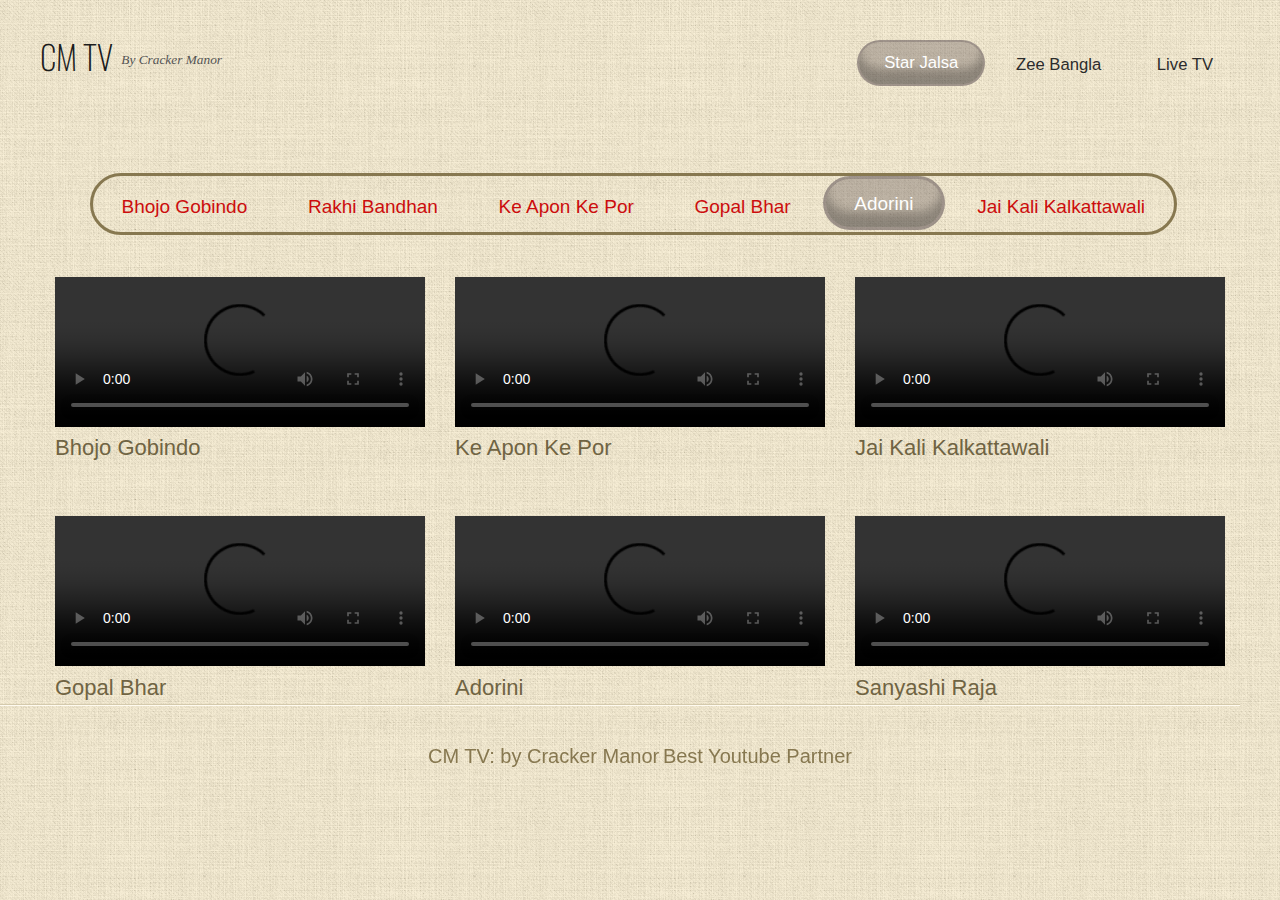
==== adorini.html @ ca0e0f8b "add site" ====
<!DOCTYPE HTML>
<!--
	Tapestry by TEMPLATED
	templated.co @templatedco
	Released for free under the Creative Commons Attribution 3.0 license (templated.co/license)
-->
<html>
	<head>
		<title>CM TV</title>
		<meta http-equiv="content-type" content="text/html; charset=utf-8" />
		<meta name="description" content="" />
		<meta name="keywords" content="" />
		<link href="http://fonts.googleapis.com/css?family=Oswald:400,300" rel="stylesheet" type="text/css" />
		<!--[if lte IE 8]><script src="js/html5shiv.js"></script><![endif]-->
		<script src="http://ajax.googleapis.com/ajax/libs/jquery/1.11.0/jquery.min.js"></script>
		<script src="js/skel.min.js"></script>
		<script src="js/skel-panels.min.js"></script>
		<script src="js/init.js"></script>
		<noscript>
			<link rel="stylesheet" href="css/skel-noscript.css" />
			<link rel="stylesheet" href="css/style.css" />
			<link rel="stylesheet" href="css/style-desktop.css" />
		</noscript>
	</head>
	<body class="homepage">
	<style type="text/css">
	.video3 .videowith {
	width: 370px;
	float: left;
	margin:50px 15px 0 15px;}
	}

	</style>
		<div id="header-wrapper">
			<div class="container">
				<div id="header">
					<div id="logo">
						<h1><a href="#">CM TV</a></h1>
						<span>By Cracker Manor</span>
					</div>
					<nav id="nav">
						<ul>
							<li class="current_page_item"><a href="index.html">Star Jalsa</a></li>
							<li><a href="zee_bangla.html">Zee Bangla</a></li>
							<li><a href="#">Live TV</a></li>
						</ul>
					</nav>
				</div>
				</br>
				</br>
				<div id="header">
					<nav id="nav2">
						<ul>
							<li><a href="bhojo_gobindo.html">Bhojo Gobindo</a></li>
							<li><a href="rakhi_bandhan.html">Rakhi Bandhan</a></li>						
							<li><a href="ke_apon_ke_Por.html">Ke Apon Ke Por</a></li>
							<li><a href="gopa_bhar.html">Gopal Bhar</a></li>
							<li  class="current_page_item"><a href="adorini.html">Adorini</a></li>
							<li><a href="jai_kali_kalkattawali.html">Jai Kali Kalkattawali</a></li>
						</ul>
					</nav>
				</div>
			</div>
		</div>
		
		<div class="container">
			<div class="row">
				<div id="banner" class="12u">
					<!-- <div class="container">
					<a href="#"><img src="images/pics01.jpg" alt=""></a></div> -->
						<div class="video3">
						<div class="videowith">
							<a>
								<video width="370px" controls>
 									<source src="Cracker Manor Intro.mp4" type="video/mp4">
								</video>
							<p> Bhojo Gobindo</p>
						</a>
						</div>
						<div class="videowith">
							<a>
								<video width="370px" controls>
 									<source src="Cracker Manor Intro.mp4" type="video/mp4">
								</video>
							<p> Ke Apon Ke Por</p>
						</a>
						</div>
						<div class="videowith">
							<a>
								<video width="370px" controls>
 									<source src="Cracker Manor Intro.mp4" type="video/mp4">
								</video>
							<p> Jai Kali Kalkattawali</p>
						</a>
						</div>
						</div>
						<div class="video3">
						<div class="videowith">
							<a>
								<video width="370px" controls>
 									<source src="Cracker Manor Intro.mp4" type="video/mp4">
								</video>
							<p> Gopal Bhar</p>
						</a>
						</div>
						<div class="videowith">
							<a>
								<video width="370px" controls>
 									<source src="Cracker Manor Intro.mp4" type="video/mp4">
								</video>
							<p> Adorini</p>
						</a>
						</div>
						<div class="videowith">
							<a>
								<video width="370px" controls>
 									<source src="Cracker Manor Intro.mp4" type="video/mp4">
								</video>
							<p> Sanyashi Raja</p>
						</a>
						</div>
						</div>
						
					
				</div>
			</div>

		</div>
		<!-- <div id="wrapper">
			<div class="container" id="marketing">
				<div class="row divider">
					<div class="3u">
						<section>
							<h2 class="title">Maecenas luctus lectus</h2>
							<p class="subtitle">In posuere eleifend odio. Quisque semper augue mattis maecenas ligula.</p>
							<p><a href="#"><img src="images/pics02.jpg" alt=""></a></p>
							<p class="button-style1"><a href="#">Etiam rhoncus volutpat</a></p>
						</section>
					</div>
					<div class="3u">
						<section>
							<h2 class="title">Etiam posuere augue</h2>
							<p class="subtitle">Donec leo. Vivamus nibh in augue. Praesent a lacus at urna congue rutrum.</p>
							<p><a href="#"><img src="images/pics03.jpg" alt=""></a></p>
							<p class="button-style1"><a href="#">Praesent mattis condimentum</a></p>
						</section>
					</div>
					<div class="3u">
						<section>
							<h2 class="title">Fusce ultrices fringilla</h2>
							<p class="subtitle">Pellentesque pede. Donec pulvinar metus. In eu lectus pulvinar mollis. </p>
							<p><a href="#"><img src="images/pics04.jpg" alt=""></a></p>
							<p class="button-style1"><a href="#">Praesent scelerisque</a></p>
						</section>
					</div>
					<div class="3u">
						<section>
							<h2 class="title">Nulla luctus eleifend</h2>
							<p class="subtitle">In posuere eleifend odio. Quisque semper augue sed maecenas ligula.</p>
							<p><a href="#"><img src="images/pics05.jpg" alt=""></a></p>
							<p class="button-style1"><a href="#">Fusce ultrices fringilla</a></p>
						</section>
					</div>
				</div>
			</div>
			<div class="container" id="page">
				<div class="row">
					<div class="6u">
						<div class="mobileUI-main-content" id="content">
							<section>
								<div class="post">
									<h2>Integer gravida nibh quis urna</h2>
									<p><a href="#"><img src="images/pics06.jpg" alt=""></a><br>
									This is <strong>Tapestry</strong>, a responsive HTML5 site template freebie by <a href="http://templated.co">TEMPLATED</a>. Released for free under the <a href="http://templated.co/license">Creative Commons Attribution</a> license, so use it for whatever (personal or commercial) &ndash; just give us credit! Check out more of our stuff at <a href="http://templated.co">our site</a> or follow us on <a href="http://twitter.com/templatedco">Twitter</a>.</p>
									<p class="button-style2"><a href="#">Read Full Article</a></p>
								</div>
							</section>
						</div>
					</div>
					<div class="3u" id="sidebar1">
						<section>
							<h2>Ipsum Consequat</h2>
							<ul class="style2">
								<li class="first">
									<p><a href="#"><img src="images/pics07.jpg" alt="">Donec leo, vivamus fermentum nibh in augue praesent a lacus at urna congue rutrum. </a></p>
								</li>
								<li>
									<p><a href="#"><img src="images/pics08.jpg" alt="">Donec leo, vivamus fermentum nibh in augue praesent a lacus at urna congue rutrum. </a></p>
								</li>
								<li>
									<p><a href="#"><img src="images/pics09.jpg" alt="">Donec leo, vivamus fermentum nibh in augue praesent a lacus at urna congue rutrum. </a></p>
								</li>
								<li>
									<p><a href="#"><img src="images/pics10.jpg" alt="">Donec leo, vivamus fermentum nibh in augue praesent a lacus at urna congue rutrum. </a></p>
								</li>
							</ul>
						</section>
					</div>
					<div class="3u">
						<div id="sidebar2">
							<section>
								<div class="sbox1">
									<h2>Feugiat Tempus</h2>
									<ul class="style1">
										<li class="first"><a href="#">Maecenas luctus lectus at sapien</a></li>
										<li><a href="#">Etiam rhoncus volutpat erat</a></li>
										<li><a href="#">Donec dictum metus in sapien</a></li>
										<li><a href="#">Nulla luctus eleifend purus</a></li>
										<li><a href="#">Maecenas luctus lectus at sapien</a></li>
									</ul>
								</div>
							</section>
							<section>
								<div class="sbox2">
									<h2>Nulla luctus eleifend</h2>
									<ul class="style1">
										<li class="first"><a href="#">Maecenas luctus lectus at sapien</a></li>
										<li><a href="#">Donec dictum metus in sapien</a></li>
										<li><a href="#">Integer gravida nibh quis urna</a></li>
										<li><a href="#">Etiam posuere augue sit amet nisl</a></li>
										<li><a href="#">Mauris vulputate dolor sit amet nibh</a></li>
										<li><a href="#">Nulla luctus eleifend purus</a></li>
									</ul>
								</div>
							</section>
						</div>
					</div>
				</div>
			</div>
		</div>
		<div id="featured-area">
			<div class="container">
				<div class="row divider">
					<div class="4u">
						<section>
							<div class="box-style"> <a href="#"><img src="images/pics04.jpg" alt=""></a>
								<h3>Etiam posuere augue</h3>
								<p>Donec nonummy magna quis risus. Quisque eleifend. </p>
								<p class="button-style2"><a href="#">More</a></p>
							</div>
						</section>
					</div>
					<div class="4u">
						<section>
							<div class="box-style"> <a href="#"><img src="images/pics03.jpg" alt=""></a>
								<h3>Etiam posuere augue</h3>
								<p>Donec nonummy magna quis risus. Quisque eleifend. </p>
								<p class="button-style2"><a href="#">More</a></p>
							</div>
						</section>
					</div>
					<div class="4u">
						<section>
							<div class="box-style"> <a href="#"><img src="images/pics05.jpg" alt=""></a>
								<h3>Etiam posuere augue</h3>
								<p>Donec nonummy magna quis risus. Quisque eleifend. </p>
								<p class="button-style2"><a href="#">More</a></p>
							</div>
						</section>
					</div>
				</div>
			</div> -->
		</div>
		<!-- <div id="footer-wrapper">
			<div class="container">
				<div class="row" id="footer-content">
					<div class="3u" id="box1">
						<section>
							<h2>Maecenas luctus lectus</h2>
							<div class="balloon">
								<blockquote>&ldquo;&nbsp;&nbsp;Donec leo, vivamus ullamcorper fermentum nibh in augue pulvinar ullamcorper metus praesent a lacus at urna congue ullamcorper  rutrum.&nbsp;&nbsp;&rdquo;<br>
								<br>
								<strong>&ndash;&nbsp;&nbsp;John Smith</strong></blockquote>
							</div>
							<div class="ballon-bgbtm">&nbsp;</div>
							<p></p>
						</section>
					</div>
					<div class="3u" id="box2">
						<section>
							<h2>Donec dictum metus</h2>
							<ul class="style6">
								<li class="first">
									<h3>Mauris vulputate dolor sit amet</h3>
									<p><a href="#">Donec leo, vivamus fermentum nibh in augue praesent a lacus at urna congue rutrum.</a></p>
								</li>
								<li>
									<h3>Fusce ultrices fringilla metus</h3>
									<p><a href="#">Donec leo, vivamus fermentum nibh in augue praesent a lacus at urna congue rutrum.</a></p>
								</li>
								<li>
									<h3>Donec dictum metus in sapien</h3>
									<p><a href="#">Donec leo, vivamus fermentum nibh in augue praesent a lacus at urna congue rutrum.</a></p>
								</li>
							</ul>
						</section>
					</div>
					<div class="3u" id="box3">
						<section>
							<h2>Nulla luctus eleifend</h2>
							<ul class="style1">
								<li class="first"><a href="#">Maecenas luctus lectus at sapien</a></li>
								<li><a href="#">Etiam rhoncus volutpat erat</a></li>
								<li><a href="#">Donec dictum metus in sapien</a></li>
								<li><a href="#">Nulla luctus eleifend purus</a></li>
								<li><a href="#">Maecenas luctus lectus at sapien</a></li>
								<li><a href="#">Etiam rhoncus volutpat erat</a></li>
								<li><a href="#">Donec dictum metus in sapien</a></li>
							</ul>
						</section>
					</div>
					<div class="3u" id="box4">
						<section>
							<h2>Tristique eleifend</h2>
							<p><strong>Aliquam erat volutpat. Pellentesque tristique ante ut risus. </strong></p>
							<p>&nbsp;</p>
							<p>Quisque dictum. Integer nisl risus, sagittis convallis, rutrum id, elementum congue, nibh. Suspendisse dictum porta lectus. </p>
							<p>&nbsp;</p>
							<p>Donec placerat odio vel elit. Nullam ante orci, pellentesque eget, tempus quis, ultrices in, est. Curabitur sit amet nulla. Nam in massa. Sed vel tellus. Curabitur sem urna, consequat.</p>
						</section>
					</div>
				</div>
			</div>
		</div> -->
		<div id="copyright" class="container">
			 <a href="#">CM TV: by Cracker Manor</a>  <a href="#">Best Youtube Partner</a>
		</div>
	</body>
</html>
---- css/skel-noscript.css ----
/* Resets (http://meyerweb.com/eric/tools/css/reset/ | v2.0 | 20110126 | License: none (public domain)) */

	html,body,div,span,applet,object,iframe,h1,h2,h3,h4,h5,h6,p,blockquote,pre,a,abbr,acronym,address,big,cite,code,del,dfn,em,img,ins,kbd,q,s,samp,small,strike,strong,sub,sup,tt,var,b,u,i,center,dl,dt,dd,ol,ul,li,fieldset,form,label,legend,table,caption,tbody,tfoot,thead,tr,th,td,article,aside,canvas,details,embed,figure,figcaption,footer,header,hgroup,menu,nav,output,ruby,section,summary,time,mark,audio,video{margin:0;padding:0;border:0;font-size:100%;font:inherit;vertical-align:baseline;}article,aside,details,figcaption,figure,footer,header,hgroup,menu,nav,section{display:block;}body{line-height:1;}ol,ul{list-style:none;}blockquote,q{quotes:none;}blockquote:before,blockquote:after,q:before,q:after{content:'';content:none;}table{border-collapse:collapse;border-spacing:0;}body{-webkit-text-size-adjust:none}

/* Box Model */

	*, *:before, *:after {
		-moz-box-sizing: border-box;
		-webkit-box-sizing: border-box;
		-o-box-sizing: border-box;
		-ms-box-sizing: border-box;
		box-sizing: border-box;
	}

/* Container */

	body {
		min-width: 1200px;
	}

	.container {
		width: 1200px;
		margin-left: auto;
		margin-right: auto;
	}

	/* Modifiers */
	
		.container.small {
			width: 900px;
		}

		.container.big {
			width: 100%;
			max-width: 1500px;
			min-width: 1200px;
		}

/* Grid */

	/* Cells */

		.\31 2u { width: 100% }
		.\31 1u { width: 91.6666666667% }
		.\31 0u { width: 83.3333333333% }
		.\39 u { width: 75% }
		.\38 u { width: 66.6666666667% }
		.\37 u { width: 58.3333333333% }
		.\36 u { width: 50% }
		.\35 u { width: 41.6666666667% }
		.\34 u { width: 33.3333333333% }
		.\33 u { width: 25% }
		.\32 u { width: 16.6666666667% }
		.\31 u { width: 8.3333333333% }
		.\-11u { margin-left: 91.6666666667% }
		.\-10u { margin-left: 83.3333333333% }
		.\-9u { margin-left: 75% }
		.\-8u { margin-left: 66.6666666667% }
		.\-7u { margin-left: 58.3333333333% }
		.\-6u { margin-left: 50% }
		.\-5u { margin-left: 41.6666666667% }
		.\-4u { margin-left: 33.3333333333% }
		.\-3u { margin-left: 25% }
		.\-2u { margin-left: 16.6666666667% }
		.\-1u { margin-left: 8.3333333333% }

		.row > * {
			padding: 50px 0 0 50px;
			float: left;
			-moz-box-sizing: border-box;
			-webkit-box-sizing: border-box;
			-o-box-sizing: border-box;
			-ms-box-sizing: border-box;
			box-sizing: border-box;
		}

		.row + .row > * {
			padding-top: 50px;
		}

		.row {
			margin-left: -50px;
		}

	/* Rows */

		.row:after {
			content: '';
			display: block;
			clear: both;
			height: 0;
		}

		.row:first-child > * {
			padding-top: 0;
		}

		.row > * {
			padding-top: 0;
		}

		/* Modifiers */

			/* Flush */

				.row.flush {
					margin-left: 0;
				}

				.row.flush > * {
					padding: 0 !important;
				}

			/* Quarter */

				.row.quarter > * {
					padding: 12.5px 0 0 12.5px;
				}

				.row.quarter + .row.quarter > * {
					padding-top: 12.5px;
				}

				.row.quarter {
					margin-left: -12.5px;
				}

			/* Half */

				.row.half > * {
					padding: 25px 0 0 25px;
				}

				.row.half + .row.half > * {
					padding-top: 25px;
				}

				.row.half {
					margin-left: -25px;
				}

			/* One and (a) Half */

				.row.oneandhalf > * {
					padding: 75px 0 0 75px;
				}

				.row.oneandhalf + .row.oneandhalf > * {
					padding-top: 75px;
				}

				.row.oneandhalf {
					margin-left: -75px;
				}

			/* Double */

				.row.double > * {
					padding: 100px 0 0 100px;
				}

				.row.double + .row.double > * {
					padding-top: 100px;
				}

				.row.double {
					margin-left: -100px;
				}
---- css/style.css ----
/*
	Tapestry by TEMPLATED
	templated.co @templatedco
	Released for free under the Creative Commons Attribution 3.0 license (templated.co/license)
*/

html, body {
}

body {
	margin: 0em;
	padding: 0em;
	font-family: Arial, Helvetica, sans-serif;
	font-size: 10pt;
	color: #877850;
}

body, #skel-panels-pageWrapper {
	background: #FFF2CF url(images/img01.png) repeat;
}

h1, h2, h3 {
	margin: 0em;
	padding: 0em;
	text-transform: none;
	font-family: 'Oswald', sans-serif;
	font-weight: 300;
	color: #887644;
}

h2 {
	font-size: 1.75em;
}

p {
	line-height: 170%;
	width: 350px;
	font-size: 22px;
}

a {
	color: #706443;
}

strong {
	font-weight: 700;
	color: #675830;
}

/* Button Style */

.button-style1 a {
	display: block;
	padding: 1em 0em 1em 1em;
	background: #000000 url(images/img03.jpg) no-repeat right 50%;
	text-decoration: none;
	text-shadow: none;
	text-transform: none;
	font-family: 'Oswald', sans-serif;
	font-size: 1em;
	font-weight: 200;
	color: #FFFFFF;
}

/* Button Style 2 */

.button-style2 a {
	display: inline-block;
	height: 2.60em;
	margin-top: 1.25em;
	padding: 0em 1.25em 0em 1.25em;
	background: #766946;
	border-radius: 5px;
	line-height: 2.60em;
	text-shadow: none;
	text-decoration: none;
	text-transform: none;
	font-size: 0.90em;
	color: #FFFFFF;
}


/** LIST STYLE 1 */

ul.style1 {
	margin: 0em;
	list-style: none;
}

ul.style1 li {
	padding: 0.94em 0em;
	background: url(images/img02.jpg) repeat-x left top;
}

ul.style1 a {
	display: block;
	padding: 0em 0em 0em 1.87em;
	background: url(images/img05.png) no-repeat left 3px;
	text-shadow: 1px 1px 0px #FFFFFF;
	text-decoration: none;
	color: #7C6E49;
}

ul.style1 a:hover {
	text-decoration: underline;
}

ul.style1 .first {
	background: none;
}

/** LIST STYLE 2 */

ul.style2 {
	margin: 0em;
	padding: 0em;
	list-style: none;
}

ul.style2 li {
	padding: 1.25em 0em 2.5em 0em;
	background: url(images/img02.jpg) repeat-x left top;
}

ul.style2 a {
	text-decoration: none;
	color: #7C6E49;
}

ul.style2 a:hover {
	text-decoration: underline;
}

ul.style2 .date {
	display: inline-block;
	margin: 0em 0em 1.56em 0em;
	padding: 0.35em 0.63em;
	background: url(images/img02.jpg) repeat-x left top;
	border-radius: 5px;
	letter-spacing: 0.06em;
	line-height: none;
	text-transform: none;
	font-family: 'Oswald', sans-serif;
	font-weight: 200;
	color: #FFFFFF;
}

ul.style2 .date a {
	color: #FFFFFF;
}

ul.style2 img {
	float: left;
	margin-right: 1.5em;
}

ul.style2 .first {
	background: none;
}

/** LIST STYLE 3 */

ul.style3 {
	margin: 0em;
	padding: 0em;
	list-style: none;
}

ul.style3 li {
	padding: 1.25em 0em 1.56em 0em;
}

ul.style3 a {
	display: block;
	text-decoration: none;
	color: #C18062;
}

ul.style3 a:hover {
	text-decoration: underline;
}

ul.style3 .date {
}

ul.style3 .date b {
}

ul.style3 .date a {
	color: #FFFFFF;
}

ul.style3 .date a:hover {
	text-decoration: none;
}

ul.style3 .first {
	padding-top: 0em;
	background: none;
}

/** LIST STYLE 4 */

ul.style4 {
	margin: 0em;
	padding: 0em;
	list-style: none;
}

ul.style4 li {
	padding: 0.94em 0em 0.94em 0em;
	background: url(images/img02.jpg) repeat-x left top;
}

ul.style4 a {
	display: block;
	padding: 0em 0em 0em 1.87em;
	text-decoration: none;
	color: #C18062;
}

ul.style4 a:hover {
	text-decoration: underline;
}

ul.style4 li {
	border-top: 0;
}

/** LIST STYLE 5 */

ul.style5 {
	overflow: hidden;
	margin: 0em 0em 1em 0em;
	padding: 0em;
	list-style: none;
}

ul.style5 li {
	float: left;
	padding: 0.25em 0.25em;
	line-height: 0;
}

ul.style5 a {
}



/** LIST STYLE 6 */

ul.style6 {
	margin: 0em;
	padding: 0em;
	list-style: none;
}


ul.style6 h3 {
	margin: 0em;
	padding: 0em 0em 0.63em 0em;
	font-family: Arial, Helvetica, sans-serif;
	font-weight: bold;
	font-size: 1em;
	color: #7D6F4B;
}

ul.style6 p {
	font-style: italic;
	font-size: 0.87em;
}

ul.style6 li {
	background: url(images/img02.jpg) repeat-x left top;
	padding: 1.25em 0em 1.25em 0em;
	line-height: 170%;
}

ul.style6 a {
	display: block;
	padding: 0em;
	text-decoration: none;
	color: #A29574;
}

ul.style6 a:hover {
	text-decoration: underline;
}

ul.style6 .first {
	padding-top: 0em;
	background: none;
}



.balloon {
	padding: 1.87em;
	background: url(images/img08.jpg) repeat left top;
	border-radius: 5px;
	line-height: 180%;
	font-family: Georgia, "Times New Roman", Times, serif;
	font-size: 1.2em;
	font-style: italic;
}

.ballon-bgbtm {
	height: 1.87em;
	background: url(images/img09.png) no-repeat right top;
}

/*********************************************************************************/
/* Copyright                                                                     */
/*********************************************************************************/
	
#copyright {
	position: relative;
	/* padding: 14px 0em; */
	text-align: center;
	color: #877850;
	/* background: #62573b; */
}
	
	#copyright .container
	{

	}
	
	#copyright a
	{
	font-size: 20px;
		text-decoration: none;
		color: #877850;
		padding-bottom: 34px;
	}
---- css/style-desktop.css ----
/*
	Tapestry by TEMPLATED
	templated.co @templatedco
	Released for free under the Creative Commons Attribution 3.0 license (templated.co/license)
*/

/* Header */

#header-wrapper {
}

.homepage #header-wrapper {
}

#header {
	position: relative;
	padding: 3em 0em;
}

/* Logo */

#logo {
	position: absolute;
	top: 3em;
	left: 0;
}

#logo h1
{
	float: left;
}

#logo h1 a {
	padding: 0.5em 0.25em 0em 0em;
	text-decoration: none;
	text-transform: none;
	font-family: 'Oswald', sans-serif;
	font-size: 2.5em;
	font-weight: 200;
	color: #1C1C1C;
}

#logo span {
	float: left;
	padding: 1em 0em 0em 0em;
	font-family: Georgia, "Times New Roman", Times, serif;
	font-size: 1em;
	font-style: italic;
	color: #545454;
}

/* Menu */

#nav2 {
	position: absolute;
	top: 5em;
	border: 3px solid;
	border-radius: 50px;
	text-align: auto;
	left: 50px;
}
#nav2 ul {
	float: right;
	text-align: center;
}

#nav2 li {
	display: inline-block;
}

#nav2 a {
	display: block;
	float: left;
	margin-right: 0px;
	padding: 0.75em 1.5em;
	text-decoration: none;
	text-transform: none;
	font-family: 'Abel', sans-serif;
	font-size: 19px;
	color: #CC0D0D;
}

#nav2 .current_page_item {
	color: #2C2C2C;
}

#nav2 .current_page_item a {
	background: #71646466;
	color: #FEFEFE;
	box-shadow: inset 0px -15px 10px 0px rgba(0,0,0,0.25);
	text-shadow: none;
	border: 3px solid #71646466;
	border-radius: 48px;
}

/* Menu */

#nav {
	position: absolute;
	top: 3em;
	right: 0;
}

#nav ul {
	float: right;
	text-align: center;
}

#nav li {
	display: inline-block;
}

#nav a {
	display: block;
	float: left;
	margin-right: 0.12em;
	padding: 0.75em 1.5em;
	text-decoration: none;
	text-transform: none;
	font-family: 'Abel', sans-serif;
	font-size: 1.25em;
	color: #2C2C2C;
}

#nav .current_page_item {
	color: #2C2C2C;
}

#nav .current_page_item a {
	background: #71646466;
	color: #FFFFFF;
	box-shadow: inset 0px -15px 10px 0px rgba(0,0,0,0.25);
	text-shadow: none;
	border: 2px solid #71646466;
	border-radius: 33px;
}
/* Wrapper */

#wrapper {
	overflow: hidden;
	margin: 5em 0em 3em 0em;
}

.homepage #wrapper {
	margin-top: 0em;
}


/* Page Wrapper */

#page {
	overflow: hidden;
	background: url(images/img02.jpg) repeat-x left bottom;
}


/* Banner */

#banner {
	overflow: hidden;
	margin: 3em 0em;
	background: url(images/img02.jpg) repeat-x left bottom;
}

#banner .container {
	margin-bottom: 3em;
	padding: 1.87em;
	background: #FFFFFF url(images/img02.png) repeat;
}

#banner a img {
	display: block;
	width: 100%;
	height: 210px;
	box-shadow: 0 0 6px black;
	border: 5px solid #2090261a;
}

/* Content */

#content {
}

.twocolumn2 #content {
}

.onecolumn #content {
}

#content h2 {
	padding: 0em 0em 1em 0em;
	font-size: 2.5em;
}

#content img {
	padding: 0em 0em 1.25em 0em;
}

#content a img {
	display: block;
	width: 100%;
}

#content .post {
	padding: 0em 0em 2.5em 0em;
}

/* Sidebar1 */

#sidebar1 {
}

#sidebar1 h2 {
	padding: 0em 0em 1em 0em;
}

/* Sidebar2 */

#sidebar2 {
}

.twocolumn2 #sidebar2 {
}

#sidebar2 h2 {
	padding: 0em 0em 1em 0em;
}

#sidebar2 .sbox1 {
	margin-bottom: 3.12em;
}

#sidebar2 .sbox2 {
	margin-bottom: 3.12em;
}

#sidebar2 .sbox3 {
}

/** Footer Column Content */

#footer-wrapper {
}

#footer-content {
	overflow: hidden;
	padding: 2em 0em 3.12em 0em;
}

#footer-content h2 {
	padding: 0em 0em 1.5em 0em;
	text-transform: none;
}

#footer-content strong {
	color: #766946 !important;
}

#footer-content #box1 {
}

#footer-content #box2 {
	overflow: hidden;
}

#footer-content #box3 {
}

#footer-content #box4 h2 {
}

/* Marketing */

#marketing {
	overflow: hidden;
}

#marketing .divider {
	margin-bottom: 3em;
	padding-bottom: 3em;
	background: url(images/img02.jpg) repeat-x left bottom;
}

#marketing .title {
	padding-bottom: .75em;
}

#marketing .subtitle {
	padding: 0em 0em 2em 0em;
	font-family: Georgia, "Times New Roman", Times, serif;
	font-style: italic;
}

#marketing a img {
	display: block;
	width: 100%;
}

/* Featured */
#featured-area {
	overflow: hidden;
}

#featured-area .divider {
	margin-bottom: 3em;
	padding-bottom: 3em;
	background: url(images/img02.jpg) repeat-x left bottom;
}

#featured-area .box-style {
	overflow: hidden;
	padding: 2em 0em;
}

#featured-area .box-style h3 {
	padding-bottom: 1em;
	font-size: 1.5em;
}

#featured-area .box-style img {
	float: left;
	margin-right: 1.56em;
}

#featured-area .box-style a img {
	display: block;
	width: 40%;
}
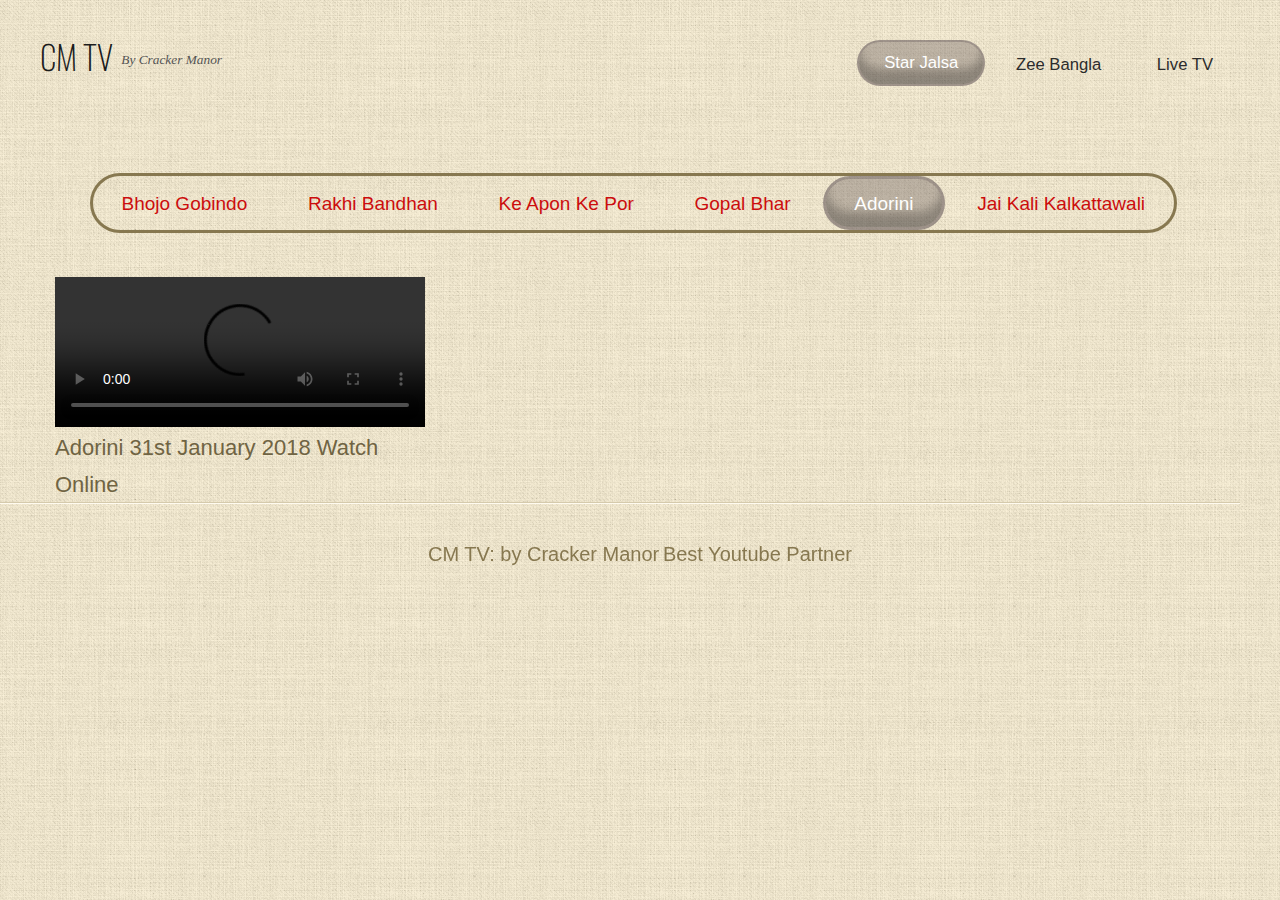
==== commit c16232c2: "eps" ====
--- a/adorini.html
+++ b/adorini.html
@@ -72,56 +72,13 @@
 						<div class="videowith">
 							<a>
 								<video width="370px" controls>
- 									<source src="Cracker Manor Intro.mp4" type="video/mp4">
+ 									<source src="http://www.youtubeking.com/wp-content/uploads/2018/Adorini%2031st%20January%202018%20Watch%20Online.mp4" type="video/mp4">
 								</video>
-							<p> Bhojo Gobindo</p>
+							<p> Adorini 31st January 2018 Watch Online</p>
 						</a>
 						</div>
-						<div class="videowith">
-							<a>
-								<video width="370px" controls>
- 									<source src="Cracker Manor Intro.mp4" type="video/mp4">
-								</video>
-							<p> Ke Apon Ke Por</p>
-						</a>
-						</div>
-						<div class="videowith">
-							<a>
-								<video width="370px" controls>
- 									<source src="Cracker Manor Intro.mp4" type="video/mp4">
-								</video>
-							<p> Jai Kali Kalkattawali</p>
-						</a>
-						</div>
-						</div>
-						<div class="video3">
-						<div class="videowith">
-							<a>
-								<video width="370px" controls>
- 									<source src="Cracker Manor Intro.mp4" type="video/mp4">
-								</video>
-							<p> Gopal Bhar</p>
-						</a>
-						</div>
-						<div class="videowith">
-							<a>
-								<video width="370px" controls>
- 									<source src="Cracker Manor Intro.mp4" type="video/mp4">
-								</video>
-							<p> Adorini</p>
-						</a>
-						</div>
-						<div class="videowith">
-							<a>
-								<video width="370px" controls>
- 									<source src="Cracker Manor Intro.mp4" type="video/mp4">
-								</video>
-							<p> Sanyashi Raja</p>
-						</a>
-						</div>
-						</div>
 						
-					
+						</div>
 				</div>
 			</div>
 
--- a/css/style-desktop.css
+++ b/css/style-desktop.css
@@ -70,7 +70,7 @@
 
 #nav2 a {
 	display: block;
-	float: left;
+	/*float: left;*/
 	margin-right: 0px;
 	padding: 0.75em 1.5em;
 	text-decoration: none;
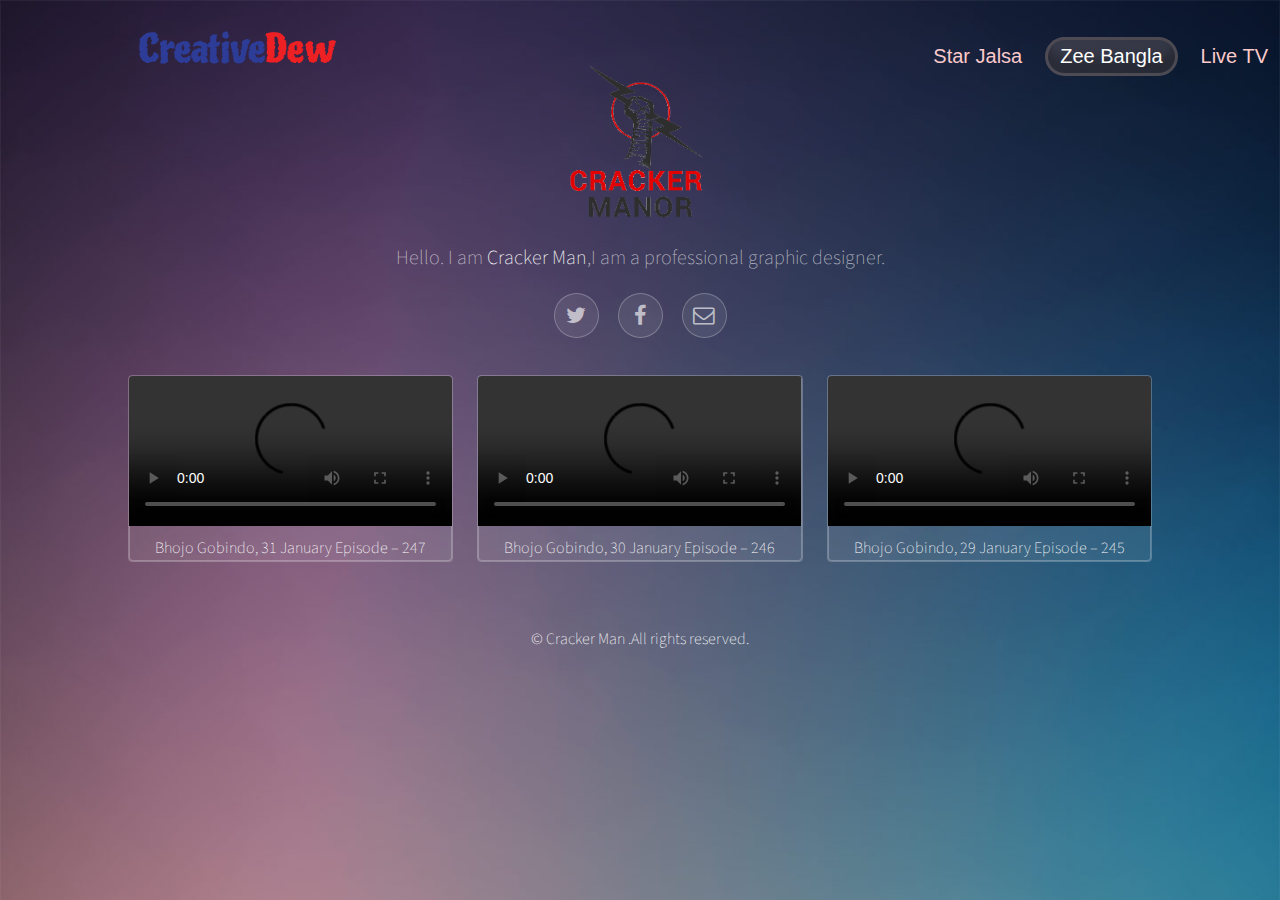
==== commit 5d94001e: "d" ====
--- a/adorini.html
+++ b/adorini.html
@@ -1,286 +1,149 @@
 <!DOCTYPE HTML>
-<!--
-	Tapestry by TEMPLATED
-	templated.co @templatedco
-	Released for free under the Creative Commons Attribution 3.0 license (templated.co/license)
--->
 <html>
 	<head>
-		<title>CM TV</title>
-		<meta http-equiv="content-type" content="text/html; charset=utf-8" />
-		<meta name="description" content="" />
-		<meta name="keywords" content="" />
-		<link href="http://fonts.googleapis.com/css?family=Oswald:400,300" rel="stylesheet" type="text/css" />
-		<!--[if lte IE 8]><script src="js/html5shiv.js"></script><![endif]-->
-		<script src="http://ajax.googleapis.com/ajax/libs/jquery/1.11.0/jquery.min.js"></script>
-		<script src="js/skel.min.js"></script>
-		<script src="js/skel-panels.min.js"></script>
-		<script src="js/init.js"></script>
-		<noscript>
-			<link rel="stylesheet" href="css/skel-noscript.css" />
-			<link rel="stylesheet" href="css/style.css" />
-			<link rel="stylesheet" href="css/style-desktop.css" />
-		</noscript>
+		<title>CreativeDew</title>
+		<meta charset="utf-8" />
+		<meta name="viewport" content="width=device-width, initial-scale=1" />
+		<!-- <link rel="stylesheet" href="assets/css/main.css" /> -->
+				<link rel="stylesheet" href="assets/css/main22.css" />
+				<link rel="stylesheet" href="assets/css/res.css" />
+				
 	</head>
-	<body class="homepage">
-	<style type="text/css">
-	.video3 .videowith {
-	width: 370px;
-	float: left;
-	margin:50px 15px 0 15px;}
-	}
+	<body>
 
-	</style>
-		<div id="header-wrapper">
-			<div class="container">
-				<div id="header">
-					<div id="logo">
-						<h1><a href="#">CM TV</a></h1>
-						<span>By Cracker Manor</span>
-					</div>
-					<nav id="nav">
-						<ul>
-							<li class="current_page_item"><a href="index.html">Star Jalsa</a></li>
-							<li><a href="zee_bangla.html">Zee Bangla</a></li>
-							<li><a href="#">Live TV</a></li>
+		<!-- Wrapper -->
+			<div id="wrapper">
+
+				<!-- Header -->
+					<header id="header">
+
+							<div class="inner">
+							<a href="index.html" class="logo"><img src="images/creativeDew.gif" alt="" /></a>
+							<nav id="nav">
+							<ul>
+								<li><a href="index.html">Star Jalsa</a></li>
+								<li class="current_page_item"><a href="zee_bangla.html">Zee Bangla</a></li>
+								<li><a href="#">Live TV</a></li> 
+							</ul>
+								
+							</nav>
+							</div>
+
+						<span class="avatar"><img src="images/crackermanor.png" alt="" /></span>
+						<h1>Hello. I am <strong><a href="http://twitter.com/mijan_prof">Cracker Man</a></strong>,I am a professional graphic designer.<br />
+						</h1>
+
+						<ul class="icons">
+							<li><a href="https://twitter.com/mijan_prof" class="icon style2 fa-twitter"><span class="label">Twitter</span></a></li>
+							<li><a href="https://facebook.com/mijan_prof" class="icon style2 fa-facebook"><span class="label">Facebook</span></a></li>
+							<li><a href="mijan.prof@gmail.com" class="icon style2 fa-envelope-o"><span class="label">Email</span></a></li>
 						</ul>
-					</nav>
-				</div>
-				</br>
-				</br>
-				<div id="header">
-					<nav id="nav2">
-						<ul>
-							<li><a href="bhojo_gobindo.html">Bhojo Gobindo</a></li>
-							<li><a href="rakhi_bandhan.html">Rakhi Bandhan</a></li>						
-							<li><a href="ke_apon_ke_Por.html">Ke Apon Ke Por</a></li>
-							<li><a href="gopa_bhar.html">Gopal Bhar</a></li>
-							<li  class="current_page_item"><a href="adorini.html">Adorini</a></li>
-							<li><a href="jai_kali_kalkattawali.html">Jai Kali Kalkattawali</a></li>
-						</ul>
-					</nav>
-				</div>
-			</div>
-		</div>
-		
-		<div class="container">
-			<div class="row">
-				<div id="banner" class="12u">
-					<!-- <div class="container">
-					<a href="#"><img src="images/pics01.jpg" alt=""></a></div> -->
-						<div class="video3">
-						<div class="videowith">
-							<a>
-								<video width="370px" controls>
- 									<source src="http://www.youtubeking.com/wp-content/uploads/2018/Adorini%2031st%20January%202018%20Watch%20Online.mp4" type="video/mp4">
-								</video>
-							<p> Adorini 31st January 2018 Watch Online</p>
-						</a>
-						</div>
-						
-						</div>
-				</div>
+					</header>
+
+				<!-- Main -->
+					<section id="main">
+
+						<!-- Thumbnails -->
+
+						<!-- ***** First Line ****	 -->
+
+							<section class="thumbnails">
+								<!-- left -->
+							<div>
+									<div class="box">
+											<a>
+												<video width="100%" controls>
+												<source src="http://www.youtubeking.com/wp-content/uploads/2018/Bhojo%20Gobindo%2031st%20January%202018%20Watch%20Online.mp4" type="video/mp4">
+												</video>
+												<p> Bhojo Gobindo, 31 January Episode – 247</p>
+											</a>
+									</div>
+												
+							</div>
+
+								<!-- midle -->
+							<div>
+									<div class="box">
+											<a>
+												<video width="100%" controls>
+												<source src="http://www.youtubeking.com/wp-content/uploads/2018/Bhojo%20Gobindo%2030th%20January%202018%20Watch%20Online.mp4" type="video/mp4">
+												</video>
+												<p> Bhojo Gobindo, 30 January Episode – 246</p>
+											</a>
+									</div>
+												
+							</div>
+
+								<!-- right -->
+							<div>
+									<div class="box">
+										<a>
+												<video width="100%" controls>
+ 									 			<source src="http://www.youtubeking.com/wp-content/uploads/2018/Sanyashi%20Raja%2029th%20January%202018%20Watch%20Online.mp4" type="video/mp4">
+												</video>
+												<p> Bhojo Gobindo, 29 January Episode – 245</p>
+											</a>
+									</div>
+												
+							</div>
+
+					</section>
+							<section class="thumbnails">
+								<!-- left -->
+							<!-- <div>
+									<div class="box">
+											<a>
+												<video width="100%" controls>
+ 									 				<source src="test.mp4" type="video/mp4">
+												</video>
+												<p> Bhojo Gobindo</p>
+											</a>
+									</div>	
+												
+							</div> -->
+
+								<!-- midle -->
+							<!-- <div>
+									
+									<div class="box">
+											<a>
+												<video width="100%" controls>
+ 									 				<source src="test.mp4" type="video/mp4">
+												</video>
+												<p> Bhojo Gobindo</p>
+											</a>
+									
+									</div>				
+							</div> -->
+
+								<!-- right -->
+								<!-- <div>
+									<div class="box">
+										<a>
+												<video width="100%" controls>
+ 									 				<source src="test.mp4" type="video/mp4">
+												</video>
+												<p> Bhojo Gobindo</p>
+											</a>
+									</div>				
+							</div> -->
+
+							</section>
+
+					</section>
+
+				<!-- Footer -->
+					<footer id="footer">
+						<p>&copy; <a href="http://creativedew.com">Cracker Man</a> .All rights reserved.</p>
+					</footer>
+
 			</div>
 
-		</div>
-		<!-- <div id="wrapper">
-			<div class="container" id="marketing">
-				<div class="row divider">
-					<div class="3u">
-						<section>
-							<h2 class="title">Maecenas luctus lectus</h2>
-							<p class="subtitle">In posuere eleifend odio. Quisque semper augue mattis maecenas ligula.</p>
-							<p><a href="#"><img src="images/pics02.jpg" alt=""></a></p>
-							<p class="button-style1"><a href="#">Etiam rhoncus volutpat</a></p>
-						</section>
-					</div>
-					<div class="3u">
-						<section>
-							<h2 class="title">Etiam posuere augue</h2>
-							<p class="subtitle">Donec leo. Vivamus nibh in augue. Praesent a lacus at urna congue rutrum.</p>
-							<p><a href="#"><img src="images/pics03.jpg" alt=""></a></p>
-							<p class="button-style1"><a href="#">Praesent mattis condimentum</a></p>
-						</section>
-					</div>
-					<div class="3u">
-						<section>
-							<h2 class="title">Fusce ultrices fringilla</h2>
-							<p class="subtitle">Pellentesque pede. Donec pulvinar metus. In eu lectus pulvinar mollis. </p>
-							<p><a href="#"><img src="images/pics04.jpg" alt=""></a></p>
-							<p class="button-style1"><a href="#">Praesent scelerisque</a></p>
-						</section>
-					</div>
-					<div class="3u">
-						<section>
-							<h2 class="title">Nulla luctus eleifend</h2>
-							<p class="subtitle">In posuere eleifend odio. Quisque semper augue sed maecenas ligula.</p>
-							<p><a href="#"><img src="images/pics05.jpg" alt=""></a></p>
-							<p class="button-style1"><a href="#">Fusce ultrices fringilla</a></p>
-						</section>
-					</div>
-				</div>
-			</div>
-			<div class="container" id="page">
-				<div class="row">
-					<div class="6u">
-						<div class="mobileUI-main-content" id="content">
-							<section>
-								<div class="post">
-									<h2>Integer gravida nibh quis urna</h2>
-									<p><a href="#"><img src="images/pics06.jpg" alt=""></a><br>
-									This is <strong>Tapestry</strong>, a responsive HTML5 site template freebie by <a href="http://templated.co">TEMPLATED</a>. Released for free under the <a href="http://templated.co/license">Creative Commons Attribution</a> license, so use it for whatever (personal or commercial) &ndash; just give us credit! Check out more of our stuff at <a href="http://templated.co">our site</a> or follow us on <a href="http://twitter.com/templatedco">Twitter</a>.</p>
-									<p class="button-style2"><a href="#">Read Full Article</a></p>
-								</div>
-							</section>
-						</div>
-					</div>
-					<div class="3u" id="sidebar1">
-						<section>
-							<h2>Ipsum Consequat</h2>
-							<ul class="style2">
-								<li class="first">
-									<p><a href="#"><img src="images/pics07.jpg" alt="">Donec leo, vivamus fermentum nibh in augue praesent a lacus at urna congue rutrum. </a></p>
-								</li>
-								<li>
-									<p><a href="#"><img src="images/pics08.jpg" alt="">Donec leo, vivamus fermentum nibh in augue praesent a lacus at urna congue rutrum. </a></p>
-								</li>
-								<li>
-									<p><a href="#"><img src="images/pics09.jpg" alt="">Donec leo, vivamus fermentum nibh in augue praesent a lacus at urna congue rutrum. </a></p>
-								</li>
-								<li>
-									<p><a href="#"><img src="images/pics10.jpg" alt="">Donec leo, vivamus fermentum nibh in augue praesent a lacus at urna congue rutrum. </a></p>
-								</li>
-							</ul>
-						</section>
-					</div>
-					<div class="3u">
-						<div id="sidebar2">
-							<section>
-								<div class="sbox1">
-									<h2>Feugiat Tempus</h2>
-									<ul class="style1">
-										<li class="first"><a href="#">Maecenas luctus lectus at sapien</a></li>
-										<li><a href="#">Etiam rhoncus volutpat erat</a></li>
-										<li><a href="#">Donec dictum metus in sapien</a></li>
-										<li><a href="#">Nulla luctus eleifend purus</a></li>
-										<li><a href="#">Maecenas luctus lectus at sapien</a></li>
-									</ul>
-								</div>
-							</section>
-							<section>
-								<div class="sbox2">
-									<h2>Nulla luctus eleifend</h2>
-									<ul class="style1">
-										<li class="first"><a href="#">Maecenas luctus lectus at sapien</a></li>
-										<li><a href="#">Donec dictum metus in sapien</a></li>
-										<li><a href="#">Integer gravida nibh quis urna</a></li>
-										<li><a href="#">Etiam posuere augue sit amet nisl</a></li>
-										<li><a href="#">Mauris vulputate dolor sit amet nibh</a></li>
-										<li><a href="#">Nulla luctus eleifend purus</a></li>
-									</ul>
-								</div>
-							</section>
-						</div>
-					</div>
-				</div>
-			</div>
-		</div>
-		<div id="featured-area">
-			<div class="container">
-				<div class="row divider">
-					<div class="4u">
-						<section>
-							<div class="box-style"> <a href="#"><img src="images/pics04.jpg" alt=""></a>
-								<h3>Etiam posuere augue</h3>
-								<p>Donec nonummy magna quis risus. Quisque eleifend. </p>
-								<p class="button-style2"><a href="#">More</a></p>
-							</div>
-						</section>
-					</div>
-					<div class="4u">
-						<section>
-							<div class="box-style"> <a href="#"><img src="images/pics03.jpg" alt=""></a>
-								<h3>Etiam posuere augue</h3>
-								<p>Donec nonummy magna quis risus. Quisque eleifend. </p>
-								<p class="button-style2"><a href="#">More</a></p>
-							</div>
-						</section>
-					</div>
-					<div class="4u">
-						<section>
-							<div class="box-style"> <a href="#"><img src="images/pics05.jpg" alt=""></a>
-								<h3>Etiam posuere augue</h3>
-								<p>Donec nonummy magna quis risus. Quisque eleifend. </p>
-								<p class="button-style2"><a href="#">More</a></p>
-							</div>
-						</section>
-					</div>
-				</div>
-			</div> -->
-		</div>
-		<!-- <div id="footer-wrapper">
-			<div class="container">
-				<div class="row" id="footer-content">
-					<div class="3u" id="box1">
-						<section>
-							<h2>Maecenas luctus lectus</h2>
-							<div class="balloon">
-								<blockquote>&ldquo;&nbsp;&nbsp;Donec leo, vivamus ullamcorper fermentum nibh in augue pulvinar ullamcorper metus praesent a lacus at urna congue ullamcorper  rutrum.&nbsp;&nbsp;&rdquo;<br>
-								<br>
-								<strong>&ndash;&nbsp;&nbsp;John Smith</strong></blockquote>
-							</div>
-							<div class="ballon-bgbtm">&nbsp;</div>
-							<p></p>
-						</section>
-					</div>
-					<div class="3u" id="box2">
-						<section>
-							<h2>Donec dictum metus</h2>
-							<ul class="style6">
-								<li class="first">
-									<h3>Mauris vulputate dolor sit amet</h3>
-									<p><a href="#">Donec leo, vivamus fermentum nibh in augue praesent a lacus at urna congue rutrum.</a></p>
-								</li>
-								<li>
-									<h3>Fusce ultrices fringilla metus</h3>
-									<p><a href="#">Donec leo, vivamus fermentum nibh in augue praesent a lacus at urna congue rutrum.</a></p>
-								</li>
-								<li>
-									<h3>Donec dictum metus in sapien</h3>
-									<p><a href="#">Donec leo, vivamus fermentum nibh in augue praesent a lacus at urna congue rutrum.</a></p>
-								</li>
-							</ul>
-						</section>
-					</div>
-					<div class="3u" id="box3">
-						<section>
-							<h2>Nulla luctus eleifend</h2>
-							<ul class="style1">
-								<li class="first"><a href="#">Maecenas luctus lectus at sapien</a></li>
-								<li><a href="#">Etiam rhoncus volutpat erat</a></li>
-								<li><a href="#">Donec dictum metus in sapien</a></li>
-								<li><a href="#">Nulla luctus eleifend purus</a></li>
-								<li><a href="#">Maecenas luctus lectus at sapien</a></li>
-								<li><a href="#">Etiam rhoncus volutpat erat</a></li>
-								<li><a href="#">Donec dictum metus in sapien</a></li>
-							</ul>
-						</section>
-					</div>
-					<div class="3u" id="box4">
-						<section>
-							<h2>Tristique eleifend</h2>
-							<p><strong>Aliquam erat volutpat. Pellentesque tristique ante ut risus. </strong></p>
-							<p>&nbsp;</p>
-							<p>Quisque dictum. Integer nisl risus, sagittis convallis, rutrum id, elementum congue, nibh. Suspendisse dictum porta lectus. </p>
-							<p>&nbsp;</p>
-							<p>Donec placerat odio vel elit. Nullam ante orci, pellentesque eget, tempus quis, ultrices in, est. Curabitur sit amet nulla. Nam in massa. Sed vel tellus. Curabitur sem urna, consequat.</p>
-						</section>
-					</div>
-				</div>
-			</div>
-		</div> -->
-		<div id="copyright" class="container">
-			 <a href="#">CM TV: by Cracker Manor</a>  <a href="#">Best Youtube Partner</a>
-		</div>
+		<!-- Scripts -->
+			<script src="assets/js/jquery.min.js"></script>
+			<!-- <script src="assets/js/jquery.poptrox.min.js"></script> -->
+			<script src="assets/js/skel.min.js"></script>
+			<script src="assets/js/main.js"></script>
+
 	</body>
 </html>--- a/assets/css/main.css
+++ b/assets/css/main.css
@@ -0,0 +1,2664 @@
+@charset "UTF-8";
+@import url(font-awesome.min.css);
+@import url("http://fonts.googleapis.com/css?family=Source+Sans+Pro:200");
+
+/*
+	Visualize by TEMPLATED
+	templated.co @templatedco
+	Released for free under the Creative Commons Attribution 3.0 license (templated.co/license)
+*/
+
+/* Reset */
+
+	html, body, div, span, applet, object, iframe, h1, h2, h3, h4, h5, h6, p, blockquote, pre, a, abbr, acronym, address, big, cite, code, del, dfn, em, img, ins, kbd, q, s, samp, small, strike, strong, sub, sup, tt, var, b, u, i, center, dl, dt, dd, ol, ul, li, fieldset, form, label, legend, table, caption, tbody, tfoot, thead, tr, th, td, article, aside, canvas, details, embed, figure, figcaption, footer, header, hgroup, menu, nav, output, ruby, section, summary, time, mark, audio, video {
+		margin: 0;
+		padding: 0;
+		border: 0;
+		font-size: 100%;
+		font: inherit;
+		vertical-align: baseline;
+	}
+
+	article, aside, details, figcaption, figure, footer, header, hgroup, menu, nav, section {
+		display: block;
+	}
+
+	body {
+		line-height: 1;
+	}
+
+	ol, ul {
+		list-style: none;
+	}
+
+	blockquote, q {
+		quotes: none;
+	}
+
+	blockquote:before, blockquote:after, q:before, q:after {
+		content: '';
+		content: none;
+	}
+
+	table {
+		border-collapse: collapse;
+		border-spacing: 0;
+	}
+
+	body {
+		-webkit-text-size-adjust: none;
+	}
+
+/* Box Model */
+
+	*, *:before, *:after {
+		-moz-box-sizing: border-box;
+		-webkit-box-sizing: border-box;
+		box-sizing: border-box;
+	}
+
+/* Grid */
+
+	.row {
+		border-bottom: solid 1px transparent;
+		-moz-box-sizing: border-box;
+		-webkit-box-sizing: border-box;
+		box-sizing: border-box;
+	}
+
+	.row > * {
+		float: left;
+		-moz-box-sizing: border-box;
+		-webkit-box-sizing: border-box;
+		box-sizing: border-box;
+	}
+
+	.row:after, .row:before {
+		content: '';
+		display: block;
+		clear: both;
+		height: 0;
+	}
+
+	.row.uniform > * > :first-child {
+		margin-top: 0;
+	}
+
+	.row.uniform > * > :last-child {
+		margin-bottom: 0;
+	}
+
+	.row.\30 \25 > * {
+		padding: 0 0 0 0em;
+	}
+
+	.row.\30 \25 {
+		margin: 0 0 -1px 0em;
+	}
+
+	.row.uniform.\30 \25 > * {
+		padding: 0em 0 0 0em;
+	}
+
+	.row.uniform.\30 \25 {
+		margin: 0em 0 -1px 0em;
+	}
+
+	.row > * {
+		padding: 0 0 0 2em;
+	}
+
+	.row {
+		margin: 0 0 -1px -2em;
+	}
+
+	.row.uniform > * {
+		padding: 2em 0 0 2em;
+	}
+
+	.row.uniform {
+		margin: -2em 0 -1px -2em;
+	}
+
+	.row.\32 00\25 > * {
+		padding: 0 0 0 4em;
+	}
+
+	.row.\32 00\25 {
+		margin: 0 0 -1px -4em;
+	}
+
+	.row.uniform.\32 00\25 > * {
+		padding: 4em 0 0 4em;
+	}
+
+	.row.uniform.\32 00\25 {
+		margin: -4em 0 -1px -4em;
+	}
+
+	.row.\31 50\25 > * {
+		padding: 0 0 0 3em;
+	}
+
+	.row.\31 50\25 {
+		margin: 0 0 -1px -3em;
+	}
+
+	.row.uniform.\31 50\25 > * {
+		padding: 3em 0 0 3em;
+	}
+
+	.row.uniform.\31 50\25 {
+		margin: -3em 0 -1px -3em;
+	}
+
+	.row.\35 0\25 > * {
+		padding: 0 0 0 1em;
+	}
+
+	.row.\35 0\25 {
+		margin: 0 0 -1px -1em;
+	}
+
+	.row.uniform.\35 0\25 > * {
+		padding: 1em 0 0 1em;
+	}
+
+	.row.uniform.\35 0\25 {
+		margin: -1em 0 -1px -1em;
+	}
+
+	.row.\32 5\25 > * {
+		padding: 0 0 0 0.5em;
+	}
+
+	.row.\32 5\25 {
+		margin: 0 0 -1px -0.5em;
+	}
+
+	.row.uniform.\32 5\25 > * {
+		padding: 0.5em 0 0 0.5em;
+	}
+
+	.row.uniform.\32 5\25 {
+		margin: -0.5em 0 -1px -0.5em;
+	}
+
+	.\31 2u, .\31 2u\24 {
+		width: 100%;
+		clear: none;
+		margin-left: 0;
+	}
+
+	.\31 1u, .\31 1u\24 {
+		width: 91.6666666667%;
+		clear: none;
+		margin-left: 0;
+	}
+
+	.\31 0u, .\31 0u\24 {
+		width: 83.3333333333%;
+		clear: none;
+		margin-left: 0;
+	}
+
+	.\39 u, .\39 u\24 {
+		width: 75%;
+		clear: none;
+		margin-left: 0;
+	}
+
+	.\38 u, .\38 u\24 {
+		width: 66.6666666667%;
+		clear: none;
+		margin-left: 0;
+	}
+
+	.\37 u, .\37 u\24 {
+		width: 58.3333333333%;
+		clear: none;
+		margin-left: 0;
+	}
+
+	.\36 u, .\36 u\24 {
+		width: 50%;
+		clear: none;
+		margin-left: 0;
+	}
+
+	.\35 u, .\35 u\24 {
+		width: 41.6666666667%;
+		clear: none;
+		margin-left: 0;
+	}
+
+	.\34 u, .\34 u\24 {
+		width: 33.3333333333%;
+		clear: none;
+		margin-left: 0;
+	}
+
+	.\33 u, .\33 u\24 {
+		width: 25%;
+		clear: none;
+		margin-left: 0;
+	}
+
+	.\32 u, .\32 u\24 {
+		width: 16.6666666667%;
+		clear: none;
+		margin-left: 0;
+	}
+
+	.\31 u, .\31 u\24 {
+		width: 8.3333333333%;
+		clear: none;
+		margin-left: 0;
+	}
+
+	.\31 2u\24 + *,
+	.\31 1u\24 + *,
+	.\31 0u\24 + *,
+	.\39 u\24 + *,
+	.\38 u\24 + *,
+	.\37 u\24 + *,
+	.\36 u\24 + *,
+	.\35 u\24 + *,
+	.\34 u\24 + *,
+	.\33 u\24 + *,
+	.\32 u\24 + *,
+	.\31 u\24 + * {
+		clear: left;
+	}
+
+	.\-11u {
+		margin-left: 91.66667%;
+	}
+
+	.\-10u {
+		margin-left: 83.33333%;
+	}
+
+	.\-9u {
+		margin-left: 75%;
+	}
+
+	.\-8u {
+		margin-left: 66.66667%;
+	}
+
+	.\-7u {
+		margin-left: 58.33333%;
+	}
+
+	.\-6u {
+		margin-left: 50%;
+	}
+
+	.\-5u {
+		margin-left: 41.66667%;
+	}
+
+	.\-4u {
+		margin-left: 33.33333%;
+	}
+
+	.\-3u {
+		margin-left: 25%;
+	}
+
+	.\-2u {
+		margin-left: 16.66667%;
+	}
+
+	.\-1u {
+		margin-left: 8.33333%;
+	}
+
+	@media screen and (max-width: 1680px) {
+
+		.row > * {
+			padding: 0 0 0 2em;
+		}
+
+		.row {
+			margin: 0 0 -1px -2em;
+		}
+
+		.row.uniform > * {
+			padding: 2em 0 0 2em;
+		}
+
+		.row.uniform {
+			margin: -2em 0 -1px -2em;
+		}
+
+		.row.\32 00\25 > * {
+			padding: 0 0 0 4em;
+		}
+
+		.row.\32 00\25 {
+			margin: 0 0 -1px -4em;
+		}
+
+		.row.uniform.\32 00\25 > * {
+			padding: 4em 0 0 4em;
+		}
+
+		.row.uniform.\32 00\25 {
+			margin: -4em 0 -1px -4em;
+		}
+
+		.row.\31 50\25 > * {
+			padding: 0 0 0 3em;
+		}
+
+		.row.\31 50\25 {
+			margin: 0 0 -1px -3em;
+		}
+
+		.row.uniform.\31 50\25 > * {
+			padding: 3em 0 0 3em;
+		}
+
+		.row.uniform.\31 50\25 {
+			margin: -3em 0 -1px -3em;
+		}
+
+		.row.\35 0\25 > * {
+			padding: 0 0 0 1em;
+		}
+
+		.row.\35 0\25 {
+			margin: 0 0 -1px -1em;
+		}
+
+		.row.uniform.\35 0\25 > * {
+			padding: 1em 0 0 1em;
+		}
+
+		.row.uniform.\35 0\25 {
+			margin: -1em 0 -1px -1em;
+		}
+
+		.row.\32 5\25 > * {
+			padding: 0 0 0 0.5em;
+		}
+
+		.row.\32 5\25 {
+			margin: 0 0 -1px -0.5em;
+		}
+
+		.row.uniform.\32 5\25 > * {
+			padding: 0.5em 0 0 0.5em;
+		}
+
+		.row.uniform.\32 5\25 {
+			margin: -0.5em 0 -1px -0.5em;
+		}
+
+		.\31 2u\28xlarge\29, .\31 2u\24\28xlarge\29 {
+			width: 100%;
+			clear: none;
+			margin-left: 0;
+		}
+
+		.\31 1u\28xlarge\29, .\31 1u\24\28xlarge\29 {
+			width: 91.6666666667%;
+			clear: none;
+			margin-left: 0;
+		}
+
+		.\31 0u\28xlarge\29, .\31 0u\24\28xlarge\29 {
+			width: 83.3333333333%;
+			clear: none;
+			margin-left: 0;
+		}
+
+		.\39 u\28xlarge\29, .\39 u\24\28xlarge\29 {
+			width: 75%;
+			clear: none;
+			margin-left: 0;
+		}
+
+		.\38 u\28xlarge\29, .\38 u\24\28xlarge\29 {
+			width: 66.6666666667%;
+			clear: none;
+			margin-left: 0;
+		}
+
+		.\37 u\28xlarge\29, .\37 u\24\28xlarge\29 {
+			width: 58.3333333333%;
+			clear: none;
+			margin-left: 0;
+		}
+
+		.\36 u\28xlarge\29, .\36 u\24\28xlarge\29 {
+			width: 50%;
+			clear: none;
+			margin-left: 0;
+		}
+
+		.\35 u\28xlarge\29, .\35 u\24\28xlarge\29 {
+			width: 41.6666666667%;
+			clear: none;
+			margin-left: 0;
+		}
+
+		.\34 u\28xlarge\29, .\34 u\24\28xlarge\29 {
+			width: 33.3333333333%;
+			clear: none;
+			margin-left: 0;
+		}
+
+		.\33 u\28xlarge\29, .\33 u\24\28xlarge\29 {
+			width: 25%;
+			clear: none;
+			margin-left: 0;
+		}
+
+		.\32 u\28xlarge\29, .\32 u\24\28xlarge\29 {
+			width: 16.6666666667%;
+			clear: none;
+			margin-left: 0;
+		}
+
+		.\31 u\28xlarge\29, .\31 u\24\28xlarge\29 {
+			width: 8.3333333333%;
+			clear: none;
+			margin-left: 0;
+		}
+
+		.\31 2u\24\28xlarge\29 + *,
+		.\31 1u\24\28xlarge\29 + *,
+		.\31 0u\24\28xlarge\29 + *,
+		.\39 u\24\28xlarge\29 + *,
+		.\38 u\24\28xlarge\29 + *,
+		.\37 u\24\28xlarge\29 + *,
+		.\36 u\24\28xlarge\29 + *,
+		.\35 u\24\28xlarge\29 + *,
+		.\34 u\24\28xlarge\29 + *,
+		.\33 u\24\28xlarge\29 + *,
+		.\32 u\24\28xlarge\29 + *,
+		.\31 u\24\28xlarge\29 + * {
+			clear: left;
+		}
+
+		.\-11u\28xlarge\29 {
+			margin-left: 91.66667%;
+		}
+
+		.\-10u\28xlarge\29 {
+			margin-left: 83.33333%;
+		}
+
+		.\-9u\28xlarge\29 {
+			margin-left: 75%;
+		}
+
+		.\-8u\28xlarge\29 {
+			margin-left: 66.66667%;
+		}
+
+		.\-7u\28xlarge\29 {
+			margin-left: 58.33333%;
+		}
+
+		.\-6u\28xlarge\29 {
+			margin-left: 50%;
+		}
+
+		.\-5u\28xlarge\29 {
+			margin-left: 41.66667%;
+		}
+
+		.\-4u\28xlarge\29 {
+			margin-left: 33.33333%;
+		}
+
+		.\-3u\28xlarge\29 {
+			margin-left: 25%;
+		}
+
+		.\-2u\28xlarge\29 {
+			margin-left: 16.66667%;
+		}
+
+		.\-1u\28xlarge\29 {
+			margin-left: 8.33333%;
+		}
+
+	}
+
+	@media screen and (max-width: 1280px) {
+
+		.row > * {
+			padding: 0 0 0 2em;
+		}
+
+		.row {
+			margin: 0 0 -1px -2em;
+		}
+
+		.row.uniform > * {
+			padding: 2em 0 0 2em;
+		}
+
+		.row.uniform {
+			margin: -2em 0 -1px -2em;
+		}
+
+		.row.\32 00\25 > * {
+			padding: 0 0 0 4em;
+		}
+
+		.row.\32 00\25 {
+			margin: 0 0 -1px -4em;
+		}
+
+		.row.uniform.\32 00\25 > * {
+			padding: 4em 0 0 4em;
+		}
+
+		.row.uniform.\32 00\25 {
+			margin: -4em 0 -1px -4em;
+		}
+
+		.row.\31 50\25 > * {
+			padding: 0 0 0 3em;
+		}
+
+		.row.\31 50\25 {
+			margin: 0 0 -1px -3em;
+		}
+
+		.row.uniform.\31 50\25 > * {
+			padding: 3em 0 0 3em;
+		}
+
+		.row.uniform.\31 50\25 {
+			margin: -3em 0 -1px -3em;
+		}
+
+		.row.\35 0\25 > * {
+			padding: 0 0 0 1em;
+		}
+
+		.row.\35 0\25 {
+			margin: 0 0 -1px -1em;
+		}
+
+		.row.uniform.\35 0\25 > * {
+			padding: 1em 0 0 1em;
+		}
+
+		.row.uniform.\35 0\25 {
+			margin: -1em 0 -1px -1em;
+		}
+
+		.row.\32 5\25 > * {
+			padding: 0 0 0 0.5em;
+		}
+
+		.row.\32 5\25 {
+			margin: 0 0 -1px -0.5em;
+		}
+
+		.row.uniform.\32 5\25 > * {
+			padding: 0.5em 0 0 0.5em;
+		}
+
+		.row.uniform.\32 5\25 {
+			margin: -0.5em 0 -1px -0.5em;
+		}
+
+		.\31 2u\28large\29, .\31 2u\24\28large\29 {
+			width: 100%;
+			clear: none;
+			margin-left: 0;
+		}
+
+		.\31 1u\28large\29, .\31 1u\24\28large\29 {
+			width: 91.6666666667%;
+			clear: none;
+			margin-left: 0;
+		}
+
+		.\31 0u\28large\29, .\31 0u\24\28large\29 {
+			width: 83.3333333333%;
+			clear: none;
+			margin-left: 0;
+		}
+
+		.\39 u\28large\29, .\39 u\24\28large\29 {
+			width: 75%;
+			clear: none;
+			margin-left: 0;
+		}
+
+		.\38 u\28large\29, .\38 u\24\28large\29 {
+			width: 66.6666666667%;
+			clear: none;
+			margin-left: 0;
+		}
+
+		.\37 u\28large\29, .\37 u\24\28large\29 {
+			width: 58.3333333333%;
+			clear: none;
+			margin-left: 0;
+		}
+
+		.\36 u\28large\29, .\36 u\24\28large\29 {
+			width: 50%;
+			clear: none;
+			margin-left: 0;
+		}
+
+		.\35 u\28large\29, .\35 u\24\28large\29 {
+			width: 41.6666666667%;
+			clear: none;
+			margin-left: 0;
+		}
+
+		.\34 u\28large\29, .\34 u\24\28large\29 {
+			width: 33.3333333333%;
+			clear: none;
+			margin-left: 0;
+		}
+
+		.\33 u\28large\29, .\33 u\24\28large\29 {
+			width: 25%;
+			clear: none;
+			margin-left: 0;
+		}
+
+		.\32 u\28large\29, .\32 u\24\28large\29 {
+			width: 16.6666666667%;
+			clear: none;
+			margin-left: 0;
+		}
+
+		.\31 u\28large\29, .\31 u\24\28large\29 {
+			width: 8.3333333333%;
+			clear: none;
+			margin-left: 0;
+		}
+
+		.\31 2u\24\28large\29 + *,
+		.\31 1u\24\28large\29 + *,
+		.\31 0u\24\28large\29 + *,
+		.\39 u\24\28large\29 + *,
+		.\38 u\24\28large\29 + *,
+		.\37 u\24\28large\29 + *,
+		.\36 u\24\28large\29 + *,
+		.\35 u\24\28large\29 + *,
+		.\34 u\24\28large\29 + *,
+		.\33 u\24\28large\29 + *,
+		.\32 u\24\28large\29 + *,
+		.\31 u\24\28large\29 + * {
+			clear: left;
+		}
+
+		.\-11u\28large\29 {
+			margin-left: 91.66667%;
+		}
+
+		.\-10u\28large\29 {
+			margin-left: 83.33333%;
+		}
+
+		.\-9u\28large\29 {
+			margin-left: 75%;
+		}
+
+		.\-8u\28large\29 {
+			margin-left: 66.66667%;
+		}
+
+		.\-7u\28large\29 {
+			margin-left: 58.33333%;
+		}
+
+		.\-6u\28large\29 {
+			margin-left: 50%;
+		}
+
+		.\-5u\28large\29 {
+			margin-left: 41.66667%;
+		}
+
+		.\-4u\28large\29 {
+			margin-left: 33.33333%;
+		}
+
+		.\-3u\28large\29 {
+			margin-left: 25%;
+		}
+
+		.\-2u\28large\29 {
+			margin-left: 16.66667%;
+		}
+
+		.\-1u\28large\29 {
+			margin-left: 8.33333%;
+		}
+
+	}
+
+	@media screen and (max-width: 980px) {
+
+		.row > * {
+			padding: 0 0 0 2em;
+		}
+
+		.row {
+			margin: 0 0 -1px -2em;
+		}
+
+		.row.uniform > * {
+			padding: 2em 0 0 2em;
+		}
+
+		.row.uniform {
+			margin: -2em 0 -1px -2em;
+		}
+
+		.row.\32 00\25 > * {
+			padding: 0 0 0 4em;
+		}
+
+		.row.\32 00\25 {
+			margin: 0 0 -1px -4em;
+		}
+
+		.row.uniform.\32 00\25 > * {
+			padding: 4em 0 0 4em;
+		}
+
+		.row.uniform.\32 00\25 {
+			margin: -4em 0 -1px -4em;
+		}
+
+		.row.\31 50\25 > * {
+			padding: 0 0 0 3em;
+		}
+
+		.row.\31 50\25 {
+			margin: 0 0 -1px -3em;
+		}
+
+		.row.uniform.\31 50\25 > * {
+			padding: 3em 0 0 3em;
+		}
+
+		.row.uniform.\31 50\25 {
+			margin: -3em 0 -1px -3em;
+		}
+
+		.row.\35 0\25 > * {
+			padding: 0 0 0 1em;
+		}
+
+		.row.\35 0\25 {
+			margin: 0 0 -1px -1em;
+		}
+
+		.row.uniform.\35 0\25 > * {
+			padding: 1em 0 0 1em;
+		}
+
+		.row.uniform.\35 0\25 {
+			margin: -1em 0 -1px -1em;
+		}
+
+		.row.\32 5\25 > * {
+			padding: 0 0 0 0.5em;
+		}
+
+		.row.\32 5\25 {
+			margin: 0 0 -1px -0.5em;
+		}
+
+		.row.uniform.\32 5\25 > * {
+			padding: 0.5em 0 0 0.5em;
+		}
+
+		.row.uniform.\32 5\25 {
+			margin: -0.5em 0 -1px -0.5em;
+		}
+
+		.\31 2u\28medium\29, .\31 2u\24\28medium\29 {
+			width: 100%;
+			clear: none;
+			margin-left: 0;
+		}
+
+		.\31 1u\28medium\29, .\31 1u\24\28medium\29 {
+			width: 91.6666666667%;
+			clear: none;
+			margin-left: 0;
+		}
+
+		.\31 0u\28medium\29, .\31 0u\24\28medium\29 {
+			width: 83.3333333333%;
+			clear: none;
+			margin-left: 0;
+		}
+
+		.\39 u\28medium\29, .\39 u\24\28medium\29 {
+			width: 75%;
+			clear: none;
+			margin-left: 0;
+		}
+
+		.\38 u\28medium\29, .\38 u\24\28medium\29 {
+			width: 66.6666666667%;
+			clear: none;
+			margin-left: 0;
+		}
+
+		.\37 u\28medium\29, .\37 u\24\28medium\29 {
+			width: 58.3333333333%;
+			clear: none;
+			margin-left: 0;
+		}
+
+		.\36 u\28medium\29, .\36 u\24\28medium\29 {
+			width: 50%;
+			clear: none;
+			margin-left: 0;
+		}
+
+		.\35 u\28medium\29, .\35 u\24\28medium\29 {
+			width: 41.6666666667%;
+			clear: none;
+			margin-left: 0;
+		}
+
+		.\34 u\28medium\29, .\34 u\24\28medium\29 {
+			width: 33.3333333333%;
+			clear: none;
+			margin-left: 0;
+		}
+
+		.\33 u\28medium\29, .\33 u\24\28medium\29 {
+			width: 25%;
+			clear: none;
+			margin-left: 0;
+		}
+
+		.\32 u\28medium\29, .\32 u\24\28medium\29 {
+			width: 16.6666666667%;
+			clear: none;
+			margin-left: 0;
+		}
+
+		.\31 u\28medium\29, .\31 u\24\28medium\29 {
+			width: 8.3333333333%;
+			clear: none;
+			margin-left: 0;
+		}
+
+		.\31 2u\24\28medium\29 + *,
+		.\31 1u\24\28medium\29 + *,
+		.\31 0u\24\28medium\29 + *,
+		.\39 u\24\28medium\29 + *,
+		.\38 u\24\28medium\29 + *,
+		.\37 u\24\28medium\29 + *,
+		.\36 u\24\28medium\29 + *,
+		.\35 u\24\28medium\29 + *,
+		.\34 u\24\28medium\29 + *,
+		.\33 u\24\28medium\29 + *,
+		.\32 u\24\28medium\29 + *,
+		.\31 u\24\28medium\29 + * {
+			clear: left;
+		}
+
+		.\-11u\28medium\29 {
+			margin-left: 91.66667%;
+		}
+
+		.\-10u\28medium\29 {
+			margin-left: 83.33333%;
+		}
+
+		.\-9u\28medium\29 {
+			margin-left: 75%;
+		}
+
+		.\-8u\28medium\29 {
+			margin-left: 66.66667%;
+		}
+
+		.\-7u\28medium\29 {
+			margin-left: 58.33333%;
+		}
+
+		.\-6u\28medium\29 {
+			margin-left: 50%;
+		}
+
+		.\-5u\28medium\29 {
+			margin-left: 41.66667%;
+		}
+
+		.\-4u\28medium\29 {
+			margin-left: 33.33333%;
+		}
+
+		.\-3u\28medium\29 {
+			margin-left: 25%;
+		}
+
+		.\-2u\28medium\29 {
+			margin-left: 16.66667%;
+		}
+
+		.\-1u\28medium\29 {
+			margin-left: 8.33333%;
+		}
+
+	}
+
+	@media screen and (max-width: 736px) {
+
+		.row > * {
+			padding: 0 0 0 2em;
+		}
+
+		.row {
+			margin: 0 0 -1px -2em;
+		}
+
+		.row.uniform > * {
+			padding: 2em 0 0 2em;
+		}
+
+		.row.uniform {
+			margin: -2em 0 -1px -2em;
+		}
+
+		.row.\32 00\25 > * {
+			padding: 0 0 0 4em;
+		}
+
+		.row.\32 00\25 {
+			margin: 0 0 -1px -4em;
+		}
+
+		.row.uniform.\32 00\25 > * {
+			padding: 4em 0 0 4em;
+		}
+
+		.row.uniform.\32 00\25 {
+			margin: -4em 0 -1px -4em;
+		}
+
+		.row.\31 50\25 > * {
+			padding: 0 0 0 3em;
+		}
+
+		.row.\31 50\25 {
+			margin: 0 0 -1px -3em;
+		}
+
+		.row.uniform.\31 50\25 > * {
+			padding: 3em 0 0 3em;
+		}
+
+		.row.uniform.\31 50\25 {
+			margin: -3em 0 -1px -3em;
+		}
+
+		.row.\35 0\25 > * {
+			padding: 0 0 0 1em;
+		}
+
+		.row.\35 0\25 {
+			margin: 0 0 -1px -1em;
+		}
+
+		.row.uniform.\35 0\25 > * {
+			padding: 1em 0 0 1em;
+		}
+
+		.row.uniform.\35 0\25 {
+			margin: -1em 0 -1px -1em;
+		}
+
+		.row.\32 5\25 > * {
+			padding: 0 0 0 0.5em;
+		}
+
+		.row.\32 5\25 {
+			margin: 0 0 -1px -0.5em;
+		}
+
+		.row.uniform.\32 5\25 > * {
+			padding: 0.5em 0 0 0.5em;
+		}
+
+		.row.uniform.\32 5\25 {
+			margin: -0.5em 0 -1px -0.5em;
+		}
+
+		.\31 2u\28small\29, .\31 2u\24\28small\29 {
+			width: 100%;
+			clear: none;
+			margin-left: 0;
+		}
+
+		.\31 1u\28small\29, .\31 1u\24\28small\29 {
+			width: 91.6666666667%;
+			clear: none;
+			margin-left: 0;
+		}
+
+		.\31 0u\28small\29, .\31 0u\24\28small\29 {
+			width: 83.3333333333%;
+			clear: none;
+			margin-left: 0;
+		}
+
+		.\39 u\28small\29, .\39 u\24\28small\29 {
+			width: 75%;
+			clear: none;
+			margin-left: 0;
+		}
+
+		.\38 u\28small\29, .\38 u\24\28small\29 {
+			width: 66.6666666667%;
+			clear: none;
+			margin-left: 0;
+		}
+
+		.\37 u\28small\29, .\37 u\24\28small\29 {
+			width: 58.3333333333%;
+			clear: none;
+			margin-left: 0;
+		}
+
+		.\36 u\28small\29, .\36 u\24\28small\29 {
+			width: 50%;
+			clear: none;
+			margin-left: 0;
+		}
+
+		.\35 u\28small\29, .\35 u\24\28small\29 {
+			width: 41.6666666667%;
+			clear: none;
+			margin-left: 0;
+		}
+
+		.\34 u\28small\29, .\34 u\24\28small\29 {
+			width: 33.3333333333%;
+			clear: none;
+			margin-left: 0;
+		}
+
+		.\33 u\28small\29, .\33 u\24\28small\29 {
+			width: 25%;
+			clear: none;
+			margin-left: 0;
+		}
+
+		.\32 u\28small\29, .\32 u\24\28small\29 {
+			width: 16.6666666667%;
+			clear: none;
+			margin-left: 0;
+		}
+
+		.\31 u\28small\29, .\31 u\24\28small\29 {
+			width: 8.3333333333%;
+			clear: none;
+			margin-left: 0;
+		}
+
+		.\31 2u\24\28small\29 + *,
+		.\31 1u\24\28small\29 + *,
+		.\31 0u\24\28small\29 + *,
+		.\39 u\24\28small\29 + *,
+		.\38 u\24\28small\29 + *,
+		.\37 u\24\28small\29 + *,
+		.\36 u\24\28small\29 + *,
+		.\35 u\24\28small\29 + *,
+		.\34 u\24\28small\29 + *,
+		.\33 u\24\28small\29 + *,
+		.\32 u\24\28small\29 + *,
+		.\31 u\24\28small\29 + * {
+			clear: left;
+		}
+
+		.\-11u\28small\29 {
+			margin-left: 91.66667%;
+		}
+
+		.\-10u\28small\29 {
+			margin-left: 83.33333%;
+		}
+
+		.\-9u\28small\29 {
+			margin-left: 75%;
+		}
+
+		.\-8u\28small\29 {
+			margin-left: 66.66667%;
+		}
+
+		.\-7u\28small\29 {
+			margin-left: 58.33333%;
+		}
+
+		.\-6u\28small\29 {
+			margin-left: 50%;
+		}
+
+		.\-5u\28small\29 {
+			margin-left: 41.66667%;
+		}
+
+		.\-4u\28small\29 {
+			margin-left: 33.33333%;
+		}
+
+		.\-3u\28small\29 {
+			margin-left: 25%;
+		}
+
+		.\-2u\28small\29 {
+			margin-left: 16.66667%;
+		}
+
+		.\-1u\28small\29 {
+			margin-left: 8.33333%;
+		}
+
+	}
+
+	@media screen and (max-width: 480px) {
+
+		.row > * {
+			padding: 0 0 0 2em;
+		}
+
+		.row {
+			margin: 0 0 -1px -2em;
+		}
+
+		.row.uniform > * {
+			padding: 2em 0 0 2em;
+		}
+
+		.row.uniform {
+			margin: -2em 0 -1px -2em;
+		}
+
+		.row.\32 00\25 > * {
+			padding: 0 0 0 4em;
+		}
+
+		.row.\32 00\25 {
+			margin: 0 0 -1px -4em;
+		}
+
+		.row.uniform.\32 00\25 > * {
+			padding: 4em 0 0 4em;
+		}
+
+		.row.uniform.\32 00\25 {
+			margin: -4em 0 -1px -4em;
+		}
+
+		.row.\31 50\25 > * {
+			padding: 0 0 0 3em;
+		}
+
+		.row.\31 50\25 {
+			margin: 0 0 -1px -3em;
+		}
+
+		.row.uniform.\31 50\25 > * {
+			padding: 3em 0 0 3em;
+		}
+
+		.row.uniform.\31 50\25 {
+			margin: -3em 0 -1px -3em;
+		}
+
+		.row.\35 0\25 > * {
+			padding: 0 0 0 1em;
+		}
+
+		.row.\35 0\25 {
+			margin: 0 0 -1px -1em;
+		}
+
+		.row.uniform.\35 0\25 > * {
+			padding: 1em 0 0 1em;
+		}
+
+		.row.uniform.\35 0\25 {
+			margin: -1em 0 -1px -1em;
+		}
+
+		.row.\32 5\25 > * {
+			padding: 0 0 0 0.5em;
+		}
+
+		.row.\32 5\25 {
+			margin: 0 0 -1px -0.5em;
+		}
+
+		.row.uniform.\32 5\25 > * {
+			padding: 0.5em 0 0 0.5em;
+		}
+
+		.row.uniform.\32 5\25 {
+			margin: -0.5em 0 -1px -0.5em;
+		}
+
+		.\31 2u\28xsmall\29, .\31 2u\24\28xsmall\29 {
+			width: 100%;
+			clear: none;
+			margin-left: 0;
+		}
+
+		.\31 1u\28xsmall\29, .\31 1u\24\28xsmall\29 {
+			width: 91.6666666667%;
+			clear: none;
+			margin-left: 0;
+		}
+
+		.\31 0u\28xsmall\29, .\31 0u\24\28xsmall\29 {
+			width: 83.3333333333%;
+			clear: none;
+			margin-left: 0;
+		}
+
+		.\39 u\28xsmall\29, .\39 u\24\28xsmall\29 {
+			width: 75%;
+			clear: none;
+			margin-left: 0;
+		}
+
+		.\38 u\28xsmall\29, .\38 u\24\28xsmall\29 {
+			width: 66.6666666667%;
+			clear: none;
+			margin-left: 0;
+		}
+
+		.\37 u\28xsmall\29, .\37 u\24\28xsmall\29 {
+			width: 58.3333333333%;
+			clear: none;
+			margin-left: 0;
+		}
+
+		.\36 u\28xsmall\29, .\36 u\24\28xsmall\29 {
+			width: 50%;
+			clear: none;
+			margin-left: 0;
+		}
+
+		.\35 u\28xsmall\29, .\35 u\24\28xsmall\29 {
+			width: 41.6666666667%;
+			clear: none;
+			margin-left: 0;
+		}
+
+		.\34 u\28xsmall\29, .\34 u\24\28xsmall\29 {
+			width: 33.3333333333%;
+			clear: none;
+			margin-left: 0;
+		}
+
+		.\33 u\28xsmall\29, .\33 u\24\28xsmall\29 {
+			width: 25%;
+			clear: none;
+			margin-left: 0;
+		}
+
+		.\32 u\28xsmall\29, .\32 u\24\28xsmall\29 {
+			width: 16.6666666667%;
+			clear: none;
+			margin-left: 0;
+		}
+
+		.\31 u\28xsmall\29, .\31 u\24\28xsmall\29 {
+			width: 8.3333333333%;
+			clear: none;
+			margin-left: 0;
+		}
+
+		.\31 2u\24\28xsmall\29 + *,
+		.\31 1u\24\28xsmall\29 + *,
+		.\31 0u\24\28xsmall\29 + *,
+		.\39 u\24\28xsmall\29 + *,
+		.\38 u\24\28xsmall\29 + *,
+		.\37 u\24\28xsmall\29 + *,
+		.\36 u\24\28xsmall\29 + *,
+		.\35 u\24\28xsmall\29 + *,
+		.\34 u\24\28xsmall\29 + *,
+		.\33 u\24\28xsmall\29 + *,
+		.\32 u\24\28xsmall\29 + *,
+		.\31 u\24\28xsmall\29 + * {
+			clear: left;
+		}
+
+		.\-11u\28xsmall\29 {
+			margin-left: 91.66667%;
+		}
+
+		.\-10u\28xsmall\29 {
+			margin-left: 83.33333%;
+		}
+
+		.\-9u\28xsmall\29 {
+			margin-left: 75%;
+		}
+
+		.\-8u\28xsmall\29 {
+			margin-left: 66.66667%;
+		}
+
+		.\-7u\28xsmall\29 {
+			margin-left: 58.33333%;
+		}
+
+		.\-6u\28xsmall\29 {
+			margin-left: 50%;
+		}
+
+		.\-5u\28xsmall\29 {
+			margin-left: 41.66667%;
+		}
+
+		.\-4u\28xsmall\29 {
+			margin-left: 33.33333%;
+		}
+
+		.\-3u\28xsmall\29 {
+			margin-left: 25%;
+		}
+
+		.\-2u\28xsmall\29 {
+			margin-left: 16.66667%;
+		}
+
+		.\-1u\28xsmall\29 {
+			margin-left: 8.33333%;
+		}
+
+	}
+
+/* Basic */
+
+	@-ms-viewport {
+		width: device-width;
+	}
+
+	body {
+		-ms-overflow-style: scrollbar;
+	}
+
+	@media screen and (max-width: 480px) {
+
+		html, body {
+			min-width: 320px;
+		}
+
+	}
+
+	body {
+		background-color: #000;
+		background-image: url("../../images/bg.jpg");
+		background-size: cover;
+		background-position: top center;
+	}
+
+		body.is-loading *, body.is-loading *:before, body.is-loading *:after {
+			-moz-animation: none !important;
+			-webkit-animation: none !important;
+			-ms-animation: none !important;
+			animation: none !important;
+			-moz-transition: none !important;
+			-webkit-transition: none !important;
+			-ms-transition: none !important;
+			transition: none !important;
+		}
+
+/* Type */
+
+	body, input, select, textarea {
+		color: rgba(255, 255, 255, 0.65);
+		font-family: "Source Sans Pro", Helvetica, sans-serif;
+		font-size: 13pt;
+		font-weight: 200;
+		line-height: 1.65;
+	}
+
+		@media screen and (max-width: 1280px) {
+
+			body, input, select, textarea {
+				font-size: 12pt;
+			}
+
+		}
+
+	a {
+		color: inherit;
+		text-decoration: none;
+		border-bottom: none;
+		-moz-transition: border-bottom-color 0.2s ease-in-out, color 0.2s ease-in-out;
+		-webkit-transition: border-bottom-color 0.2s ease-in-out, color 0.2s ease-in-out;
+		-ms-transition: border-bottom-color 0.2s ease-in-out, color 0.2s ease-in-out;
+		transition: border-bottom-color 0.2s ease-in-out, color 0.2s ease-in-out;
+	}
+
+		a:hover {
+			color: #ffffff;
+			border-bottom-color: transparent;
+		}
+
+	strong, b {
+		color: #ffffff;
+		font-weight: 200;
+	}
+
+	em, i {
+		font-style: italic;
+	}
+p:hover {
+	color: #fff;
+		font-size: 30px;
+	transform: 1s;
+	}
+	p {
+		margin: 0 0 2em 0;
+	}
+
+	h1, h2, h3, h4, h5, h6 {
+		color: #ffffff;
+		font-weight: 200;
+		line-height: 1.5;
+		margin: 0 0 1em 0;
+	}
+
+		h1 a, h2 a, h3 a, h4 a, h5 a, h6 a {
+			color: inherit;
+			text-decoration: none;
+		}
+
+		@media screen and (max-width: 980px) {
+
+			h1 br, h2 br, h3 br, h4 br, h5 br, h6 br {
+				display: none;
+			}
+
+		}
+
+	h1 {
+		font-size: 1.75em;
+	}
+
+		@media screen and (max-width: 980px) {
+
+			h1 {
+				font-size: 1.5em;
+			}
+
+		}
+
+		@media screen and (max-width: 736px) {
+
+			h1 {
+				font-size: 1.25em;
+			}
+
+		}
+
+	h2 {
+		font-size: 1.35em;
+	}
+
+		@media screen and (max-width: 736px) {
+
+			h2 {
+				font-size: 1em;
+			}
+
+		}
+
+	h3 {
+		font-size: 1em;
+	}
+
+	h4 {
+		font-size: 1em;
+	}
+
+	h5 {
+		font-size: 0.9em;
+	}
+
+	h6 {
+		font-size: 0.7em;
+	}
+
+	sub {
+		font-size: 0.8em;
+		position: relative;
+		top: 0.5em;
+	}
+
+	sup {
+		font-size: 0.8em;
+		position: relative;
+		top: -0.5em;
+	}
+
+	blockquote {
+		border-left: solid 4px rgba(255, 255, 255, 0.25);
+		font-style: italic;
+		margin: 0 0 2em 0;
+		padding: 0.5em 0 0.5em 2em;
+	}
+
+	code {
+		background: rgba(255, 255, 255, 0.075);
+		border-radius: 4px;
+		border: solid 1px rgba(255, 255, 255, 0.25);
+		font-family: "Courier New", monospace;
+		font-size: 0.9em;
+		margin: 0 0.25em;
+		padding: 0.25em 0.65em;
+	}
+
+	pre {
+		-webkit-overflow-scrolling: touch;
+		font-family: "Courier New", monospace;
+		font-size: 0.9em;
+		margin: 0 0 2em 0;
+	}
+
+		pre code {
+			display: block;
+			line-height: 1.75;
+			padding: 1em 1.5em;
+			overflow-x: auto;
+		}
+
+	hr {
+		border: 0;
+		border-bottom: solid 1px rgba(255, 255, 255, 0.25);
+		margin: 2em 0;
+	}
+
+		hr.major {
+			margin: 3em 0;
+		}
+
+	.align-left {
+		text-align: left;
+	}
+
+	.align-center {
+		text-align: center;
+	}
+
+	.align-right {
+		text-align: right;
+	}
+
+/* Section/Article */
+
+	section.special, article.special {
+		text-align: center;
+	}
+
+	header p {
+		color: rgba(255, 255, 255, 0.35);
+		position: relative;
+		margin: 0 0 1.5em 0;
+	}
+
+	header h2 + p {
+		font-size: 1.25em;
+		margin-top: -1em;
+	}
+
+	header h3 + p {
+		font-size: 1.1em;
+		margin-top: -0.8em;
+	}
+
+	header h4 + p,
+	header h5 + p,
+	header h6 + p {
+		font-size: 0.9em;
+		margin-top: -0.6em;
+	}
+
+/* Form */
+
+	form {
+		margin: 0 0 2em 0;
+	}
+
+	label {
+		color: #ffffff;
+		display: block;
+		font-size: 0.9em;
+		font-weight: 200;
+		margin: 0 0 1em 0;
+	}
+
+	input[type="text"],
+	input[type="password"],
+	input[type="email"],
+	input[type="tel"],
+	select,
+	textarea {
+		-moz-appearance: none;
+		-webkit-appearance: none;
+		-ms-appearance: none;
+		appearance: none;
+		background: rgba(255, 255, 255, 0.075);
+		border-radius: 4px;
+		border: none;
+		border: solid 1px rgba(255, 255, 255, 0.25);
+		color: inherit;
+		display: block;
+		outline: 0;
+		padding: 0 1em;
+		text-decoration: none;
+		width: 100%;
+	}
+
+		input[type="text"]:invalid,
+		input[type="password"]:invalid,
+		input[type="email"]:invalid,
+		input[type="tel"]:invalid,
+		select:invalid,
+		textarea:invalid {
+			box-shadow: none;
+		}
+
+		input[type="text"]:focus,
+		input[type="password"]:focus,
+		input[type="email"]:focus,
+		input[type="tel"]:focus,
+		select:focus,
+		textarea:focus {
+			border-color: #FF6382;
+			box-shadow: 0 0 0 1px #FF6382;
+		}
+
+	.select-wrapper {
+		text-decoration: none;
+		display: block;
+		position: relative;
+	}
+
+		.select-wrapper:before {
+			content: "";
+			-moz-osx-font-smoothing: grayscale;
+			-webkit-font-smoothing: antialiased;
+			font-family: FontAwesome;
+			font-style: normal;
+			font-weight: normal;
+			text-transform: none !important;
+		}
+
+		.select-wrapper:before {
+			color: rgba(255, 255, 255, 0.25);
+			display: block;
+			height: 2.75em;
+			line-height: 2.75em;
+			pointer-events: none;
+			position: absolute;
+			right: 0;
+			text-align: center;
+			top: 0;
+			width: 2.75em;
+		}
+
+		.select-wrapper select::-ms-expand {
+			display: none;
+		}
+
+	input[type="text"],
+	input[type="password"],
+	input[type="email"],
+	select {
+		height: 2.75em;
+	}
+
+	textarea {
+		padding: 0.75em 1em;
+	}
+
+	input[type="checkbox"],
+	input[type="radio"] {
+		-moz-appearance: none;
+		-webkit-appearance: none;
+		-ms-appearance: none;
+		appearance: none;
+		display: block;
+		float: left;
+		margin-right: -2em;
+		opacity: 0;
+		width: 1em;
+		z-index: -1;
+	}
+
+		input[type="checkbox"] + label,
+		input[type="radio"] + label {
+			text-decoration: none;
+			color: rgba(255, 255, 255, 0.65);
+			cursor: pointer;
+			display: inline-block;
+			font-size: 1em;
+			font-weight: 200;
+			padding-left: 2.4em;
+			padding-right: 0.75em;
+			position: relative;
+		}
+
+			input[type="checkbox"] + label:before,
+			input[type="radio"] + label:before {
+				-moz-osx-font-smoothing: grayscale;
+				-webkit-font-smoothing: antialiased;
+				font-family: FontAwesome;
+				font-style: normal;
+				font-weight: normal;
+				text-transform: none !important;
+			}
+
+			input[type="checkbox"] + label:before,
+			input[type="radio"] + label:before {
+				background: rgba(255, 255, 255, 0.075);
+				border-radius: 4px;
+				border: solid 1px rgba(255, 255, 255, 0.25);
+				content: '';
+				display: inline-block;
+				height: 1.65em;
+				left: 0;
+				line-height: 1.58125em;
+				position: absolute;
+				text-align: center;
+				top: 0;
+				width: 1.65em;
+			}
+
+		input[type="checkbox"]:checked + label:before,
+		input[type="radio"]:checked + label:before {
+			background: #FF6382;
+			border-color: #FF6382;
+			color: #ffffff;
+			content: '\f00c';
+		}
+
+		input[type="checkbox"]:focus + label:before,
+		input[type="radio"]:focus + label:before {
+			border-color: #FF6382;
+			box-shadow: 0 0 0 1px #FF6382;
+		}
+
+	input[type="checkbox"] + label:before {
+		border-radius: 4px;
+	}
+
+	input[type="radio"] + label:before {
+		border-radius: 100%;
+	}
+
+	::-webkit-input-placeholder {
+		color: rgba(255, 255, 255, 0.35) !important;
+		opacity: 1.0;
+	}
+
+	:-moz-placeholder {
+		color: rgba(255, 255, 255, 0.35) !important;
+		opacity: 1.0;
+	}
+
+	::-moz-placeholder {
+		color: rgba(255, 255, 255, 0.35) !important;
+		opacity: 1.0;
+	}
+
+	:-ms-input-placeholder {
+		color: rgba(255, 255, 255, 0.35) !important;
+		opacity: 1.0;
+	}
+
+	.formerize-placeholder {
+		color: rgba(255, 255, 255, 0.35) !important;
+		opacity: 1.0;
+	}
+
+/* Box */
+
+	.box {
+		border-radius: 4px;
+		border: solid 1px rgba(255, 255, 255, 0.25);
+		margin-bottom: 2em;
+		padding: 1.5em;
+	}
+
+		.box > :last-child,
+		.box > :last-child > :last-child,
+		.box > :last-child > :last-child > :last-child {
+			margin-bottom: 0;
+		}
+
+		.box.alt {
+			border: 0;
+			border-radius: 0;
+			padding: 0;
+		}
+
+/* Icon */
+
+	.icon {
+		text-decoration: none;
+		border-bottom: none;
+		position: relative;
+	}
+
+		.icon:before {
+			-moz-osx-font-smoothing: grayscale;
+			-webkit-font-smoothing: antialiased;
+			font-family: FontAwesome;
+			font-style: normal;
+			font-weight: normal;
+			text-transform: none !important;
+		}
+
+		.icon > .label {
+			display: none;
+		}
+
+		.icon.style2 {
+			-moz-transition: all 0.2s ease;
+			-webkit-transition: all 0.2s ease;
+			-ms-transition: all 0.2s ease;
+			transition: all 0.2s ease;
+			border-radius: 100%;
+			display: inline-block;
+			padding: 0.5em;
+			border: solid 1px rgba(255, 255, 255, 0.25);
+			background-color: rgba(255, 255, 255, 0.075);
+		}
+
+			.icon.style2:before {
+				display: block;
+				width: 1.25em;
+				height: 1.25em;
+				line-height: 1.25em;
+				font-size: 1.35em;
+			}
+
+			.icon.style2:hover {
+				background-color: rgba(255, 255, 255, 0.25);
+			}
+
+			@media screen and (max-width: 736px) {
+
+				.icon.style2:before {
+					font-size: 1em;
+				}
+
+			}
+
+/* Image */
+
+	.image {
+		border-radius: 4px;
+		border: 0;
+		display: inline-block;
+		position: relative;
+	}
+
+		.image img {
+			border-radius: 4px;
+			display: block;
+		}
+
+		.image.left, .image.right {
+			max-width: 40%;
+		}
+
+			.image.left img, .image.right img {
+				width: 100%;
+			}
+
+		.image.left {
+			float: left;
+			padding: 0 1.5em 1em 0;
+			top: 0.25em;
+		}
+
+		.image.right {
+			float: right;
+			padding: 0 0 1em 1.5em;
+			top: 0.25em;
+		}
+
+		.image.fit {
+			display: block;
+			margin: 0 0 2em 0;
+			width: 100%;
+		}
+
+			.image.fit img {
+				width: 100%;
+			}
+
+		.image.main {
+			display: block;
+			margin: 0 0 3em 0;
+			width: 100%;
+		}
+
+			.image.main img {
+				width: 100%;
+			}
+
+/* List */
+
+	ol {
+		list-style: decimal;
+		margin: 0 0 2em 0;
+		padding-left: 1.25em;
+	}
+
+		ol li {
+			padding-left: 0.25em;
+		}
+
+	ul {
+		list-style: disc;
+		margin: 0 0 2em 0;
+		padding-left: 1em;
+	}
+
+		ul li {
+			padding-left: 0.5em;
+		}
+
+		ul.alt {
+			list-style: none;
+			padding-left: 0;
+		}
+
+			ul.alt li {
+				border-top: solid 1px rgba(255, 255, 255, 0.25);
+				padding: 0.5em 0;
+			}
+
+				ul.alt li:first-child {
+					border-top: 0;
+					padding-top: 0;
+				}
+
+		ul.icons {
+			cursor: default;
+			list-style: none;
+			padding-left: 0;
+		}
+
+			ul.icons li {
+				display: inline-block;
+				padding: 0 1em 0 0;
+			}
+
+				ul.icons li:last-child {
+					padding-right: 0;
+				}
+
+		ul.actions {
+			cursor: default;
+			list-style: none;
+			padding-left: 0;
+		}
+
+			ul.actions li {
+				display: inline-block;
+				padding: 0 1em 0 0;
+				vertical-align: middle;
+			}
+
+				ul.actions li:last-child {
+					padding-right: 0;
+				}
+
+			ul.actions.small li {
+				padding: 0 0.5em 0 0;
+			}
+
+			ul.actions.vertical li {
+				display: block;
+				padding: 1em 0 0 0;
+			}
+
+				ul.actions.vertical li:first-child {
+					padding-top: 0;
+				}
+
+				ul.actions.vertical li > * {
+					margin-bottom: 0;
+				}
+
+			ul.actions.vertical.small li {
+				padding: 0.5em 0 0 0;
+			}
+
+				ul.actions.vertical.small li:first-child {
+					padding-top: 0;
+				}
+
+			ul.actions.fit {
+				display: table;
+				margin-left: -1em;
+				padding: 0;
+				table-layout: fixed;
+				width: calc(100% + 1em);
+			}
+
+				ul.actions.fit li {
+					display: table-cell;
+					padding: 0 0 0 1em;
+				}
+
+					ul.actions.fit li > * {
+						margin-bottom: 0;
+					}
+
+				ul.actions.fit.small {
+					margin-left: -0.5em;
+					width: calc(100% + 0.5em);
+				}
+
+					ul.actions.fit.small li {
+						padding: 0 0 0 0.5em;
+					}
+
+			@media screen and (max-width: 480px) {
+
+				ul.actions {
+					margin: 0 0 2em 0;
+				}
+
+					ul.actions li {
+						padding: 1em 0 0 0;
+						display: block;
+						text-align: center;
+						width: 100%;
+					}
+
+						ul.actions li:first-child {
+							padding-top: 0;
+						}
+
+						ul.actions li > * {
+							width: 100%;
+							margin: 0 !important;
+						}
+
+							ul.actions li > *.icon:before {
+								margin-left: -2em;
+							}
+
+					ul.actions.small li {
+						padding: 0.5em 0 0 0;
+					}
+
+						ul.actions.small li:first-child {
+							padding-top: 0;
+						}
+
+			}
+
+	dl {
+		margin: 0 0 2em 0;
+	}
+
+		dl dt {
+			display: block;
+			font-weight: 200;
+			margin: 0 0 1em 0;
+		}
+
+		dl dd {
+			margin-left: 2em;
+		}
+
+/* Table */
+
+	.table-wrapper {
+		-webkit-overflow-scrolling: touch;
+		overflow-x: auto;
+	}
+
+	table {
+		margin: 0 0 2em 0;
+		width: 100%;
+	}
+
+		table tbody tr {
+			border: solid 1px rgba(255, 255, 255, 0.25);
+			border-left: 0;
+			border-right: 0;
+		}
+
+			table tbody tr:nth-child(2n + 1) {
+				background-color: rgba(255, 255, 255, 0.075);
+			}
+
+		table td {
+			padding: 0.75em 0.75em;
+		}
+
+		table th {
+			color: #ffffff;
+			font-size: 0.9em;
+			font-weight: 200;
+			padding: 0 0.75em 0.75em 0.75em;
+			text-align: left;
+		}
+
+		table thead {
+			border-bottom: solid 2px rgba(255, 255, 255, 0.25);
+		}
+
+		table tfoot {
+			border-top: solid 2px rgba(255, 255, 255, 0.25);
+		}
+
+		table.alt {
+			border-collapse: separate;
+		}
+
+			table.alt tbody tr td {
+				border: solid 1px rgba(255, 255, 255, 0.25);
+				border-left-width: 0;
+				border-top-width: 0;
+			}
+
+				table.alt tbody tr td:first-child {
+					border-left-width: 1px;
+				}
+
+			table.alt tbody tr:first-child td {
+				border-top-width: 1px;
+			}
+
+			table.alt thead {
+				border-bottom: 0;
+			}
+
+			table.alt tfoot {
+				border-top: 0;
+			}
+
+/* Button */
+
+	input[type="submit"],
+	input[type="reset"],
+	input[type="button"],
+	button,
+	.button {
+		-moz-appearance: none;
+		-webkit-appearance: none;
+		-ms-appearance: none;
+		appearance: none;
+		-moz-transition: background-color 0.2s ease-in-out, color 0.2s ease-in-out;
+		-webkit-transition: background-color 0.2s ease-in-out, color 0.2s ease-in-out;
+		-ms-transition: background-color 0.2s ease-in-out, color 0.2s ease-in-out;
+		transition: background-color 0.2s ease-in-out, color 0.2s ease-in-out;
+		background-color: #FF6382;
+		border-radius: 4px;
+		border: 0;
+		color: !important;
+		cursor: pointer;
+		display: inline-block;
+		font-weight: 200;
+		height: 2.85em;
+		line-height: 2.95em;
+		padding: 0 1.5em;
+		text-align: center;
+		text-decoration: none;
+		white-space: nowrap;
+	}
+
+		input[type="submit"]:hover,
+		input[type="reset"]:hover,
+		input[type="button"]:hover,
+		button:hover,
+		.button:hover {
+			background-color: #ff7c96;
+		}
+
+		input[type="submit"]:active,
+		input[type="reset"]:active,
+		input[type="button"]:active,
+		button:active,
+		.button:active {
+			background-color: #ff496e;
+		}
+
+		input[type="submit"].icon,
+		input[type="reset"].icon,
+		input[type="button"].icon,
+		button.icon,
+		.button.icon {
+			padding-left: 1.35em;
+		}
+
+			input[type="submit"].icon:before,
+			input[type="reset"].icon:before,
+			input[type="button"].icon:before,
+			button.icon:before,
+			.button.icon:before {
+				margin-right: 0.5em;
+			}
+
+		input[type="submit"].fit,
+		input[type="reset"].fit,
+		input[type="button"].fit,
+		button.fit,
+		.button.fit {
+			display: block;
+			margin: 0 0 1em 0;
+			width: 100%;
+		}
+
+		input[type="submit"].small,
+		input[type="reset"].small,
+		input[type="button"].small,
+		button.small,
+		.button.small {
+			font-size: 0.8em;
+		}
+
+		input[type="submit"].big,
+		input[type="reset"].big,
+		input[type="button"].big,
+		button.big,
+		.button.big {
+			font-size: 1.35em;
+		}
+
+		input[type="submit"].alt,
+		input[type="reset"].alt,
+		input[type="button"].alt,
+		button.alt,
+		.button.alt {
+			background-color: transparent;
+			box-shadow: inset 0 0 0 2px rgba(255, 255, 255, 0.25);
+			color: #ffffff !important;
+		}
+
+			input[type="submit"].alt:hover,
+			input[type="reset"].alt:hover,
+			input[type="button"].alt:hover,
+			button.alt:hover,
+			.button.alt:hover {
+				background-color: rgba(255, 255, 255, 0.075);
+			}
+
+			input[type="submit"].alt:active,
+			input[type="reset"].alt:active,
+			input[type="button"].alt:active,
+			button.alt:active,
+			.button.alt:active {
+				background-color: rgba(255, 0, 0, 0.2);
+			}
+
+			input[type="submit"].alt.icon:before,
+			input[type="reset"].alt.icon:before,
+			input[type="button"].alt.icon:before,
+			button.alt.icon:before,
+			.button.alt.icon:before {
+				color: rgba(255, 255, 255, 0.35);
+			}
+
+		input[type="submit"].special,
+		input[type="reset"].special,
+		input[type="button"].special,
+		button.special,
+		.button.special {
+			background-color: #FF6382;
+			color: !important;
+		}
+
+			input[type="submit"].special:hover,
+			input[type="reset"].special:hover,
+			input[type="button"].special:hover,
+			button.special:hover,
+			.button.special:hover {
+				background-color: #ff7c96;
+			}
+
+			input[type="submit"].special:active,
+			input[type="reset"].special:active,
+			input[type="button"].special:active,
+			button.special:active,
+			.button.special:active {
+				background-color: #ff496e;
+			}
+
+		input[type="submit"].disabled, input[type="submit"]:disabled,
+		input[type="reset"].disabled,
+		input[type="reset"]:disabled,
+		input[type="button"].disabled,
+		input[type="button"]:disabled,
+		button.disabled,
+		button:disabled,
+		.button.disabled,
+		.button:disabled {
+			background-color: rgba(255, 255, 255, 0.65) !important;
+			box-shadow: inset 0 -0.15em 0 0 rgba(0, 0, 0, 0.15);
+			color: #000 !important;
+			cursor: default;
+			opacity: 0.25;
+		}
+
+		@media screen and (max-width: 480px) {
+
+			input[type="submit"],
+			input[type="reset"],
+			input[type="button"],
+			button,
+			.button {
+				padding: 0;
+			}
+
+		}
+
+/* Thumbnails */
+
+	.thumbnails {
+		display: -moz-flex;
+		display: -webkit-flex;
+		display: -ms-flex;
+		display: flex;
+		-moz-flex-direction: row;
+		-webkit-flex-direction: row;
+		-ms-flex-direction: row;
+		flex-direction: row;
+		position: relative;
+		margin: 0 0 2em -2em;
+	}
+
+		.thumbnails a {
+			-moz-transition: all 0.2s ease;
+			-webkit-transition: all 0.2s ease;
+			-ms-transition: all 0.2s ease;
+			transition: all 0.2s ease;
+			border-bottom: none;
+			display: block;
+			width: 100%;
+			margin: 0 0 2em 0;
+			text-align: center;
+			border-radius: 4px;
+			box-shadow: inset 0 0 0 1px rgba(255, 255, 255, 0.25);
+			background-color: rgba(255, 255, 255, 0.075);
+			cursor: pointer;
+			outline: 0;
+			overflow: hidden;
+		}
+
+			.thumbnails a img {
+				display: block;
+				width: 100%;
+				border-top-left-radius: 4px;
+				border-top-right-radius: 4px;
+			}
+
+			.thumbnails a h3 {
+				margin: 1em;
+			}
+
+			.thumbnails a:hover {
+				background-color: rgba(255, 255, 255, 0.25);
+				box-shadow: inset 0 0 0 1px rgba(255, 255, 255, 0.25), 0 0 0.5em 0 #FF6382;
+			}
+
+		.thumbnails > div {
+			display: -moz-flex;
+			display: -webkit-flex;
+			display: -ms-flex;
+			display: flex;
+			-moz-flex-direction: column;
+			-webkit-flex-direction: column;
+			-ms-flex-direction: column;
+			flex-direction: column;
+			width: calc(100% /2);
+			padding-left: 2em;
+		}
+
+			.thumbnails > div > :last-child {
+				margin-bottom: 0;
+			}
+
+		@media screen and (max-width: 1280px) {
+
+			.thumbnails {
+				margin: 0 0 2em -1.5em;
+			}
+
+				.thumbnails a {
+					margin: 0 0 1.5em 0;
+				}
+
+				.thumbnails > div {
+					padding-left: 1.5em;
+				}
+
+		}
+
+		@media screen and (max-width: 980px) {
+
+			.thumbnails h3 {
+				font-size: 0.8em;
+			}
+
+		}
+
+		@media screen and (max-width: 480px) {
+
+			.thumbnails {
+				display: block;
+			}
+
+				.thumbnails a {
+					margin: 0 0 2em 0 !important;
+				}
+
+				.thumbnails > div {
+					display: block;
+					width: 100%;
+				}
+
+					.thumbnails > div:last-child > :last-child {
+						margin-bottom: 0 !important;
+					}
+
+				.thumbnails h3 {
+					font-size: 1em;
+				}
+
+		}
+
+/* Poptrox */
+
+	.poptrox-popup {
+		-moz-box-sizing: content-box;
+		-webkit-box-sizing: content-box;
+		-ms-box-sizing: content-box;
+		box-sizing: content-box;
+		background: rgba(255, 255, 255, 0.25);
+		box-shadow: 0 0.5em 3em 0 rgba(0, 0, 0, 0.25);
+		border-radius: 4px;
+		overflow: hidden;
+	}
+
+		.poptrox-popup .closer {
+			-moz-transition: opacity 0.2s ease-in-out;
+			-webkit-transition: opacity 0.2s ease-in-out;
+			-ms-transition: opacity 0.2s ease-in-out;
+			transition: opacity 0.2s ease-in-out;
+			text-decoration: none;
+			position: absolute;
+			top: 1em;
+			right: 1em;
+			z-index: 2;
+			-webkit-tap-highlight-color: rgba(255, 255, 255, 0);
+			white-space: nowrap;
+			text-indent: 2.5em;
+			overflow: hidden;
+			width: 2.5em;
+			height: 2.5em;
+			display: block;
+		}
+
+			.poptrox-popup .closer:before {
+				content: "";
+				-moz-osx-font-smoothing: grayscale;
+				-webkit-font-smoothing: antialiased;
+				font-family: FontAwesome;
+				font-style: normal;
+				font-weight: normal;
+				text-transform: none !important;
+			}
+
+			.poptrox-popup .closer:before {
+				display: block;
+				position: relative;
+				text-indent: 0;
+				border-radius: 100%;
+				box-shadow: inset 0 0 0 1px #ffffff;
+				color: #ffffff !important;
+				width: 2.5em;
+				height: 2.5em;
+				line-height: 2.5em;
+			}
+
+		.poptrox-popup:hover .closer {
+			opacity: 0.5;
+		}
+
+			.poptrox-popup:hover .closer:hover {
+				opacity: 1.0;
+			}
+
+/* Wrapper */
+
+	#wrapper {
+		max-width: 68em;
+		width: 100%;
+		margin: 0 auto;
+		padding: 0 2em;
+		opacity: 1;
+		filter: none;
+		-moz-transition: opacity 1s ease, -moz-filter 1s ease;
+		-webkit-transition: opacity 1s ease, -webkit-filter 1s ease;
+		-ms-transition: opacity 1s ease, -ms-filter 1s ease;
+		transition: opacity 1s ease, filter 1s ease;
+	}
+
+	body.is-loading #wrapper {
+		opacity: 0;
+		-moz-filter: blur(1px);
+		-webkit-filter: blur(1px);
+		-ms-filter: blur(1px);
+		filter: blur(1px);
+	}
+
+	body.is-covered #wrapper {
+		-moz-filter: blur(3px);
+		-webkit-filter: blur(3px);
+		-ms-filter: blur(3px);
+		filter: blur(3px);
+	}
+
+/* Header */
+
+	#header {
+		text-align: center;
+		padding: 1em 0 4em 0;
+	}
+
+		#header h1 {
+			color: rgba(255, 255, 255, 0.65);
+			font-size: 20px;
+		}
+		#header .inner {
+			text-align: left;
+			padding-bottom: 33px;
+		}
+		#header .inner .logo{
+			font-size: 30px;
+		}
+		#header .inner img{
+			width: 22%;
+		}
+
+		#header nav {
+		float: right;
+		padding-top: 12px;
+		}
+
+		#header nav a{
+			padding-left: 20px;
+		}
+
+
+
+		#header .avatar {
+			border-radius: 100%;
+			display: inline-block;
+			margin: 0 0 2px 0;
+			padding: 0.5em;
+			border: solid 1px rgba(255, 255, 255, 0.25);
+			background-color: rgba(255, 255, 255, 0.075);
+		}
+
+			#header .avatar img {
+				border-radius: 100%;
+				display: block;
+				width: 10em;
+			}
+
+		@media screen and (max-width: 1280px) {
+
+			#header {
+				padding: 4em 0 2em 0;
+			}
+
+		}
+
+/* Footer */
+
+	#footer {
+		text-align: center;
+		padding: 4em 0 4em 0;
+	}
+
+		#footer:before {
+			content: '';
+			border-top: solid 1px rgba(255, 255, 255, 0.25);
+			width: 10em;
+			display: block;
+			margin: 0 auto 3em auto;
+		}
+
+		@media screen and (max-width: 1280px) {
+
+			#footer {
+				padding: 2em 0 2em 0;
+			}
+
+		}--- a/assets/css/main22.css
+++ b/assets/css/main22.css
@@ -0,0 +1,2719 @@
+@charset "UTF-8";
+@import url(font-awesome.min.css);
+@import url("http://fonts.googleapis.com/css?family=Source+Sans+Pro:200");
+
+/*
+	Visualize by TEMPLATED
+	templated.co @templatedco
+	Released for free under the Creative Commons Attribution 3.0 license (templated.co/license)
+*/
+
+/* Reset */
+
+	html, body, div, span, applet, object, iframe, h1, h2, h3, h4, h5, h6, p, blockquote, pre, a, abbr, acronym, address, big, cite, code, del, dfn, em, img, ins, kbd, q, s, samp, small, strike, strong, sub, sup, tt, var, b, u, i, center, dl, dt, dd, ol, ul, li, fieldset, form, label, legend, table, caption, tbody, tfoot, thead, tr, th, td, article, aside, canvas, details, embed, figure, figcaption, footer, header, hgroup, menu, nav, output, ruby, section, summary, time, mark, audio, video {
+		margin: 0;
+		padding: 0;
+		border: 0;
+		font-size: 100%;
+		font: inherit;
+		vertical-align: baseline;
+	}
+
+	article, aside, details, figcaption, figure, footer, header, hgroup, menu, nav, section {
+		display: block;
+		text-align: center;
+	}
+
+	body {
+		line-height: 1;
+	}
+
+	ol, ul {
+		list-style: none;
+	}
+
+	blockquote, q {
+		quotes: none;
+	}
+
+	blockquote:before, blockquote:after, q:before, q:after {
+		content: '';
+		content: none;
+	}
+
+	table {
+		border-collapse: collapse;
+		border-spacing: 0;
+	}
+
+	body {
+		-webkit-text-size-adjust: none;
+	}
+
+/* Box Model */
+
+	*, *:before, *:after {
+		-moz-box-sizing: border-box;
+		-webkit-box-sizing: border-box;
+		box-sizing: border-box;
+	}
+
+/* Grid */
+
+	.row {
+		border-bottom: solid 1px transparent;
+		-moz-box-sizing: border-box;
+		-webkit-box-sizing: border-box;
+		box-sizing: border-box;
+	}
+
+	.row > * {
+		float: left;
+		-moz-box-sizing: border-box;
+		-webkit-box-sizing: border-box;
+		box-sizing: border-box;
+	}
+
+	.row:after, .row:before {
+		content: '';
+		display: block;
+		clear: both;
+		height: 0;
+	}
+
+	.row.uniform > * > :first-child {
+		margin-top: 0;
+	}
+
+	.row.uniform > * > :last-child {
+		margin-bottom: 0;
+	}
+
+	.row.\30 \25 > * {
+		padding: 0 0 0 0em;
+	}
+
+	.row.\30 \25 {
+		margin: 0 0 -1px 0em;
+	}
+
+	.row.uniform.\30 \25 > * {
+		padding: 0em 0 0 0em;
+	}
+
+	.row.uniform.\30 \25 {
+		margin: 0em 0 -1px 0em;
+	}
+
+	.row > * {
+		padding: 0 0 0 2em;
+	}
+
+	.row {
+		margin: 0 0 -1px -2em;
+	}
+
+	.row.uniform > * {
+		padding: 2em 0 0 2em;
+	}
+
+	.row.uniform {
+		margin: -2em 0 -1px -2em;
+	}
+
+	.row.\32 00\25 > * {
+		padding: 0 0 0 4em;
+	}
+
+	.row.\32 00\25 {
+		margin: 0 0 -1px -4em;
+	}
+
+	.row.uniform.\32 00\25 > * {
+		padding: 4em 0 0 4em;
+	}
+
+	.row.uniform.\32 00\25 {
+		margin: -4em 0 -1px -4em;
+	}
+
+	.row.\31 50\25 > * {
+		padding: 0 0 0 3em;
+	}
+
+	.row.\31 50\25 {
+		margin: 0 0 -1px -3em;
+	}
+
+	.row.uniform.\31 50\25 > * {
+		padding: 3em 0 0 3em;
+	}
+
+	.row.uniform.\31 50\25 {
+		margin: -3em 0 -1px -3em;
+	}
+
+	.row.\35 0\25 > * {
+		padding: 0 0 0 1em;
+	}
+
+	.row.\35 0\25 {
+		margin: 0 0 -1px -1em;
+	}
+
+	.row.uniform.\35 0\25 > * {
+		padding: 1em 0 0 1em;
+	}
+
+	.row.uniform.\35 0\25 {
+		margin: -1em 0 -1px -1em;
+	}
+
+	.row.\32 5\25 > * {
+		padding: 0 0 0 0.5em;
+	}
+
+	.row.\32 5\25 {
+		margin: 0 0 -1px -0.5em;
+	}
+
+	.row.uniform.\32 5\25 > * {
+		padding: 0.5em 0 0 0.5em;
+	}
+
+	.row.uniform.\32 5\25 {
+		margin: -0.5em 0 -1px -0.5em;
+	}
+
+	.\31 2u, .\31 2u\24 {
+		width: 100%;
+		clear: none;
+		margin-left: 0;
+	}
+
+	.\31 1u, .\31 1u\24 {
+		width: 91.6666666667%;
+		clear: none;
+		margin-left: 0;
+	}
+
+	.\31 0u, .\31 0u\24 {
+		width: 83.3333333333%;
+		clear: none;
+		margin-left: 0;
+	}
+
+	.\39 u, .\39 u\24 {
+		width: 75%;
+		clear: none;
+		margin-left: 0;
+	}
+
+	.\38 u, .\38 u\24 {
+		width: 66.6666666667%;
+		clear: none;
+		margin-left: 0;
+	}
+
+	.\37 u, .\37 u\24 {
+		width: 58.3333333333%;
+		clear: none;
+		margin-left: 0;
+	}
+
+	.\36 u, .\36 u\24 {
+		width: 50%;
+		clear: none;
+		margin-left: 0;
+	}
+
+	.\35 u, .\35 u\24 {
+		width: 41.6666666667%;
+		clear: none;
+		margin-left: 0;
+	}
+
+	.\34 u, .\34 u\24 {
+		width: 33.3333333333%;
+		clear: none;
+		margin-left: 0;
+	}
+
+	.\33 u, .\33 u\24 {
+		width: 25%;
+		clear: none;
+		margin-left: 0;
+	}
+
+	.\32 u, .\32 u\24 {
+		width: 16.6666666667%;
+		clear: none;
+		margin-left: 0;
+	}
+
+	.\31 u, .\31 u\24 {
+		width: 8.3333333333%;
+		clear: none;
+		margin-left: 0;
+	}
+
+	.\31 2u\24 + *,
+	.\31 1u\24 + *,
+	.\31 0u\24 + *,
+	.\39 u\24 + *,
+	.\38 u\24 + *,
+	.\37 u\24 + *,
+	.\36 u\24 + *,
+	.\35 u\24 + *,
+	.\34 u\24 + *,
+	.\33 u\24 + *,
+	.\32 u\24 + *,
+	.\31 u\24 + * {
+		clear: left;
+	}
+
+	.\-11u {
+		margin-left: 91.66667%;
+	}
+
+	.\-10u {
+		margin-left: 83.33333%;
+	}
+
+	.\-9u {
+		margin-left: 75%;
+	}
+
+	.\-8u {
+		margin-left: 66.66667%;
+	}
+
+	.\-7u {
+		margin-left: 58.33333%;
+	}
+
+	.\-6u {
+		margin-left: 50%;
+	}
+
+	.\-5u {
+		margin-left: 41.66667%;
+	}
+
+	.\-4u {
+		margin-left: 33.33333%;
+	}
+
+	.\-3u {
+		margin-left: 25%;
+	}
+
+	.\-2u {
+		margin-left: 16.66667%;
+	}
+
+	.\-1u {
+		margin-left: 8.33333%;
+	}
+
+	@media screen and (max-width: 1680px) {
+
+		.row > * {
+			padding: 0 0 0 2em;
+		}
+
+		.row {
+			margin: 0 0 -1px -2em;
+		}
+
+		.row.uniform > * {
+			padding: 2em 0 0 2em;
+		}
+
+		.row.uniform {
+			margin: -2em 0 -1px -2em;
+		}
+
+		.row.\32 00\25 > * {
+			padding: 0 0 0 4em;
+		}
+
+		.row.\32 00\25 {
+			margin: 0 0 -1px -4em;
+		}
+
+		.row.uniform.\32 00\25 > * {
+			padding: 4em 0 0 4em;
+		}
+
+		.row.uniform.\32 00\25 {
+			margin: -4em 0 -1px -4em;
+		}
+
+		.row.\31 50\25 > * {
+			padding: 0 0 0 3em;
+		}
+
+		.row.\31 50\25 {
+			margin: 0 0 -1px -3em;
+		}
+
+		.row.uniform.\31 50\25 > * {
+			padding: 3em 0 0 3em;
+		}
+
+		.row.uniform.\31 50\25 {
+			margin: -3em 0 -1px -3em;
+		}
+
+		.row.\35 0\25 > * {
+			padding: 0 0 0 1em;
+		}
+
+		.row.\35 0\25 {
+			margin: 0 0 -1px -1em;
+		}
+
+		.row.uniform.\35 0\25 > * {
+			padding: 1em 0 0 1em;
+		}
+
+		.row.uniform.\35 0\25 {
+			margin: -1em 0 -1px -1em;
+		}
+
+		.row.\32 5\25 > * {
+			padding: 0 0 0 0.5em;
+		}
+
+		.row.\32 5\25 {
+			margin: 0 0 -1px -0.5em;
+		}
+
+		.row.uniform.\32 5\25 > * {
+			padding: 0.5em 0 0 0.5em;
+		}
+
+		.row.uniform.\32 5\25 {
+			margin: -0.5em 0 -1px -0.5em;
+		}
+
+		.\31 2u\28xlarge\29, .\31 2u\24\28xlarge\29 {
+			width: 100%;
+			clear: none;
+			margin-left: 0;
+		}
+
+		.\31 1u\28xlarge\29, .\31 1u\24\28xlarge\29 {
+			width: 91.6666666667%;
+			clear: none;
+			margin-left: 0;
+		}
+
+		.\31 0u\28xlarge\29, .\31 0u\24\28xlarge\29 {
+			width: 83.3333333333%;
+			clear: none;
+			margin-left: 0;
+		}
+
+		.\39 u\28xlarge\29, .\39 u\24\28xlarge\29 {
+			width: 75%;
+			clear: none;
+			margin-left: 0;
+		}
+
+		.\38 u\28xlarge\29, .\38 u\24\28xlarge\29 {
+			width: 66.6666666667%;
+			clear: none;
+			margin-left: 0;
+		}
+
+		.\37 u\28xlarge\29, .\37 u\24\28xlarge\29 {
+			width: 58.3333333333%;
+			clear: none;
+			margin-left: 0;
+		}
+
+		.\36 u\28xlarge\29, .\36 u\24\28xlarge\29 {
+			width: 50%;
+			clear: none;
+			margin-left: 0;
+		}
+
+		.\35 u\28xlarge\29, .\35 u\24\28xlarge\29 {
+			width: 41.6666666667%;
+			clear: none;
+			margin-left: 0;
+		}
+
+		.\34 u\28xlarge\29, .\34 u\24\28xlarge\29 {
+			width: 33.3333333333%;
+			clear: none;
+			margin-left: 0;
+		}
+
+		.\33 u\28xlarge\29, .\33 u\24\28xlarge\29 {
+			width: 25%;
+			clear: none;
+			margin-left: 0;
+		}
+
+		.\32 u\28xlarge\29, .\32 u\24\28xlarge\29 {
+			width: 16.6666666667%;
+			clear: none;
+			margin-left: 0;
+		}
+
+		.\31 u\28xlarge\29, .\31 u\24\28xlarge\29 {
+			width: 8.3333333333%;
+			clear: none;
+			margin-left: 0;
+		}
+
+		.\31 2u\24\28xlarge\29 + *,
+		.\31 1u\24\28xlarge\29 + *,
+		.\31 0u\24\28xlarge\29 + *,
+		.\39 u\24\28xlarge\29 + *,
+		.\38 u\24\28xlarge\29 + *,
+		.\37 u\24\28xlarge\29 + *,
+		.\36 u\24\28xlarge\29 + *,
+		.\35 u\24\28xlarge\29 + *,
+		.\34 u\24\28xlarge\29 + *,
+		.\33 u\24\28xlarge\29 + *,
+		.\32 u\24\28xlarge\29 + *,
+		.\31 u\24\28xlarge\29 + * {
+			clear: left;
+		}
+
+		.\-11u\28xlarge\29 {
+			margin-left: 91.66667%;
+		}
+
+		.\-10u\28xlarge\29 {
+			margin-left: 83.33333%;
+		}
+
+		.\-9u\28xlarge\29 {
+			margin-left: 75%;
+		}
+
+		.\-8u\28xlarge\29 {
+			margin-left: 66.66667%;
+		}
+
+		.\-7u\28xlarge\29 {
+			margin-left: 58.33333%;
+		}
+
+		.\-6u\28xlarge\29 {
+			margin-left: 50%;
+		}
+
+		.\-5u\28xlarge\29 {
+			margin-left: 41.66667%;
+		}
+
+		.\-4u\28xlarge\29 {
+			margin-left: 33.33333%;
+		}
+
+		.\-3u\28xlarge\29 {
+			margin-left: 25%;
+		}
+
+		.\-2u\28xlarge\29 {
+			margin-left: 16.66667%;
+		}
+
+		.\-1u\28xlarge\29 {
+			margin-left: 8.33333%;
+		}
+
+	}
+
+	@media screen and (max-width: 1280px) {
+
+		.row > * {
+			padding: 0 0 0 2em;
+		}
+
+		.row {
+			margin: 0 0 -1px -2em;
+		}
+
+		.row.uniform > * {
+			padding: 2em 0 0 2em;
+		}
+
+		.row.uniform {
+			margin: -2em 0 -1px -2em;
+		}
+
+		.row.\32 00\25 > * {
+			padding: 0 0 0 4em;
+		}
+
+		.row.\32 00\25 {
+			margin: 0 0 -1px -4em;
+		}
+
+		.row.uniform.\32 00\25 > * {
+			padding: 4em 0 0 4em;
+		}
+
+		.row.uniform.\32 00\25 {
+			margin: -4em 0 -1px -4em;
+		}
+
+		.row.\31 50\25 > * {
+			padding: 0 0 0 3em;
+		}
+
+		.row.\31 50\25 {
+			margin: 0 0 -1px -3em;
+		}
+
+		.row.uniform.\31 50\25 > * {
+			padding: 3em 0 0 3em;
+		}
+
+		.row.uniform.\31 50\25 {
+			margin: -3em 0 -1px -3em;
+		}
+
+		.row.\35 0\25 > * {
+			padding: 0 0 0 1em;
+		}
+
+		.row.\35 0\25 {
+			margin: 0 0 -1px -1em;
+		}
+
+		.row.uniform.\35 0\25 > * {
+			padding: 1em 0 0 1em;
+		}
+
+		.row.uniform.\35 0\25 {
+			margin: -1em 0 -1px -1em;
+		}
+
+		.row.\32 5\25 > * {
+			padding: 0 0 0 0.5em;
+		}
+
+		.row.\32 5\25 {
+			margin: 0 0 -1px -0.5em;
+		}
+
+		.row.uniform.\32 5\25 > * {
+			padding: 0.5em 0 0 0.5em;
+		}
+
+		.row.uniform.\32 5\25 {
+			margin: -0.5em 0 -1px -0.5em;
+		}
+
+		.\31 2u\28large\29, .\31 2u\24\28large\29 {
+			width: 100%;
+			clear: none;
+			margin-left: 0;
+		}
+
+		.\31 1u\28large\29, .\31 1u\24\28large\29 {
+			width: 91.6666666667%;
+			clear: none;
+			margin-left: 0;
+		}
+
+		.\31 0u\28large\29, .\31 0u\24\28large\29 {
+			width: 83.3333333333%;
+			clear: none;
+			margin-left: 0;
+		}
+
+		.\39 u\28large\29, .\39 u\24\28large\29 {
+			width: 75%;
+			clear: none;
+			margin-left: 0;
+		}
+
+		.\38 u\28large\29, .\38 u\24\28large\29 {
+			width: 66.6666666667%;
+			clear: none;
+			margin-left: 0;
+		}
+
+		.\37 u\28large\29, .\37 u\24\28large\29 {
+			width: 58.3333333333%;
+			clear: none;
+			margin-left: 0;
+		}
+
+		.\36 u\28large\29, .\36 u\24\28large\29 {
+			width: 50%;
+			clear: none;
+			margin-left: 0;
+		}
+
+		.\35 u\28large\29, .\35 u\24\28large\29 {
+			width: 41.6666666667%;
+			clear: none;
+			margin-left: 0;
+		}
+
+		.\34 u\28large\29, .\34 u\24\28large\29 {
+			width: 33.3333333333%;
+			clear: none;
+			margin-left: 0;
+		}
+
+		.\33 u\28large\29, .\33 u\24\28large\29 {
+			width: 25%;
+			clear: none;
+			margin-left: 0;
+		}
+
+		.\32 u\28large\29, .\32 u\24\28large\29 {
+			width: 16.6666666667%;
+			clear: none;
+			margin-left: 0;
+		}
+
+		.\31 u\28large\29, .\31 u\24\28large\29 {
+			width: 8.3333333333%;
+			clear: none;
+			margin-left: 0;
+		}
+
+		.\31 2u\24\28large\29 + *,
+		.\31 1u\24\28large\29 + *,
+		.\31 0u\24\28large\29 + *,
+		.\39 u\24\28large\29 + *,
+		.\38 u\24\28large\29 + *,
+		.\37 u\24\28large\29 + *,
+		.\36 u\24\28large\29 + *,
+		.\35 u\24\28large\29 + *,
+		.\34 u\24\28large\29 + *,
+		.\33 u\24\28large\29 + *,
+		.\32 u\24\28large\29 + *,
+		.\31 u\24\28large\29 + * {
+			clear: left;
+		}
+
+		.\-11u\28large\29 {
+			margin-left: 91.66667%;
+		}
+
+		.\-10u\28large\29 {
+			margin-left: 83.33333%;
+		}
+
+		.\-9u\28large\29 {
+			margin-left: 75%;
+		}
+
+		.\-8u\28large\29 {
+			margin-left: 66.66667%;
+		}
+
+		.\-7u\28large\29 {
+			margin-left: 58.33333%;
+		}
+
+		.\-6u\28large\29 {
+			margin-left: 50%;
+		}
+
+		.\-5u\28large\29 {
+			margin-left: 41.66667%;
+		}
+
+		.\-4u\28large\29 {
+			margin-left: 33.33333%;
+		}
+
+		.\-3u\28large\29 {
+			margin-left: 25%;
+		}
+
+		.\-2u\28large\29 {
+			margin-left: 16.66667%;
+		}
+
+		.\-1u\28large\29 {
+			margin-left: 8.33333%;
+		}
+
+	}
+
+	@media screen and (max-width: 980px) {
+
+		.row > * {
+			padding: 0 0 0 2em;
+		}
+
+		.row {
+			margin: 0 0 -1px -2em;
+		}
+
+		.row.uniform > * {
+			padding: 2em 0 0 2em;
+		}
+
+		.row.uniform {
+			margin: -2em 0 -1px -2em;
+		}
+
+		.row.\32 00\25 > * {
+			padding: 0 0 0 4em;
+		}
+
+		.row.\32 00\25 {
+			margin: 0 0 -1px -4em;
+		}
+
+		.row.uniform.\32 00\25 > * {
+			padding: 4em 0 0 4em;
+		}
+
+		.row.uniform.\32 00\25 {
+			margin: -4em 0 -1px -4em;
+		}
+
+		.row.\31 50\25 > * {
+			padding: 0 0 0 3em;
+		}
+
+		.row.\31 50\25 {
+			margin: 0 0 -1px -3em;
+		}
+
+		.row.uniform.\31 50\25 > * {
+			padding: 3em 0 0 3em;
+		}
+
+		.row.uniform.\31 50\25 {
+			margin: -3em 0 -1px -3em;
+		}
+
+		.row.\35 0\25 > * {
+			padding: 0 0 0 1em;
+		}
+
+		.row.\35 0\25 {
+			margin: 0 0 -1px -1em;
+		}
+
+		.row.uniform.\35 0\25 > * {
+			padding: 1em 0 0 1em;
+		}
+
+		.row.uniform.\35 0\25 {
+			margin: -1em 0 -1px -1em;
+		}
+
+		.row.\32 5\25 > * {
+			padding: 0 0 0 0.5em;
+		}
+
+		.row.\32 5\25 {
+			margin: 0 0 -1px -0.5em;
+		}
+
+		.row.uniform.\32 5\25 > * {
+			padding: 0.5em 0 0 0.5em;
+		}
+
+		.row.uniform.\32 5\25 {
+			margin: -0.5em 0 -1px -0.5em;
+		}
+
+		.\31 2u\28medium\29, .\31 2u\24\28medium\29 {
+			width: 100%;
+			clear: none;
+			margin-left: 0;
+		}
+
+		.\31 1u\28medium\29, .\31 1u\24\28medium\29 {
+			width: 91.6666666667%;
+			clear: none;
+			margin-left: 0;
+		}
+
+		.\31 0u\28medium\29, .\31 0u\24\28medium\29 {
+			width: 83.3333333333%;
+			clear: none;
+			margin-left: 0;
+		}
+
+		.\39 u\28medium\29, .\39 u\24\28medium\29 {
+			width: 75%;
+			clear: none;
+			margin-left: 0;
+		}
+
+		.\38 u\28medium\29, .\38 u\24\28medium\29 {
+			width: 66.6666666667%;
+			clear: none;
+			margin-left: 0;
+		}
+
+		.\37 u\28medium\29, .\37 u\24\28medium\29 {
+			width: 58.3333333333%;
+			clear: none;
+			margin-left: 0;
+		}
+
+		.\36 u\28medium\29, .\36 u\24\28medium\29 {
+			width: 50%;
+			clear: none;
+			margin-left: 0;
+		}
+
+		.\35 u\28medium\29, .\35 u\24\28medium\29 {
+			width: 41.6666666667%;
+			clear: none;
+			margin-left: 0;
+		}
+
+		.\34 u\28medium\29, .\34 u\24\28medium\29 {
+			width: 33.3333333333%;
+			clear: none;
+			margin-left: 0;
+		}
+
+		.\33 u\28medium\29, .\33 u\24\28medium\29 {
+			width: 25%;
+			clear: none;
+			margin-left: 0;
+		}
+
+		.\32 u\28medium\29, .\32 u\24\28medium\29 {
+			width: 16.6666666667%;
+			clear: none;
+			margin-left: 0;
+		}
+
+		.\31 u\28medium\29, .\31 u\24\28medium\29 {
+			width: 8.3333333333%;
+			clear: none;
+			margin-left: 0;
+		}
+
+		.\31 2u\24\28medium\29 + *,
+		.\31 1u\24\28medium\29 + *,
+		.\31 0u\24\28medium\29 + *,
+		.\39 u\24\28medium\29 + *,
+		.\38 u\24\28medium\29 + *,
+		.\37 u\24\28medium\29 + *,
+		.\36 u\24\28medium\29 + *,
+		.\35 u\24\28medium\29 + *,
+		.\34 u\24\28medium\29 + *,
+		.\33 u\24\28medium\29 + *,
+		.\32 u\24\28medium\29 + *,
+		.\31 u\24\28medium\29 + * {
+			clear: left;
+		}
+
+		.\-11u\28medium\29 {
+			margin-left: 91.66667%;
+		}
+
+		.\-10u\28medium\29 {
+			margin-left: 83.33333%;
+		}
+
+		.\-9u\28medium\29 {
+			margin-left: 75%;
+		}
+
+		.\-8u\28medium\29 {
+			margin-left: 66.66667%;
+		}
+
+		.\-7u\28medium\29 {
+			margin-left: 58.33333%;
+		}
+
+		.\-6u\28medium\29 {
+			margin-left: 50%;
+		}
+
+		.\-5u\28medium\29 {
+			margin-left: 41.66667%;
+		}
+
+		.\-4u\28medium\29 {
+			margin-left: 33.33333%;
+		}
+
+		.\-3u\28medium\29 {
+			margin-left: 25%;
+		}
+
+		.\-2u\28medium\29 {
+			margin-left: 16.66667%;
+		}
+
+		.\-1u\28medium\29 {
+			margin-left: 8.33333%;
+		}
+
+	}
+
+	@media screen and (max-width: 736px) {
+
+		.row > * {
+			padding: 0 0 0 2em;
+		}
+
+		.row {
+			margin: 0 0 -1px -2em;
+		}
+
+		.row.uniform > * {
+			padding: 2em 0 0 2em;
+		}
+
+		.row.uniform {
+			margin: -2em 0 -1px -2em;
+		}
+
+		.row.\32 00\25 > * {
+			padding: 0 0 0 4em;
+		}
+
+		.row.\32 00\25 {
+			margin: 0 0 -1px -4em;
+		}
+
+		.row.uniform.\32 00\25 > * {
+			padding: 4em 0 0 4em;
+		}
+
+		.row.uniform.\32 00\25 {
+			margin: -4em 0 -1px -4em;
+		}
+
+		.row.\31 50\25 > * {
+			padding: 0 0 0 3em;
+		}
+
+		.row.\31 50\25 {
+			margin: 0 0 -1px -3em;
+		}
+
+		.row.uniform.\31 50\25 > * {
+			padding: 3em 0 0 3em;
+		}
+
+		.row.uniform.\31 50\25 {
+			margin: -3em 0 -1px -3em;
+		}
+
+		.row.\35 0\25 > * {
+			padding: 0 0 0 1em;
+		}
+
+		.row.\35 0\25 {
+			margin: 0 0 -1px -1em;
+		}
+
+		.row.uniform.\35 0\25 > * {
+			padding: 1em 0 0 1em;
+		}
+
+		.row.uniform.\35 0\25 {
+			margin: -1em 0 -1px -1em;
+		}
+
+		.row.\32 5\25 > * {
+			padding: 0 0 0 0.5em;
+		}
+
+		.row.\32 5\25 {
+			margin: 0 0 -1px -0.5em;
+		}
+
+		.row.uniform.\32 5\25 > * {
+			padding: 0.5em 0 0 0.5em;
+		}
+
+		.row.uniform.\32 5\25 {
+			margin: -0.5em 0 -1px -0.5em;
+		}
+
+		.\31 2u\28small\29, .\31 2u\24\28small\29 {
+			width: 100%;
+			clear: none;
+			margin-left: 0;
+		}
+
+		.\31 1u\28small\29, .\31 1u\24\28small\29 {
+			width: 91.6666666667%;
+			clear: none;
+			margin-left: 0;
+		}
+
+		.\31 0u\28small\29, .\31 0u\24\28small\29 {
+			width: 83.3333333333%;
+			clear: none;
+			margin-left: 0;
+		}
+
+		.\39 u\28small\29, .\39 u\24\28small\29 {
+			width: 75%;
+			clear: none;
+			margin-left: 0;
+		}
+
+		.\38 u\28small\29, .\38 u\24\28small\29 {
+			width: 66.6666666667%;
+			clear: none;
+			margin-left: 0;
+		}
+
+		.\37 u\28small\29, .\37 u\24\28small\29 {
+			width: 58.3333333333%;
+			clear: none;
+			margin-left: 0;
+		}
+
+		.\36 u\28small\29, .\36 u\24\28small\29 {
+			width: 50%;
+			clear: none;
+			margin-left: 0;
+		}
+
+		.\35 u\28small\29, .\35 u\24\28small\29 {
+			width: 41.6666666667%;
+			clear: none;
+			margin-left: 0;
+		}
+
+		.\34 u\28small\29, .\34 u\24\28small\29 {
+			width: 33.3333333333%;
+			clear: none;
+			margin-left: 0;
+		}
+
+		.\33 u\28small\29, .\33 u\24\28small\29 {
+			width: 25%;
+			clear: none;
+			margin-left: 0;
+		}
+
+		.\32 u\28small\29, .\32 u\24\28small\29 {
+			width: 16.6666666667%;
+			clear: none;
+			margin-left: 0;
+		}
+
+		.\31 u\28small\29, .\31 u\24\28small\29 {
+			width: 8.3333333333%;
+			clear: none;
+			margin-left: 0;
+		}
+
+		.\31 2u\24\28small\29 + *,
+		.\31 1u\24\28small\29 + *,
+		.\31 0u\24\28small\29 + *,
+		.\39 u\24\28small\29 + *,
+		.\38 u\24\28small\29 + *,
+		.\37 u\24\28small\29 + *,
+		.\36 u\24\28small\29 + *,
+		.\35 u\24\28small\29 + *,
+		.\34 u\24\28small\29 + *,
+		.\33 u\24\28small\29 + *,
+		.\32 u\24\28small\29 + *,
+		.\31 u\24\28small\29 + * {
+			clear: left;
+		}
+
+		.\-11u\28small\29 {
+			margin-left: 91.66667%;
+		}
+
+		.\-10u\28small\29 {
+			margin-left: 83.33333%;
+		}
+
+		.\-9u\28small\29 {
+			margin-left: 75%;
+		}
+
+		.\-8u\28small\29 {
+			margin-left: 66.66667%;
+		}
+
+		.\-7u\28small\29 {
+			margin-left: 58.33333%;
+		}
+
+		.\-6u\28small\29 {
+			margin-left: 50%;
+		}
+
+		.\-5u\28small\29 {
+			margin-left: 41.66667%;
+		}
+
+		.\-4u\28small\29 {
+			margin-left: 33.33333%;
+		}
+
+		.\-3u\28small\29 {
+			margin-left: 25%;
+		}
+
+		.\-2u\28small\29 {
+			margin-left: 16.66667%;
+		}
+
+		.\-1u\28small\29 {
+			margin-left: 8.33333%;
+		}
+
+	}
+
+	@media screen and (max-width: 480px) {
+
+		.row > * {
+			padding: 0 0 0 2em;
+		}
+
+		.row {
+			margin: 0 0 -1px -2em;
+		}
+
+		.row.uniform > * {
+			padding: 2em 0 0 2em;
+		}
+
+		.row.uniform {
+			margin: -2em 0 -1px -2em;
+		}
+
+		.row.\32 00\25 > * {
+			padding: 0 0 0 4em;
+		}
+
+		.row.\32 00\25 {
+			margin: 0 0 -1px -4em;
+		}
+
+		.row.uniform.\32 00\25 > * {
+			padding: 4em 0 0 4em;
+		}
+
+		.row.uniform.\32 00\25 {
+			margin: -4em 0 -1px -4em;
+		}
+
+		.row.\31 50\25 > * {
+			padding: 0 0 0 3em;
+		}
+
+		.row.\31 50\25 {
+			margin: 0 0 -1px -3em;
+		}
+
+		.row.uniform.\31 50\25 > * {
+			padding: 3em 0 0 3em;
+		}
+
+		.row.uniform.\31 50\25 {
+			margin: -3em 0 -1px -3em;
+		}
+
+		.row.\35 0\25 > * {
+			padding: 0 0 0 1em;
+		}
+
+		.row.\35 0\25 {
+			margin: 0 0 -1px -1em;
+		}
+
+		.row.uniform.\35 0\25 > * {
+			padding: 1em 0 0 1em;
+		}
+
+		.row.uniform.\35 0\25 {
+			margin: -1em 0 -1px -1em;
+		}
+
+		.row.\32 5\25 > * {
+			padding: 0 0 0 0.5em;
+		}
+
+		.row.\32 5\25 {
+			margin: 0 0 -1px -0.5em;
+		}
+
+		.row.uniform.\32 5\25 > * {
+			padding: 0.5em 0 0 0.5em;
+		}
+
+		.row.uniform.\32 5\25 {
+			margin: -0.5em 0 -1px -0.5em;
+		}
+
+		.\31 2u\28xsmall\29, .\31 2u\24\28xsmall\29 {
+			width: 100%;
+			clear: none;
+			margin-left: 0;
+		}
+
+		.\31 1u\28xsmall\29, .\31 1u\24\28xsmall\29 {
+			width: 91.6666666667%;
+			clear: none;
+			margin-left: 0;
+		}
+
+		.\31 0u\28xsmall\29, .\31 0u\24\28xsmall\29 {
+			width: 83.3333333333%;
+			clear: none;
+			margin-left: 0;
+		}
+
+		.\39 u\28xsmall\29, .\39 u\24\28xsmall\29 {
+			width: 75%;
+			clear: none;
+			margin-left: 0;
+		}
+
+		.\38 u\28xsmall\29, .\38 u\24\28xsmall\29 {
+			width: 66.6666666667%;
+			clear: none;
+			margin-left: 0;
+		}
+
+		.\37 u\28xsmall\29, .\37 u\24\28xsmall\29 {
+			width: 58.3333333333%;
+			clear: none;
+			margin-left: 0;
+		}
+
+		.\36 u\28xsmall\29, .\36 u\24\28xsmall\29 {
+			width: 50%;
+			clear: none;
+			margin-left: 0;
+		}
+
+		.\35 u\28xsmall\29, .\35 u\24\28xsmall\29 {
+			width: 41.6666666667%;
+			clear: none;
+			margin-left: 0;
+		}
+
+		.\34 u\28xsmall\29, .\34 u\24\28xsmall\29 {
+			width: 33.3333333333%;
+			clear: none;
+			margin-left: 0;
+		}
+
+		.\33 u\28xsmall\29, .\33 u\24\28xsmall\29 {
+			width: 25%;
+			clear: none;
+			margin-left: 0;
+		}
+
+		.\32 u\28xsmall\29, .\32 u\24\28xsmall\29 {
+			width: 16.6666666667%;
+			clear: none;
+			margin-left: 0;
+		}
+
+		.\31 u\28xsmall\29, .\31 u\24\28xsmall\29 {
+			width: 8.3333333333%;
+			clear: none;
+			margin-left: 0;
+		}
+
+		.\31 2u\24\28xsmall\29 + *,
+		.\31 1u\24\28xsmall\29 + *,
+		.\31 0u\24\28xsmall\29 + *,
+		.\39 u\24\28xsmall\29 + *,
+		.\38 u\24\28xsmall\29 + *,
+		.\37 u\24\28xsmall\29 + *,
+		.\36 u\24\28xsmall\29 + *,
+		.\35 u\24\28xsmall\29 + *,
+		.\34 u\24\28xsmall\29 + *,
+		.\33 u\24\28xsmall\29 + *,
+		.\32 u\24\28xsmall\29 + *,
+		.\31 u\24\28xsmall\29 + * {
+			clear: left;
+		}
+
+		.\-11u\28xsmall\29 {
+			margin-left: 91.66667%;
+		}
+
+		.\-10u\28xsmall\29 {
+			margin-left: 83.33333%;
+		}
+
+		.\-9u\28xsmall\29 {
+			margin-left: 75%;
+		}
+
+		.\-8u\28xsmall\29 {
+			margin-left: 66.66667%;
+		}
+
+		.\-7u\28xsmall\29 {
+			margin-left: 58.33333%;
+		}
+
+		.\-6u\28xsmall\29 {
+			margin-left: 50%;
+		}
+
+		.\-5u\28xsmall\29 {
+			margin-left: 41.66667%;
+		}
+
+		.\-4u\28xsmall\29 {
+			margin-left: 33.33333%;
+		}
+
+		.\-3u\28xsmall\29 {
+			margin-left: 25%;
+		}
+
+		.\-2u\28xsmall\29 {
+			margin-left: 16.66667%;
+		}
+
+		.\-1u\28xsmall\29 {
+			margin-left: 8.33333%;
+		}
+
+	}
+
+/* Basic */
+
+	@-ms-viewport {
+		width: device-width;
+	}
+
+	body {
+		-ms-overflow-style: scrollbar;
+	}
+
+	@media screen and (max-width: 480px) {
+
+		html, body {
+			min-width: 320px;
+		}
+
+	}
+
+	body {
+		background-color: #000;
+		background-image: url("../../images/bg.jpg");
+		background-size: cover;
+		background-position: top center;
+	}
+
+		body.is-loading *, body.is-loading *:before, body.is-loading *:after {
+			-moz-animation: none !important;
+			-webkit-animation: none !important;
+			-ms-animation: none !important;
+			animation: none !important;
+			-moz-transition: none !important;
+			-webkit-transition: none !important;
+			-ms-transition: none !important;
+			transition: none !important;
+		}
+
+/* Type */
+
+	body, input, select, textarea {
+		color: rgba(255, 255, 255, 0.65);
+		font-family: "Source Sans Pro", Helvetica, sans-serif;
+		font-size: 13pt;
+		font-weight: 200;
+		line-height: 1.65;
+	}
+
+		@media screen and (max-width: 1280px) {
+
+			body, input, select, textarea {
+				font-size: 12pt;
+			}
+
+		}
+
+	a {
+		color: inherit;
+		text-decoration: none;
+		border-bottom: none;
+		-moz-transition: border-bottom-color 0.2s ease-in-out, color 0.2s ease-in-out;
+		-webkit-transition: border-bottom-color 0.2s ease-in-out, color 0.2s ease-in-out;
+		-ms-transition: border-bottom-color 0.2s ease-in-out, color 0.2s ease-in-out;
+		transition: border-bottom-color 0.2s ease-in-out, color 0.2s ease-in-out;
+	}
+
+		a:hover {
+			color: #ffffff;
+			border-bottom-color: transparent;
+		}
+
+	strong, b {
+		color: #ffffff;
+		font-weight: 200;
+	}
+
+	em, i {
+		font-style: italic;
+	}
+
+	p {
+		margin: 0px 0 0px 0;
+		color: #fff;
+	}
+
+	h1, h2, h3, h4, h5, h6 {
+		color: #ffffff;
+		font-weight: 200;
+		line-height: 1.5;
+		margin: 0 0 1em 0;
+	}
+
+		h1 a, h2 a, h3 a, h4 a, h5 a, h6 a {
+			color: inherit;
+			text-decoration: none;
+		}
+
+		@media screen and (max-width: 980px) {
+
+			h1 br, h2 br, h3 br, h4 br, h5 br, h6 br {
+				display: none;
+			}
+
+		}
+
+	h1 {
+		font-size: 1.75em;
+		color: yellow;
+	}
+
+		@media screen and (max-width: 980px) {
+
+			h1 {
+				font-size: 1.5em;
+			}
+
+		}
+
+		@media screen and (max-width: 736px) {
+
+			h1 {
+				font-size: 1.25em;
+			}
+
+		}
+
+	h2 {
+		font-size: 1.35em;
+	}
+
+		@media screen and (max-width: 736px) {
+
+			h2 {
+				font-size: 1em;
+			}
+
+		}
+
+	h3 {
+		font-size: 1em;
+	}
+
+	h4 {
+		font-size: 1em;
+	}
+
+	h5 {
+		font-size: 0.9em;
+	}
+
+	h6 {
+		font-size: 0.7em;
+	}
+
+	sub {
+		font-size: 0.8em;
+		position: relative;
+		top: 0.5em;
+	}
+
+	sup {
+		font-size: 0.8em;
+		position: relative;
+		top: -0.5em;
+	}
+
+	blockquote {
+		border-left: solid 4px rgba(255, 255, 255, 0.25);
+		font-style: italic;
+		margin: 0 0 2em 0;
+		padding: 0.5em 0 0.5em 2em;
+	}
+
+	code {
+		background: rgba(255, 255, 255, 0.075);
+		border-radius: 4px;
+		border: solid 1px rgba(255, 255, 255, 0.25);
+		font-family: "Courier New", monospace;
+		font-size: 0.9em;
+		margin: 0 0.25em;
+		padding: 0.25em 0.65em;
+	}
+
+	pre {
+		-webkit-overflow-scrolling: touch;
+		font-family: "Courier New", monospace;
+		font-size: 0.9em;
+		margin: 0 0 2em 0;
+	}
+
+		pre code {
+			display: block;
+			line-height: 1.75;
+			padding: 1em 1.5em;
+			overflow-x: auto;
+		}
+
+	hr {
+		border: 0;
+		border-bottom: solid 1px rgba(255, 255, 255, 0.25);
+		margin: 2em 0;
+	}
+
+		hr.major {
+			margin: 3em 0;
+		}
+
+	.align-left {
+		text-align: left;
+	}
+
+	.align-center {
+		text-align: center;
+	}
+
+	.align-right {
+		text-align: right;
+	}
+
+/* Section/Article */
+
+	section.special, article.special {
+		text-align: center;
+	}
+
+	header p {
+		color: rgba(255, 255, 255, 0.35);
+		position: relative;
+		margin: 0 0 1.5em 0;
+	}
+
+	header h2 + p {
+		font-size: 1.25em;
+		margin-top: -1em;
+	}
+
+	header h3 + p {
+		font-size: 1.1em;
+		margin-top: -0.8em;
+	}
+
+	header h4 + p,
+	header h5 + p,
+	header h6 + p {
+		font-size: 0.9em;
+		margin-top: -0.6em;
+	}
+
+/* Form */
+
+	form {
+		margin: 0 0 2em 0;
+	}
+
+	label {
+		color: #ffffff;
+		display: block;
+		font-size: 0.9em;
+		font-weight: 200;
+		margin: 0 0 1em 0;
+	}
+
+	input[type="text"],
+	input[type="password"],
+	input[type="email"],
+	input[type="tel"],
+	select,
+	textarea {
+		-moz-appearance: none;
+		-webkit-appearance: none;
+		-ms-appearance: none;
+		appearance: none;
+		background: rgba(255, 255, 255, 0.075);
+		border-radius: 4px;
+		border: none;
+		border: solid 1px rgba(255, 255, 255, 0.25);
+		color: inherit;
+		display: block;
+		outline: 0;
+		padding: 0 1em;
+		text-decoration: none;
+		width: 100%;
+	}
+
+		input[type="text"]:invalid,
+		input[type="password"]:invalid,
+		input[type="email"]:invalid,
+		input[type="tel"]:invalid,
+		select:invalid,
+		textarea:invalid {
+			box-shadow: none;
+		}
+
+		input[type="text"]:focus,
+		input[type="password"]:focus,
+		input[type="email"]:focus,
+		input[type="tel"]:focus,
+		select:focus,
+		textarea:focus {
+			border-color: #FF6382;
+			box-shadow: 0 0 0 1px #FF6382;
+		}
+
+	.select-wrapper {
+		text-decoration: none;
+		display: block;
+		position: relative;
+	}
+
+		.select-wrapper:before {
+			content: "";
+			-moz-osx-font-smoothing: grayscale;
+			-webkit-font-smoothing: antialiased;
+			font-family: FontAwesome;
+			font-style: normal;
+			font-weight: normal;
+			text-transform: none !important;
+		}
+
+		.select-wrapper:before {
+			color: rgba(255, 255, 255, 0.25);
+			display: block;
+			height: 2.75em;
+			line-height: 2.75em;
+			pointer-events: none;
+			position: absolute;
+			right: 0;
+			text-align: center;
+			top: 0;
+			width: 2.75em;
+		}
+
+		.select-wrapper select::-ms-expand {
+			display: none;
+		}
+
+	input[type="text"],
+	input[type="password"],
+	input[type="email"],
+	select {
+		height: 2.75em;
+	}
+
+	textarea {
+		padding: 0.75em 1em;
+	}
+
+	input[type="checkbox"],
+	input[type="radio"] {
+		-moz-appearance: none;
+		-webkit-appearance: none;
+		-ms-appearance: none;
+		appearance: none;
+		display: block;
+		float: left;
+		margin-right: -2em;
+		opacity: 0;
+		width: 1em;
+		z-index: -1;
+	}
+
+		input[type="checkbox"] + label,
+		input[type="radio"] + label {
+			text-decoration: none;
+			color: rgba(255, 255, 255, 0.65);
+			cursor: pointer;
+			display: inline-block;
+			font-size: 1em;
+			font-weight: 200;
+			padding-left: 2.4em;
+			padding-right: 0.75em;
+			position: relative;
+		}
+
+			input[type="checkbox"] + label:before,
+			input[type="radio"] + label:before {
+				-moz-osx-font-smoothing: grayscale;
+				-webkit-font-smoothing: antialiased;
+				font-family: FontAwesome;
+				font-style: normal;
+				font-weight: normal;
+				text-transform: none !important;
+			}
+
+			input[type="checkbox"] + label:before,
+			input[type="radio"] + label:before {
+				background: rgba(255, 255, 255, 0.075);
+				border-radius: 4px;
+				border: solid 1px rgba(255, 255, 255, 0.25);
+				content: '';
+				display: inline-block;
+				height: 1.65em;
+				left: 0;
+				line-height: 1.58125em;
+				position: absolute;
+				text-align: center;
+				top: 0;
+				width: 1.65em;
+			}
+
+		input[type="checkbox"]:checked + label:before,
+		input[type="radio"]:checked + label:before {
+			background: #FF6382;
+			border-color: #FF6382;
+			color: #ffffff;
+			content: '\f00c';
+		}
+
+		input[type="checkbox"]:focus + label:before,
+		input[type="radio"]:focus + label:before {
+			border-color: #FF6382;
+			box-shadow: 0 0 0 1px #FF6382;
+		}
+
+	input[type="checkbox"] + label:before {
+		border-radius: 4px;
+	}
+
+	input[type="radio"] + label:before {
+		border-radius: 100%;
+	}
+
+	::-webkit-input-placeholder {
+		color: rgba(255, 255, 255, 0.35) !important;
+		opacity: 1.0;
+	}
+
+	:-moz-placeholder {
+		color: rgba(255, 255, 255, 0.35) !important;
+		opacity: 1.0;
+	}
+
+	::-moz-placeholder {
+		color: rgba(255, 255, 255, 0.35) !important;
+		opacity: 1.0;
+	}
+
+	:-ms-input-placeholder {
+		color: rgba(255, 255, 255, 0.35) !important;
+		opacity: 1.0;
+	}
+
+	.formerize-placeholder {
+		color: rgba(255, 255, 255, 0.35) !important;
+		opacity: 1.0;
+	}
+
+/* Box */
+
+	.box {
+		border-radius: 4px;
+		border: solid 1px rgba(255, 255, 255, 0.25);
+		margin-bottom: 2em;
+		padding: 1.5em;
+	}
+
+		.box > :last-child,
+		.box > :last-child > :last-child,
+		.box > :last-child > :last-child > :last-child {
+			margin-bottom: 0;
+		}
+
+		.box.alt {
+			border: 0;
+			border-radius: 0;
+			padding: 0;
+		}
+
+/* Icon */
+
+	.icon {
+		text-decoration: none;
+		border-bottom: none;
+		position: relative;
+	}
+
+		.icon:before {
+			-moz-osx-font-smoothing: grayscale;
+			-webkit-font-smoothing: antialiased;
+			font-family: FontAwesome;
+			font-style: normal;
+			font-weight: normal;
+			text-transform: none !important;
+		}
+
+		.icon > .label {
+			display: none;
+		}
+
+		.icon.style2 {
+			-moz-transition: all 0.2s ease;
+			-webkit-transition: all 0.2s ease;
+			-ms-transition: all 0.2s ease;
+			transition: all 0.2s ease;
+			border-radius: 100%;
+			display: inline-block;
+			padding: 0.5em;
+			border: solid 1px rgba(255, 255, 255, 0.25);
+			background-color: rgba(255, 255, 255, 0.075);
+		}
+
+			.icon.style2:before {
+				display: block;
+				width: 1.25em;
+				height: 1.25em;
+				line-height: 1.25em;
+				font-size: 1.35em;
+			}
+
+			.icon.style2:hover {
+				background-color: rgba(255, 255, 255, 0.25);
+			}
+
+			@media screen and (max-width: 736px) {
+
+				.icon.style2:before {
+					font-size: 1em;
+				}
+
+			}
+
+/* Image */
+
+	.image {
+		border-radius: 4px;
+		border: 0;
+		display: inline-block;
+		position: relative;
+	}
+
+		.image img {
+			border-radius: 4px;
+			display: block;
+		}
+
+		.image.left, .image.right {
+			max-width: 40%;
+		}
+
+			.image.left img, .image.right img {
+				width: 100%;
+			}
+
+		.image.left {
+			float: left;
+			padding: 0 1.5em 1em 0;
+			top: 0.25em;
+		}
+
+		.image.right {
+			float: right;
+			padding: 0 0 1em 1.5em;
+			top: 0.25em;
+		}
+
+		.image.fit {
+			display: block;
+			margin: 0 0 2em 0;
+			width: 100%;
+		}
+
+			.image.fit img {
+				width: 100%;
+			}
+
+		.image.main {
+			display: block;
+			margin: 0 0 3em 0;
+			width: 100%;
+		}
+
+			.image.main img {
+				width: 100%;
+			}
+
+/* List */
+
+	ol {
+		list-style: decimal;
+		margin: 0 0 2em 0;
+		padding-left: 1.25em;
+	}
+
+		ol li {
+			padding-left: 0.25em;
+		}
+
+	ul {
+		list-style: disc;
+		margin: 0 0 27px 0;
+		padding-left: 1em;
+	}
+
+		ul li {
+			padding-left: 0.5em;
+		}
+
+#nav {
+	position: absolute;
+	top: 3em;
+	right: 0;
+}
+	@media screen and (max-width:316px) {
+
+#nav ul {
+				font-size: 0.25em;
+			}
+		}
+
+		#nav ul {
+	float: right;
+	text-align: center;
+}
+
+#nav li {
+	display: inline-block;
+}
+
+#nav a {
+	display: block;
+	/*! float: left; */
+	/*! margin-right: 0.12em; */
+	padding: 0px 12px;
+	text-decoration: none;
+	text-transform: none;
+	font-family: 'Abel', sans-serif;
+	font-size: 11px;
+	color: #FCCACA;
+}
+
+#nav .current_page_item {
+	color: #2C2C2C;
+}
+
+#nav .current_page_item a {
+	background: #71646466;
+	color: #FFF;
+	box-shadow: inset 0px -15px 10px 0px rgba(0,0,0,0.25);
+	text-shadow: none;
+	border: 3px solid #71646466;
+	border-radius: 33px;
+}
+}
+
+		ul.alt {
+			list-style: none;
+			padding-left: 0;
+		}
+
+			ul.alt li {
+				border-top: solid 1px rgba(255, 255, 255, 0.25);
+				padding: 0.5em 0;
+			}
+
+				ul.alt li:first-child {
+					border-top: 0;
+					padding-top: 0;
+				}
+
+		ul.icons {
+			cursor: default;
+			list-style: none;
+			padding-left: 0;
+		}
+
+			ul.icons li {
+				display: inline-block;
+				padding: 0 1em 0 0;
+			}
+
+				ul.icons li:last-child {
+					padding-right: 0;
+				}
+
+		ul.actions {
+			cursor: default;
+			list-style: none;
+			padding-left: 0;
+		}
+
+			ul.actions li {
+				display: inline-block;
+				padding: 0 1em 0 0;
+				vertical-align: middle;
+			}
+
+				ul.actions li:last-child {
+					padding-right: 0;
+				}
+
+			ul.actions.small li {
+				padding: 0 0.5em 0 0;
+			}
+
+			ul.actions.vertical li {
+				display: block;
+				padding: 1em 0 0 0;
+			}
+
+				ul.actions.vertical li:first-child {
+					padding-top: 0;
+				}
+
+				ul.actions.vertical li > * {
+					margin-bottom: 0;
+				}
+
+			ul.actions.vertical.small li {
+				padding: 0.5em 0 0 0;
+			}
+
+				ul.actions.vertical.small li:first-child {
+					padding-top: 0;
+				}
+
+			ul.actions.fit {
+				display: table;
+				margin-left: -1em;
+				padding: 0;
+				table-layout: fixed;
+				width: calc(100% + 1em);
+			}
+
+				ul.actions.fit li {
+					display: table-cell;
+					padding: 0 0 0 1em;
+				}
+
+					ul.actions.fit li > * {
+						margin-bottom: 0;
+					}
+
+				ul.actions.fit.small {
+					margin-left: -0.5em;
+					width: calc(100% + 0.5em);
+				}
+
+					ul.actions.fit.small li {
+						padding: 0 0 0 0.5em;
+					}
+
+			@media screen and (max-width: 480px) {
+
+				ul.actions {
+					margin: 0 0 2em 0;
+				}
+
+					ul.actions li {
+						padding: 1em 0 0 0;
+						display: block;
+						text-align: center;
+						width: 100%;
+					}
+
+						ul.actions li:first-child {
+							padding-top: 0;
+						}
+
+						ul.actions li > * {
+							width: 100%;
+							margin: 0 !important;
+						}
+
+							ul.actions li > *.icon:before {
+								margin-left: -2em;
+							}
+
+					ul.actions.small li {
+						padding: 0.5em 0 0 0;
+					}
+
+						ul.actions.small li:first-child {
+							padding-top: 0;
+						}
+
+			}
+
+	dl {
+		margin: 0 0 2em 0;
+	}
+
+		dl dt {
+			display: block;
+			font-weight: 200;
+			margin: 0 0 1em 0;
+		}
+
+		dl dd {
+			margin-left: 2em;
+		}
+
+/* Table */
+
+	.table-wrapper {
+		-webkit-overflow-scrolling: touch;
+		overflow-x: auto;
+	}
+
+	table {
+		margin: 0 0 2em 0;
+		width: 100%;
+	}
+
+		table tbody tr {
+			border: solid 1px rgba(255, 255, 255, 0.25);
+			border-left: 0;
+			border-right: 0;
+		}
+
+			table tbody tr:nth-child(2n + 1) {
+				background-color: rgba(255, 255, 255, 0.075);
+			}
+
+		table td {
+			padding: 0.75em 0.75em;
+		}
+
+		table th {
+			color: #ffffff;
+			font-size: 0.9em;
+			font-weight: 200;
+			padding: 0 0.75em 0.75em 0.75em;
+			text-align: left;
+		}
+
+		table thead {
+			border-bottom: solid 2px rgba(255, 255, 255, 0.25);
+		}
+
+		table tfoot {
+			border-top: solid 2px rgba(255, 255, 255, 0.25);
+		}
+
+		table.alt {
+			border-collapse: separate;
+		}
+
+			table.alt tbody tr td {
+				border: solid 1px rgba(255, 255, 255, 0.25);
+				border-left-width: 0;
+				border-top-width: 0;
+			}
+
+				table.alt tbody tr td:first-child {
+					border-left-width: 1px;
+				}
+
+			table.alt tbody tr:first-child td {
+				border-top-width: 1px;
+			}
+
+			table.alt thead {
+				border-bottom: 0;
+			}
+
+			table.alt tfoot {
+				border-top: 0;
+			}
+
+/* Button */
+
+	input[type="submit"],
+	input[type="reset"],
+	input[type="button"],
+	button,
+	.button {
+		-moz-appearance: none;
+		-webkit-appearance: none;
+		-ms-appearance: none;
+		appearance: none;
+		-moz-transition: background-color 0.2s ease-in-out, color 0.2s ease-in-out;
+		-webkit-transition: background-color 0.2s ease-in-out, color 0.2s ease-in-out;
+		-ms-transition: background-color 0.2s ease-in-out, color 0.2s ease-in-out;
+		transition: background-color 0.2s ease-in-out, color 0.2s ease-in-out;
+		background-color: #FF6382;
+		border-radius: 4px;
+		border: 0;
+		color: !important;
+		cursor: pointer;
+		display: inline-block;
+		font-weight: 200;
+		height: 2.85em;
+		line-height: 2.95em;
+		padding: 0 1.5em;
+		text-align: center;
+		text-decoration: none;
+		white-space: nowrap;
+	}
+
+		input[type="submit"]:hover,
+		input[type="reset"]:hover,
+		input[type="button"]:hover,
+		button:hover,
+		.button:hover {
+			background-color: #ff7c96;
+		}
+
+		input[type="submit"]:active,
+		input[type="reset"]:active,
+		input[type="button"]:active,
+		button:active,
+		.button:active {
+			background-color: #ff496e;
+		}
+
+		input[type="submit"].icon,
+		input[type="reset"].icon,
+		input[type="button"].icon,
+		button.icon,
+		.button.icon {
+			padding-left: 1.35em;
+		}
+
+			input[type="submit"].icon:before,
+			input[type="reset"].icon:before,
+			input[type="button"].icon:before,
+			button.icon:before,
+			.button.icon:before {
+				margin-right: 0.5em;
+			}
+
+		input[type="submit"].fit,
+		input[type="reset"].fit,
+		input[type="button"].fit,
+		button.fit,
+		.button.fit {
+			display: block;
+			margin: 0 0 1em 0;
+			width: 100%;
+		}
+
+		input[type="submit"].small,
+		input[type="reset"].small,
+		input[type="button"].small,
+		button.small,
+		.button.small {
+			font-size: 0.8em;
+		}
+
+		input[type="submit"].big,
+		input[type="reset"].big,
+		input[type="button"].big,
+		button.big,
+		.button.big {
+			font-size: 1.35em;
+		}
+
+		input[type="submit"].alt,
+		input[type="reset"].alt,
+		input[type="button"].alt,
+		button.alt,
+		.button.alt {
+			background-color: transparent;
+			box-shadow: inset 0 0 0 2px rgba(255, 255, 255, 0.25);
+			color: #ffffff !important;
+		}
+
+			input[type="submit"].alt:hover,
+			input[type="reset"].alt:hover,
+			input[type="button"].alt:hover,
+			button.alt:hover,
+			.button.alt:hover {
+				background-color: rgba(255, 255, 255, 0.075);
+			}
+
+			input[type="submit"].alt:active,
+			input[type="reset"].alt:active,
+			input[type="button"].alt:active,
+			button.alt:active,
+			.button.alt:active {
+				background-color: rgba(255, 0, 0, 0.2);
+			}
+
+			input[type="submit"].alt.icon:before,
+			input[type="reset"].alt.icon:before,
+			input[type="button"].alt.icon:before,
+			button.alt.icon:before,
+			.button.alt.icon:before {
+				color: rgba(255, 255, 255, 0.35);
+			}
+
+		input[type="submit"].special,
+		input[type="reset"].special,
+		input[type="button"].special,
+		button.special,
+		.button.special {
+			background-color: #FF6382;
+			color: !important;
+		}
+
+			input[type="submit"].special:hover,
+			input[type="reset"].special:hover,
+			input[type="button"].special:hover,
+			button.special:hover,
+			.button.special:hover {
+				background-color: #ff7c96;
+			}
+
+			input[type="submit"].special:active,
+			input[type="reset"].special:active,
+			input[type="button"].special:active,
+			button.special:active,
+			.button.special:active {
+				background-color: #ff496e;
+			}
+
+		input[type="submit"].disabled, input[type="submit"]:disabled,
+		input[type="reset"].disabled,
+		input[type="reset"]:disabled,
+		input[type="button"].disabled,
+		input[type="button"]:disabled,
+		button.disabled,
+		button:disabled,
+		.button.disabled,
+		.button:disabled {
+			background-color: rgba(255, 255, 255, 0.65) !important;
+			box-shadow: inset 0 -0.15em 0 0 rgba(0, 0, 0, 0.15);
+			color: #000 !important;
+			cursor: default;
+			opacity: 0.25;
+		}
+
+		@media screen and (max-width: 480px) {
+
+			input[type="submit"],
+			input[type="reset"],
+			input[type="button"],
+			button,
+			.button {
+				padding: 0;
+			}
+
+		}
+
+/* Thumbnails */
+
+	.thumbnails {
+		display: -moz-flex;
+		display: -webkit-flex;
+		display: -ms-flex;
+		display: flex;
+		-moz-flex-direction: row;
+		-webkit-flex-direction: row;
+		-ms-flex-direction: row;
+		flex-direction: row;
+		position: relative;
+		margin: 0 0 2em -2em;
+	}
+
+		.thumbnails a {
+			-moz-transition: all 0.2s ease;
+			-webkit-transition: all 0.2s ease;
+			-ms-transition: all 0.2s ease;
+			transition: all 0.2s ease;
+			border-bottom: none;
+			display: block;
+			width: 100%;
+			margin: 0 0 2em 0;
+			text-align: center;
+			border-radius: 4px;
+			box-shadow: inset 0 0 0 1px rgba(255, 255, 255, 0.25);
+			background-color: rgba(255, 255, 255, 0.075);
+			cursor: pointer;
+			outline: 0;
+			overflow: hidden;
+		}
+
+			.thumbnails a img {
+				display: block;
+				width: 100%;
+				border-top-left-radius: 4px;
+				border-top-right-radius: 4px;
+				height: 192px;
+				margin-bottom: 9px;
+				/*! color: red; */
+			}
+
+			.thumbnails a h3 {
+				margin: 1em;
+			}
+
+			.thumbnails a:hover {
+				background-color: rgba(255, 255, 255, 0.25);
+				box-shadow: inset 0 0 0 1px rgba(255, 255, 255, 0.25), 0 0 0.5em 0 #FF6382;
+			}
+
+		.thumbnails > div {
+			display: -moz-flex;
+			display: -webkit-flex;
+			display: -ms-flex;
+			display: flex;
+			-moz-flex-direction: column;
+			-webkit-flex-direction: column;
+			-ms-flex-direction: column;
+			flex-direction: column;
+			width: calc(100%/2);
+			padding-left: 2em;
+		}
+
+			.thumbnails > div > :last-child {
+				margin-bottom: 0;
+			}
+
+		@media screen and (max-width: 1280px) {
+
+			.thumbnails {
+				margin: 0 0 2em -1.5em;
+			}
+
+				.thumbnails a {
+					margin: 0 0 1.5em 0;
+				}
+
+				.thumbnails > div {
+					padding-left: 1.5em;
+				}
+
+		}
+
+		@media screen and (max-width: 980px) {
+
+			.thumbnails h3 {
+				font-size: 0.8em;
+			}
+
+		}
+
+		@media screen and (max-width: 480px) {
+
+			.thumbnails {
+				display: block;
+			}
+
+				.thumbnails a {
+					margin: 0 0 2em 0 !important;
+				}
+
+				.thumbnails > div {
+					display: block;
+					width: 100%;
+				}
+
+					.thumbnails > div:last-child > :last-child {
+						margin-bottom: 0 !important;
+					}
+
+				.thumbnails h3 {
+					font-size: 1em;
+				}
+
+		}
+
+/* Poptrox */
+
+/*	.poptrox-popup {
+		-moz-box-sizing: content-box;
+		-webkit-box-sizing: content-box;
+		-ms-box-sizing: content-box;
+		box-sizing: content-box;
+		background: rgba(255, 255, 255, 0.25);
+		box-shadow: 0 0.5em 3em 0 rgba(0, 0, 0, 0.25);
+		border-radius: 4px;
+		overflow: hidden;
+	}*/
+
+		/*.poptrox-popup .closer {
+			-moz-transition: opacity 0.2s ease-in-out;
+			-webkit-transition: opacity 0.2s ease-in-out;
+			-ms-transition: opacity 0.2s ease-in-out;
+			transition: opacity 0.2s ease-in-out;
+			text-decoration: none;
+			position: absolute;
+			top: 1em;
+			right: 1em;
+			z-index: 2;
+			-webkit-tap-highlight-color: rgba(255, 255, 255, 0);
+			white-space: nowrap;
+			text-indent: 2.5em;
+			overflow: hidden;
+			width: 2.5em;
+			height: 2.5em;
+			display: block;
+		}
+
+			.poptrox-popup .closer:before {
+				content: "";
+				-moz-osx-font-smoothing: grayscale;
+				-webkit-font-smoothing: antialiased;
+				font-family: FontAwesome;
+				font-style: normal;
+				font-weight: normal;
+				text-transform: none !important;
+			}
+
+			.poptrox-popup .closer:before {
+				display: block;
+				position: relative;
+				text-indent: 0;
+				border-radius: 100%;
+				box-shadow: inset 0 0 0 1px #ffffff;
+				color: #ffffff !important;
+				width: 2.5em;
+				height: 2.5em;
+				line-height: 2.5em;
+			}
+
+		.poptrox-popup:hover .closer {
+			opacity: 0.5;
+		}
+
+			.poptrox-popup:hover .closer:hover {
+				opacity: 1.0;
+			}*/
+
+/* Wrapper */
+
+	#wrapper {
+		max-width: 68em;
+		width: 100%;
+		margin: 0 auto;
+		padding: 0 2em;
+		opacity: 1;
+		filter: none;
+		-moz-transition: opacity 1s ease, -moz-filter 1s ease;
+		-webkit-transition: opacity 1s ease, -webkit-filter 1s ease;
+		-ms-transition: opacity 1s ease, -ms-filter 1s ease;
+		transition: opacity 1s ease, filter 1s ease;
+	}
+
+	body.is-loading #wrapper {
+		opacity: 0;
+		-moz-filter: blur(1px);
+		-webkit-filter: blur(1px);
+		-ms-filter: blur(1px);
+		filter: blur(1px);
+	}
+
+	body.is-covered #wrapper {
+		-moz-filter: blur(3px);
+		-webkit-filter: blur(3px);
+		-ms-filter: blur(3px);
+		filter: blur(3px);
+	}
+
+/* Header */
+
+	#header {
+		text-align: center;
+		padding: 5px 0 5px 0;
+	}
+
+		#header h1 {
+			color: rgba(255, 255, 255, 0.65);
+			font-size: 20px;
+		}
+		#header .inner {
+			text-align: left;
+			padding-bottom: 33px;
+		}
+		#header .inner .logo{
+			font-size: 30px;
+		}
+		#header .inner img{
+			width: 22%;
+		}
+
+@media screen and (max-width:316px) {
+
+#header .inner img{
+			width: 100%;
+		}
+
+		#header nav {
+		float: right;
+		/*! padding-top: 12px; */
+		}
+
+		#header nav a{
+			/*! padding-left: 20px; */
+		}
+
+
+
+		#header .avatar {
+			border-radius: 100%;
+			display: inline-block;
+			margin: 0 0 2px 0;
+			padding: 0.5em;
+			border: solid 1px rgba(255, 255, 255, 0.25);
+			background-color: rgba(255, 255, 255, 0.075);
+		}
+
+			#header .avatar img {
+				border-radius: 100%;
+				display: block;
+				width: 112px;
+			}
+
+		@media screen and (max-width: 1280px) {
+
+			#header {
+				padding: 4em 0 2em 0;
+			}
+
+		}
+
+/* Footer */
+
+	#footer {
+		text-align: center;
+		padding: 4em 0 4em 0;
+	}
+
+		#footer:before {
+			content: '';
+			border-top: solid 1px rgba(255, 255, 255, 0.25);
+			width: 10em;
+			display: block;
+			margin: 0 auto 3em auto;
+		}
+
+		@media screen and (max-width: 1280px) {
+
+			#footer {
+				padding: 2em 0 2em 0;
+			}
+
+		}--- a/assets/css/res.css
+++ b/assets/css/res.css
@@ -0,0 +1,302 @@
+@media screen and (max-width: 1680px) {
+
+  
+  #nav {
+   position: absolute;
+   top: 2em;
+   right: 0;
+}
+#header {
+   padding: 27px 0 10px 0;
+}
+
+#header nav {
+   float: left;
+   /* padding-top: 12px; */
+   top: 37px;
+}
+
+#nav a {
+   display: block;
+   /* float: left; */
+   /* margin-right: 0.12em; */
+   padding: 0px 12px;
+   text-decoration: none;
+   font-family: 'Abel', sans-serif;
+   font-size: 20px;
+   color: #FCCACA;
+   text-transform: none;
+}
+#header span img{
+         width: 18%;
+        /*! float: left; */
+         margin-top: -69px;
+            }
+            .box {
+   border-radius: 4px;
+   border: solid 1px rgba(255, 255, 255, 0.25);
+ margin-bottom: 1em;
+ padding: 0em;
+}
+
+.thumbnails > div {
+  width: 100%;
+  float: left;
+}
+}
+
+@media screen and (max-width: 1280px) {
+
+  
+  #nav {
+   position: absolute;
+   top: 2em;
+   right: 0;
+}
+#header {
+   padding: 27px 0 10px 0;
+}
+
+#header nav {
+   float: left;
+   /* padding-top: 12px; */
+   top: 37px;
+}
+
+#nav a {
+   display: block;
+   /* float: left; */
+   /* margin-right: 0.12em; */
+   padding: 0px 12px;
+   text-decoration: none;
+   font-family: 'Abel', sans-serif;
+   font-size: 20px;
+   color: #FCCACA;
+   text-transform: none;
+}
+#header span img{
+         width: 18%;
+        /*! float: left; */
+         margin-top: -69px;
+            }
+            .box {
+   border-radius: 4px;
+   border: solid 1px rgba(255, 255, 255, 0.25);
+ margin-bottom: 1em;
+ padding: 0em;
+}
+
+.thumbnails > div {
+  width: 100%;
+  float: left;
+}
+}
+
+
+
+@media screen and (max-width: 980px) {
+
+  
+  #nav {
+   position: absolute;
+   top: 2em;
+   right: 0;
+}
+#header {
+   padding: 27px 0 10px 0;
+}
+
+#header nav {
+   float: left;
+   /* padding-top: 12px; */
+   top: 37px;
+}
+
+#nav a {
+   display: block;
+   /* float: left; */
+   /* margin-right: 0.12em; */
+   padding: 0px 12px;
+   text-decoration: none;
+   font-family: 'Abel', sans-serif;
+   font-size: 20px;
+   color: #FCCACA;
+   text-transform: none;
+}
+#header span img{
+         width: 18%;
+        /*! float: left; */
+         margin-top: -69px;
+            }
+            .box {
+   border-radius: 4px;
+   border: solid 1px rgba(255, 255, 255, 0.25);
+ margin-bottom: 1em;
+ padding: 0em;
+}
+
+.thumbnails > div {
+  width: 100%;
+  float: left;
+}
+#nav a {
+  display: block;
+  /* float: left; */
+  /* margin-right: 0.12em; */
+  padding: 0px 12px;
+  text-decoration: none;
+  font-family: 'Abel', sans-serif;
+  font-size: 18px;
+  color: #FCCACA;
+  text-transform: none;
+}
+
+}
+
+@media screen and (max-width: 736px) {
+
+  
+  #nav {
+   position: absolute;
+   top: 2em;
+   right: 0;
+}
+#header {
+   padding: 27px 0 10px 0;
+}
+
+#header nav {
+   float: left;
+   /* padding-top: 12px; */
+   top: 37px;
+}
+
+#nav a {
+   display: block;
+   /* float: left; */
+   /* margin-right: 0.12em; */
+   padding: 0px 12px;
+   text-decoration: none;
+   text-transform: none;
+   font-family: 'Abel', sans-serif;
+   font-size: 16px;
+   color: #FCCACA;
+}
+#header span img{
+         width: 22%;
+        float: left;
+         margin-top: -19px;
+            }
+            .box {
+   border-radius: 4px;
+   border: solid 1px rgba(255, 255, 255, 0.25);
+ margin-bottom: 1em;
+ padding: 0em;
+}
+
+.thumbnails > div {
+  width: 100%;
+  float: left;
+}
+
+}
+
+@media screen and (max-width: 480px) {
+
+   #header {
+  padding: 27px 0 0px 0;
+}
+    #header span img{
+         width: 34%;
+        float: left;
+         margin-top: -19px;
+            }
+
+            #header h1 {
+   color: rgba(255, 255, 255, 0.65);
+   font-size: 15px;
+   margin-top: 0px;
+}
+.thumbnails > div > :last-child {
+   margin-bottom: 26px;
+}
+
+#header .inner img {
+   width: 36%;
+   margin-top: 10px;
+}
+ul li {
+   padding-left: 0;
+}
+
+#nav {
+   top: 18px;
+}
+.box {
+   border-radius: 4px;
+   border: solid 1px rgba(255, 255, 255, 0.25);
+ margin-bottom: 0em;
+ padding: 0em;
+}
+#nav a {
+  display: block;
+  /* float: left; */
+  /* margin-right: 0.12em; */
+  padding: 0px 3px;
+  text-decoration: none;
+
+  font-size: 12px;
+
+ 
+}
+
+}
+
+@media screen and (max-width: 316px) {
+  #header .inner img {
+   width: 66%;
+   margin-top: 5px;
+}
+#header {
+   padding: 5px 0 0px 0;
+}
+#header nav {
+   float: left;
+   /* padding-top: 12px; */
+   top: 53px;
+}
+#header .inner {
+    text-align: center; 
+}
+
+p {
+   margin: 0 0 1px 0;
+}
+.box {
+   border-radius: 4px;
+   border: solid 1px rgba(255, 255, 255, 0.25);
+ margin-bottom: 0em;
+ padding: 0em;
+}
+#nav a {
+  display: block;
+  /* float: left; */
+  /* margin-right: 0.12em; */
+  padding: 0px 12px;
+  text-decoration: none;
+  font-family: 'Abel', sans-serif;
+  font-size: 13px;
+  color: #FCCACA;
+  text-transform: none;
+}
+
+
+}
+
+
+
+
+
+
+
+
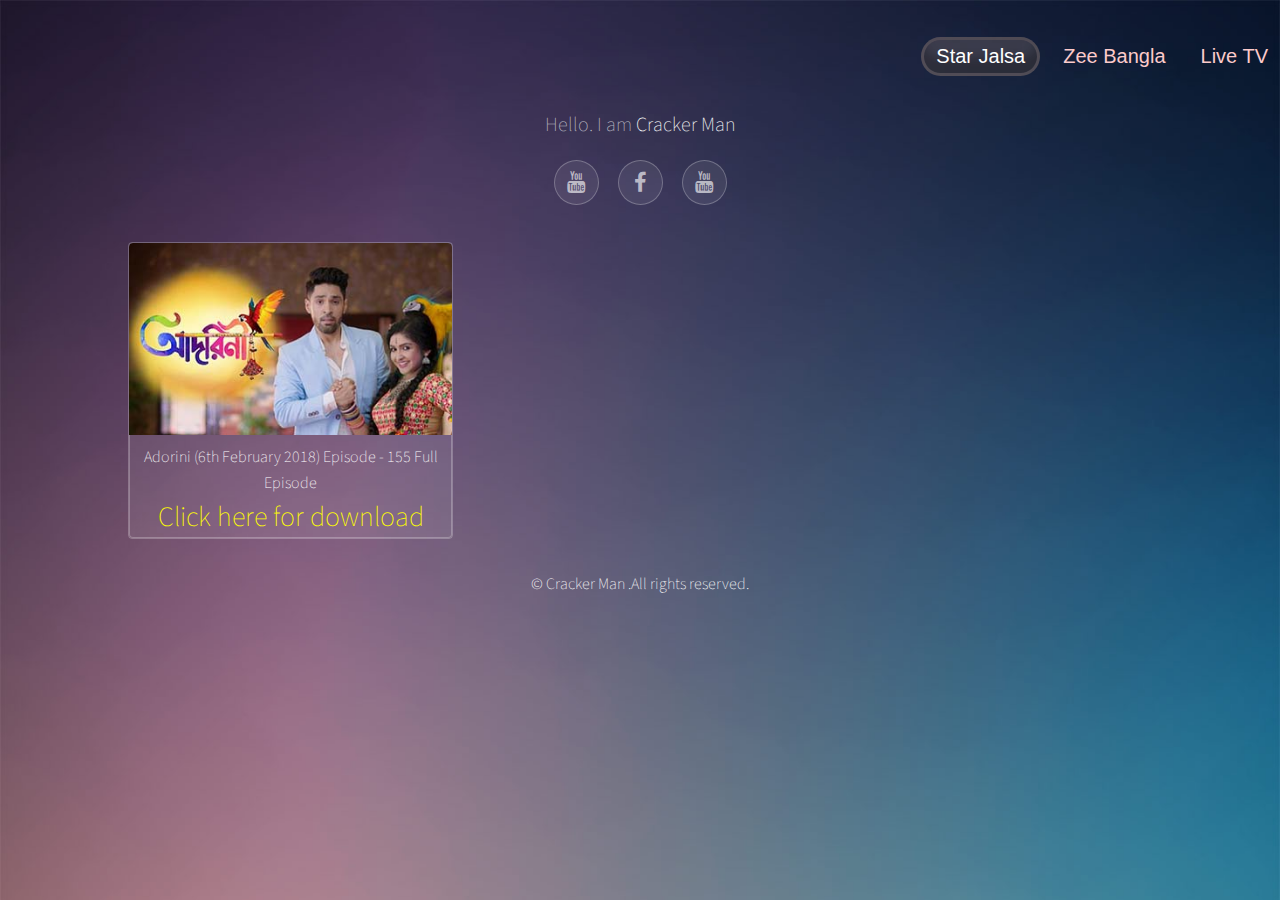
==== commit 76e6e06a: "jkjk" ====
--- a/adorini.html
+++ b/adorini.html
@@ -1,7 +1,7 @@
 <!DOCTYPE HTML>
 <html>
 	<head>
-		<title>CreativeDew</title>
+		<title>Cracker Man</title>
 		<meta charset="utf-8" />
 		<meta name="viewport" content="width=device-width, initial-scale=1" />
 		<!-- <link rel="stylesheet" href="assets/css/main.css" /> -->
@@ -18,27 +18,28 @@
 					<header id="header">
 
 							<div class="inner">
-							<a href="index.html" class="logo"><img src="images/creativeDew.gif" alt="" /></a>
+							<a href="index.html" class="logo"><img src="images/CMtv.png" alt="" /></a>
 							<nav id="nav">
 							<ul>
-								<li><a href="index.html">Star Jalsa</a></li>
-								<li class="current_page_item"><a href="zee_bangla.html">Zee Bangla</a></li>
+								<li class="current_page_item"><a href="index.html">Star Jalsa</a></li>
+								<li><a href="zee_bangla.html">Zee Bangla</a></li>
 								<li><a href="#">Live TV</a></li> 
 							</ul>
 								
 							</nav>
 							</div>
 
-						<span class="avatar"><img src="images/crackermanor.png" alt="" /></span>
-						<h1>Hello. I am <strong><a href="http://twitter.com/mijan_prof">Cracker Man</a></strong>,I am a professional graphic designer.<br />
+						<!-- <span class="avatar"><img src="images/crackermanor.png" alt="" /></span> -->
+						<h1>Hello. I am <strong><a href="http://twitter.com/mijan_prof">Cracker Man</a></strong><br />
 						</h1>
 
 						<ul class="icons">
-							<li><a href="https://twitter.com/mijan_prof" class="icon style2 fa-twitter"><span class="label">Twitter</span></a></li>
-							<li><a href="https://facebook.com/mijan_prof" class="icon style2 fa-facebook"><span class="label">Facebook</span></a></li>
-							<li><a href="mijan.prof@gmail.com" class="icon style2 fa-envelope-o"><span class="label">Email</span></a></li>
+							<li><a href="https://www.youtube.com/channel/UCS4xKKh6R3GAhNiUBIFmNGQ" class="icon style2 fab fa-youtube"><span class="label">Youtube</span></a></li>
+							<li><a href="https://web.facebook.com/Cracker-Man-572368066438308" class="icon style2 fa-facebook"><span class="label">Facebook</span></a></li>
+							<li><a href="https://www.youtube.com/channel/UCS4xKKh6R3GAhNiUBIFmNGQ" class="icon style2 fab fa-youtube"><span class="label">Youtube</span></a></li>
 						</ul>
 					</header>
+
 
 				<!-- Main -->
 					<section id="main">
@@ -51,84 +52,30 @@
 								<!-- left -->
 							<div>
 									<div class="box">
-											<a>
-												<video width="100%" controls>
-												<source src="http://www.youtubeking.com/wp-content/uploads/2018/Bhojo%20Gobindo%2031st%20January%202018%20Watch%20Online.mp4" type="video/mp4">
-												</video>
-												<p> Bhojo Gobindo, 31 January Episode – 247</p>
+											<a href="http://bengalitvserial.net/files/download/id/73016">
+												<img src="images/adorini.jpg" alt="adorini.jpg" />
+												<p> Adorini (6th February 2018) Episode - 155 Full Episode </p>
+												<h1>Click here for download</h1>
 											</a>
+
 									</div>
 												
 							</div>
 
 								<!-- midle -->
 							<div>
-									<div class="box">
-											<a>
-												<video width="100%" controls>
-												<source src="http://www.youtubeking.com/wp-content/uploads/2018/Bhojo%20Gobindo%2030th%20January%202018%20Watch%20Online.mp4" type="video/mp4">
-												</video>
-												<p> Bhojo Gobindo, 30 January Episode – 246</p>
-											</a>
-									</div>
+									
 												
 							</div>
 
 								<!-- right -->
 							<div>
-									<div class="box">
-										<a>
-												<video width="100%" controls>
- 									 			<source src="http://www.youtubeking.com/wp-content/uploads/2018/Sanyashi%20Raja%2029th%20January%202018%20Watch%20Online.mp4" type="video/mp4">
-												</video>
-												<p> Bhojo Gobindo, 29 January Episode – 245</p>
-											</a>
-									</div>
+								
 												
 							</div>
 
 					</section>
-							<section class="thumbnails">
-								<!-- left -->
-							<!-- <div>
-									<div class="box">
-											<a>
-												<video width="100%" controls>
- 									 				<source src="test.mp4" type="video/mp4">
-												</video>
-												<p> Bhojo Gobindo</p>
-											</a>
-									</div>	
-												
-							</div> -->
-
-								<!-- midle -->
-							<!-- <div>
-									
-									<div class="box">
-											<a>
-												<video width="100%" controls>
- 									 				<source src="test.mp4" type="video/mp4">
-												</video>
-												<p> Bhojo Gobindo</p>
-											</a>
-									
-									</div>				
-							</div> -->
-
-								<!-- right -->
-								<!-- <div>
-									<div class="box">
-										<a>
-												<video width="100%" controls>
- 									 				<source src="test.mp4" type="video/mp4">
-												</video>
-												<p> Bhojo Gobindo</p>
-											</a>
-									</div>				
-							</div> -->
-
-							</section>
+							
 
 					</section>
 
--- a/assets/css/res.css
+++ b/assets/css/res.css
@@ -168,7 +168,7 @@
 #header nav {
    float: left;
    /* padding-top: 12px; */
-   top: 37px;
+   top: 38px
 }
 
 #nav a {
@@ -180,7 +180,7 @@
    text-transform: none;
    font-family: 'Abel', sans-serif;
    font-size: 16px;
-   color: #FCCACA;
+   color: #FFF;
 }
 #header span img{
          width: 22%;
@@ -222,11 +222,11 @@
 }
 
 #header .inner img {
-   width: 36%;
-   margin-top: 10px;
+   width: 23%;
+   margin-top: -16px;
 }
 ul li {
-   padding-left: 0;
+   padding-left: 7px;
 }
 
 #nav {
@@ -245,17 +245,30 @@
   padding: 0px 3px;
   text-decoration: none;
 
-  font-size: 12px;
+  font-size: 18px;
 
  
 }
-
+   #header .inner {
+	text-align: left;
+	padding-bottom: 38px;
+}
+
+   #nav .current_page_item a {
+	background: #ff0012;
+	color: #FFF;
+	box-shadow: inset 0px -15px 10px 0px rgba(0,0,0,0.25);
+	text-shadow: none;
+	border: 3px solid #71646466;
+	border-radius: 9px;
+}
 }
 
 @media screen and (max-width: 316px) {
   #header .inner img {
-   width: 66%;
-   margin-top: 5px;
+   width: 34%;
+   margin-top: 4px;
+   /*! float: l; */
 }
 #header {
    padding: 5px 0 0px 0;
@@ -263,7 +276,7 @@
 #header nav {
    float: left;
    /* padding-top: 12px; */
-   top: 53px;
+   top: 108px;
 }
 #header .inner {
     text-align: center; 
